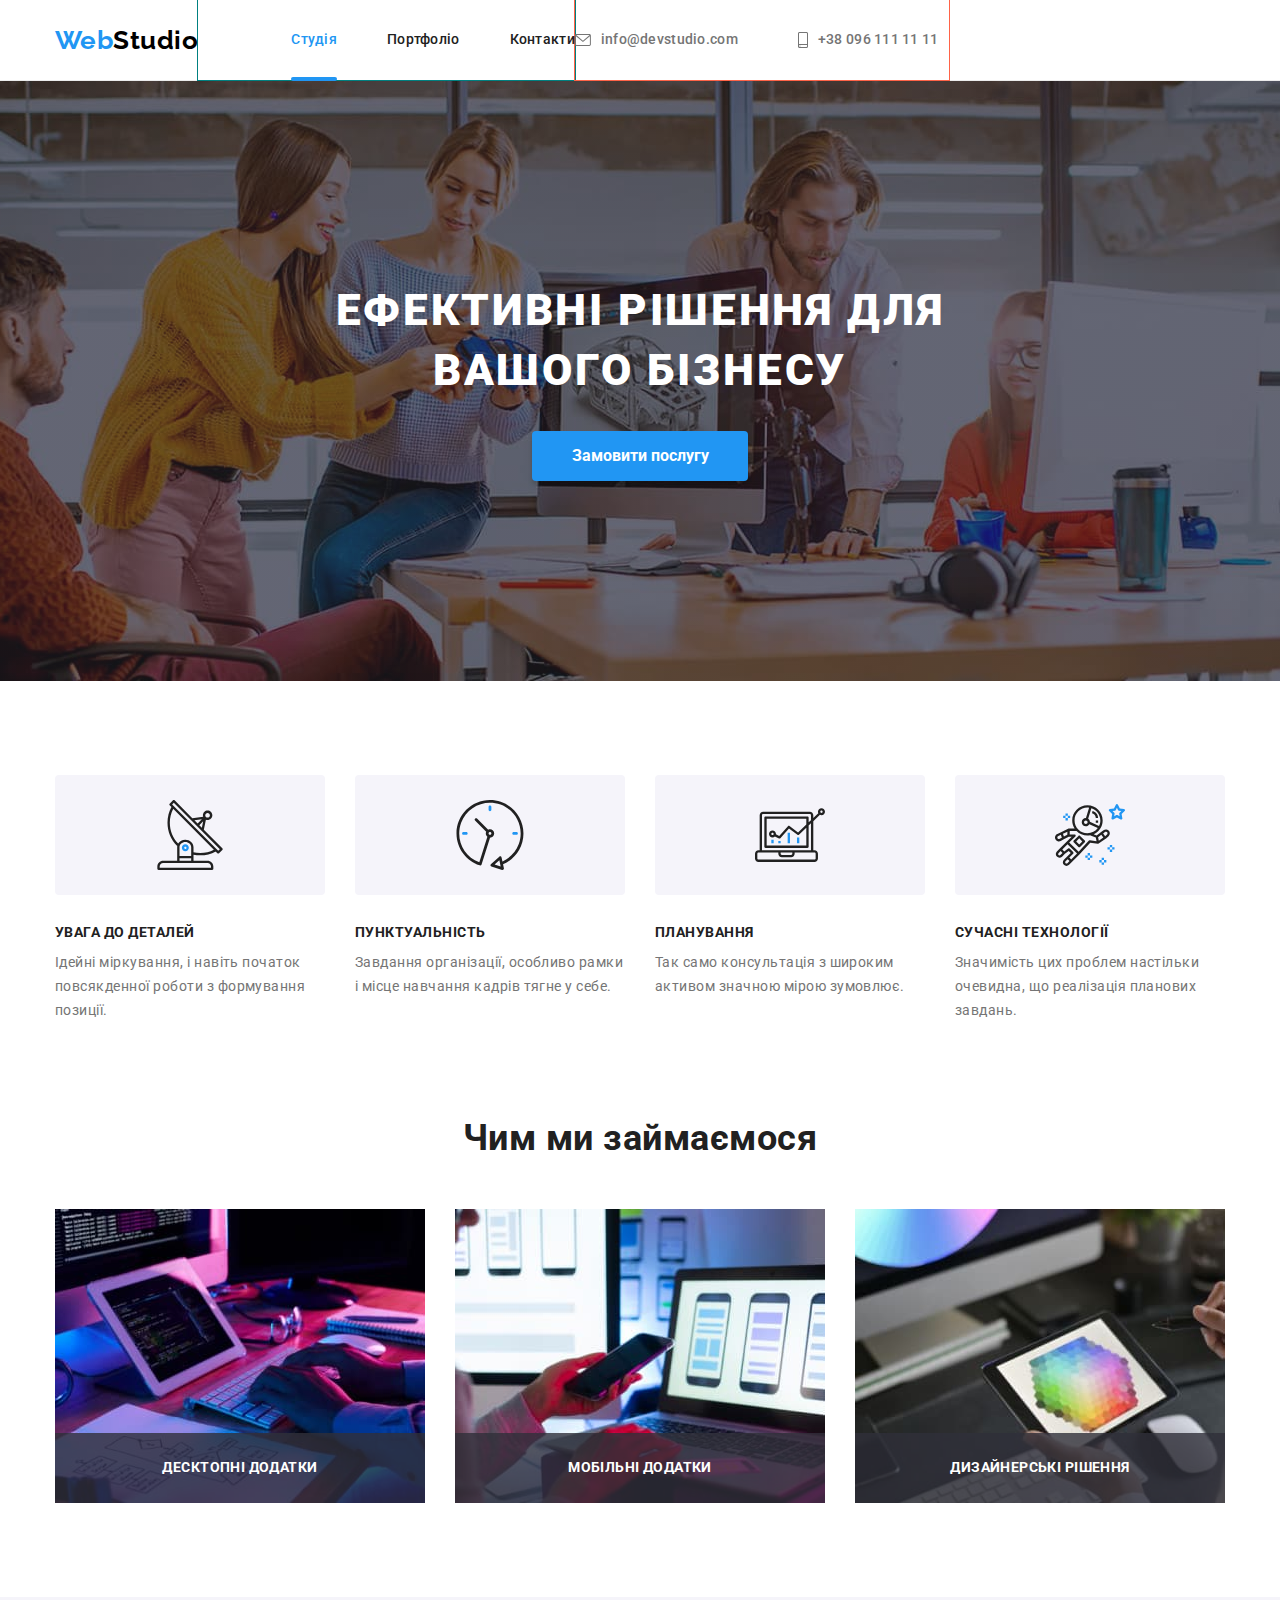
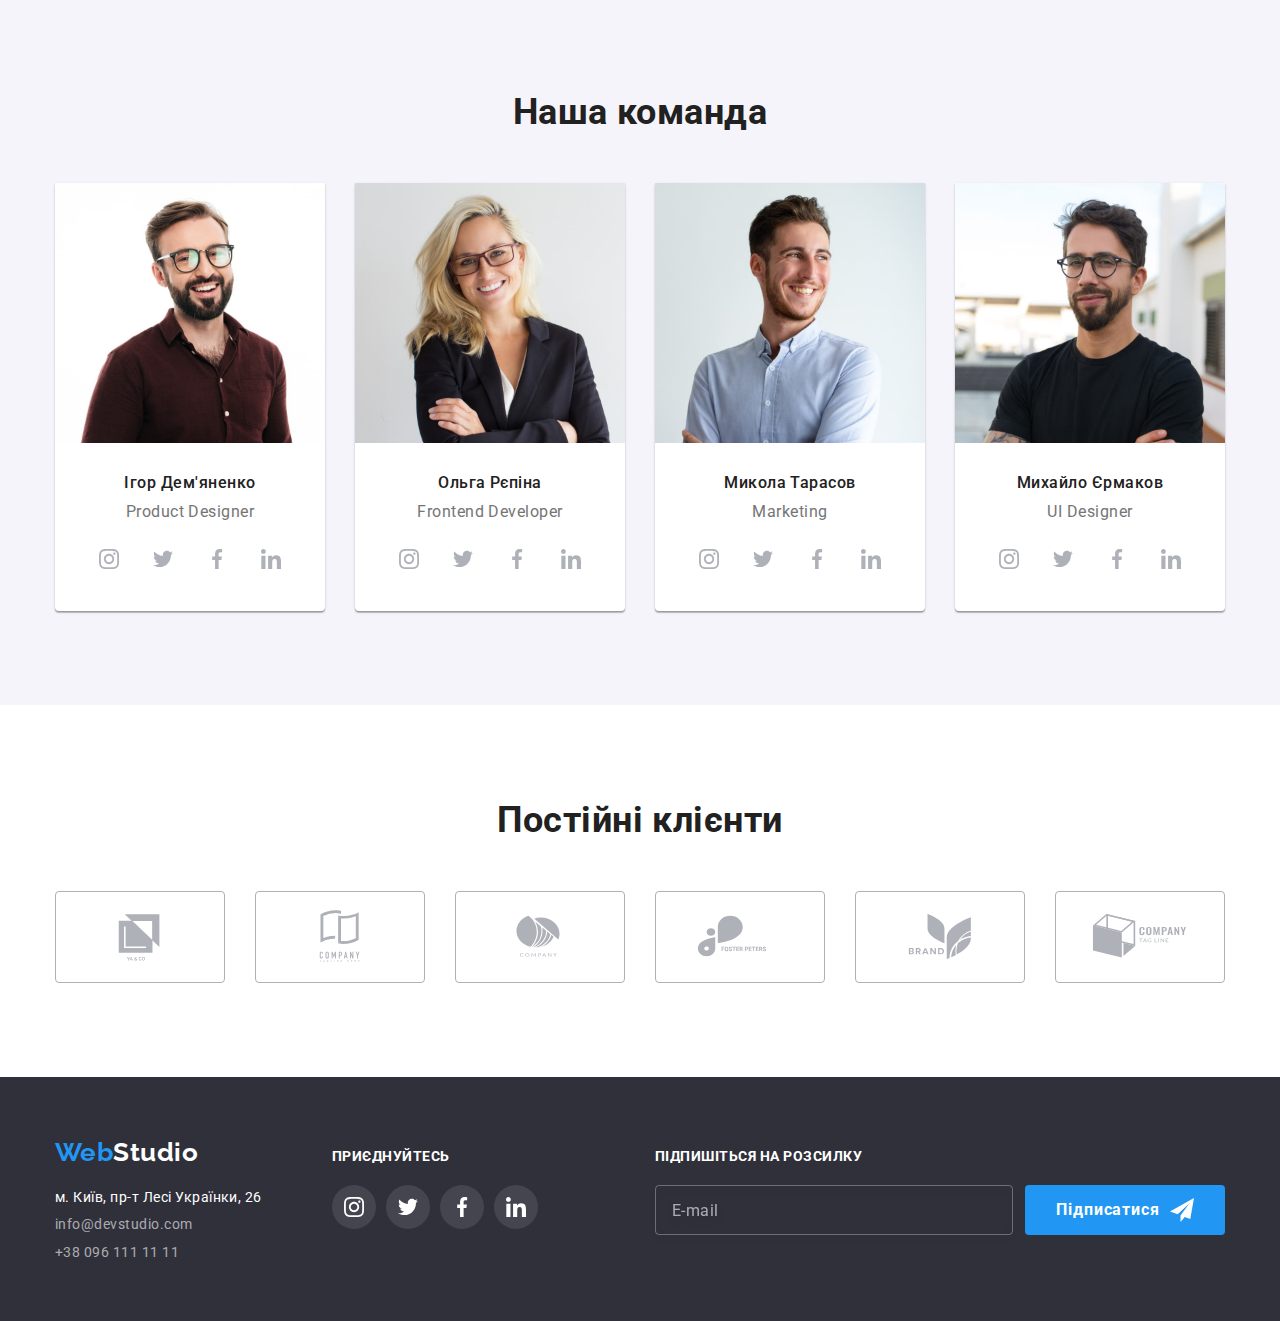
==== index.html @ 0c23ea00 "Update" ====
<!DOCTYPE html>
<html lang="uk">
<head>
    <meta charset="UTF-8">
    <meta http-equiv="X-UA-Compatible" content="IE=edge">
    <meta name="viewport" content="width=device-width, initial-scale=1.0">
    <title>Document</title>
    <link rel="preconnect" href="https://fonts.googleapis.com">
    <link rel="preconnect" href="https://fonts.gstatic.com">
    <link rel="preconnect" href="https://fonts.gstatic.com" crossorigin>
    <link href="https://fonts.googleapis.com/css2?family=Raleway:wght@700&family=Roboto:wght@400;500;700;900&display=swap"
        rel="stylesheet">
    <link rel="stylesheet" href="https://cdnjs.cloudflare.com/ajax/libs/modern-normalize/1.1.0/modern-normalize.min.css">
    <link rel="stylesheet" href="./css/main.min.css">
    </head>
<body>
    <!--Шапка сайта-->
    <header class="header">
        <div class="container main-nav">
            <nav class="header__nav">
                <a href="./index.html" class="header__logo"> <span class="logo">Web</span>Studio</a>
                <button class="menu-button " 
                type="button" 
                aria-expanded="false" 
                aria-controls="menu-container"
                data-menu-button>
                    <svg width="40" height="40" aria-label="Перемикач мобільного меню">
                        <use class="icon-close" href="./images/icons.svg#menu-close"></use>
                        <use class="icon-menu" href="./images/icons.svg#menu"></use>
                    </svg>
                </button>
                <div class="menu-container " id="menu-container" data-menu>
                    <div class="navigation">
                        <ul class="site-nav list">
                            <li class="site-nav__item">
                                <a class="site-nav__link site-nav__link--current" href="./index.html">Студія</a>
                            </li>
                            <li class="site-nav__item">
                                <a class="site-nav__link" href="./portfolio.html">Портфоліо</a>
                            </li>
                            <li class="site-nav__item">
                                <a class="site-nav__link" href="#">Контакти</a>
                            </li>
                        </ul>
                    </div>
                    <div class="contacts">
                        <ul class="contact list">
                            <li class="contact__item">
                                <a class="contact__link" href="mailto:info@devstudio.com">
                                    <svg class="contact__icon" width="16" height="12">
                                        <use href="./images/icons.svg#envelope"></use>
                                    </svg>
                                    info@devstudio.com</a>
                            </li>
                            <li class="contact__item">
                                <a class="contact__link" href="tel:+380961111111">
                                    <svg class="contact__icon" width="10" height="16">
                                        <use href="./images/icons.svg#smartphone"></use>
                                    </svg>
                                    +38 096 111 11 11</a>
                            </li>
                        </ul>
                    </div>
                </div>
                <!-- <ul class="site-nav list">
                    <li class="site-nav__item">
                        <a class="site-nav__link site-nav__link--current" href="./index.html">Студія</a>
                    </li>
                    <li class="site-nav__item">
                        <a class="site-nav__link" href="./portfolio.html">Портфоліо</a>
                    </li>
                    <li class="site-nav__item">
                        <a class="site-nav__link" href="#">Контакти</a>
                    </li>
                </ul>
            </nav>
            <ul class="contact list">
                <li class="contact__item">
                    <a class="contact__link" href="mailto:info@devstudio.com">
                        <svg class="contact__icon" width="16" height="12">
                            <use href="./images/icons.svg#envelope"></use>
                        </svg>
                        info@devstudio.com</a>
                </li>
                <li class="contact__item">
                    <a class="contact__link" href="tel:+380961111111">
                        <svg class="contact__icon" width="10" height="16">
                            <use href="./images/icons.svg#smartphone"></use>
                        </svg>
                        +38 096 111 11 11</a>
                </li>
            </ul> -->
        </div>
    </header>
    <!--Унікальний контент-->
    <main>
        <!--Герой-->
        <section class="hero section">
            <div class="container">
                <h1 class="hero__title">Ефективні рішення для вашого бізнесу</h1>
                <button data-modal-open="" type="button" class="hero__button">Замовити послугу</button>
            </div>
        </section>
        <!--Чим ми займаємось-->
        <section class="features section">
            <div class="container">
                <h2 class="features__title visually-hidden">Наші особливості</h2>
                <ul class="feature list">
                    <li class="feature__item">
                        <div class="feature__bg">
                            <svg class="feature__icon">
                                <use href="./images/icons.svg#antenna_1"></use>
                            </svg>
                        </div>
                        <h3 class="feature__title">Увага до деталей</h3>
                        <p class="feature__text">Ідейні міркування, і навіть початок повсякденної роботи з формування
                            позиції.</p>
                    </li>
                    <li class="feature__item ">
                        <div class="feature__bg">
                            <svg class="feature__icon">
                                <use href="./images/icons.svg#clock_1"></use>
                            </svg>
                        </div>
                        <h3 class="feature__title">Пунктуальність</h3>
                        <p class="feature__text">Завдання організації, особливо рамки і місце навчання кадрів тягне у себе.
                        </p>
                    </li>
                    <li class="feature__item ">
                        <div class="feature__bg">
                            <svg class="feature__icon">
                                <use href="./images/icons.svg#diagram_1"></use>
                            </svg>
                        </div>
                        <h3 class="feature__title">Планування</h3>
                        <p class="feature__text">Так само консультація з широким активом значною мірою зумовлює.</p>
                    </li>
                    <li class="feature__item ">
                        <div class="feature__bg">
                            <svg class="feature__icon">
                                <use href="./images/icons.svg#astronaut_1"></use>
                            </svg>
                        </div>
                        <h3 class="feature__title">Сучасні технології</h3>
                        <p class="feature__text">Значимість цих проблем настільки очевидна, що реалізація планових завдань.
                        </p>
                    </li>
                </ul>
            </div>
        </section>
        <section class="work section">
            <div class="container">
                <h2 class="work__title">Чим ми займаємося</h2>
                <ul class="work__list list">
                    <li class="work__item"><img src="./images/img1.jpg" alt="Людина працює за комп'ютером" width="370">
                        <div class="work__bg">
                            <p class="work__text">Десктопні додатки</p>
                        </div>
                    </li>
                    <li class="work__item"><img src="./images/img2.jpg" alt="Людина обирає макет для мобільної версії"
                            width="370">
                        <div class="work__bg">
                            <p class="work__text">Мобільні додатки</p>
                        </div>
                    </li>
                    <li class="work__item"><img src="./images/img3.jpg" alt="Людина обирає колір" width="370">
                        <div class="work__bg">
                            <p class="work__text">Дизайнерські рішення</p>
                        </div>
                    </li>
                </ul>
            </div>
        </section>
        <!--Наша команда-->
        <section class="team section">
            <div class="container">
                <h2 class="team__title">Наша команда</h2>
                <ul class="team__list list">
                    <li class="team__item">
                        <img src="./images/team_card_1.jpg" alt="Ігор Дем'яненко" width="270">
                        <div class="team-card">
                            <h3 class="team-card__title">Ігор Дем'яненко</h3>
                            <p class="team-card__text">Product Designer</p>
                            <ul class="team-card-social list">
                                <li>
                                    <a href="#" class="team-card-social__link">
                                        <svg class="team-card-social__icon">
                                            <use href="./images/icons.svg#instagram-2"></use>
                                        </svg>
                                    </a>
                                </li>
                                <li>
                                    <a href="#" class="team-card-social__link">
                                        <svg class="team-card-social__icon">
                                            <use href="./images/icons.svg#twitter-1"></use>
                                        </svg>
                                    </a>
                                </li>
                                <li>
                                    <a href="#" class="team-card-social__link">
                                        <svg class="team-card-social__icon">
                                            <use href="./images/icons.svg#facebook-1"></use>
                                        </svg>
                                    </a>
                                </li>
                                <li>
                                    <a href="#" class="team-card-social__link">
                                        <svg class="team-card-social__icon">
                                            <use href="./images/icons.svg#linkedin-1"></use>
                                        </svg>
                                    </a>
                                </li>
                            </ul>
                        </div>
                    </li>
                    <li class="team__item">
                        <img src="./images/team_card_2.jpg" alt="Ольга Рєпіна" width="270">
                        <div class="team-card">
                            <h3 class="team-card__title">Ольга Рєпіна</h3>
                            <p class="team-card__text">Frontend Developer</p>
                            <ul class="team-card-social list">
                                <li>
                                    <a href="#" class="team-card-social__link">
                                        <svg class="team-card-social__icon">
                                            <use href="./images/icons.svg#instagram-2"></use>
                                        </svg>
                                    </a>
                                </li>
                                <li>
                                    <a href="#" class="team-card-social__link">
                                        <svg class="team-card-social__icon">
                                            <use href="./images/icons.svg#twitter-1"></use>
                                        </svg>
                                    </a>
                                </li>
                                <li>
                                    <a href="#" class="team-card-social__link">
                                        <svg class="team-card-social__icon">
                                            <use href="./images/icons.svg#facebook-1"></use>
                                        </svg>
                                    </a>
                                </li>
                                <li>
                                    <a href="#" class="team-card-social__link">
                                        <svg class="team-card-social__icon">
                                            <use href="./images/icons.svg#linkedin-1"></use>
                                        </svg>
                                    </a>
                                </li>
                            </ul>
                        </div>
                    </li>
                    <li class="team__item">
                        <img src="./images/team_card_3.jpg" alt="Микола Тарасов" width="270">
                        <div class="team-card">
                            <h3 class="team-card__title">Микола Тарасов</h3>
                            <p class="team-card__text">Marketing</p>
                            <ul class="team-card-social list">
                                <li>
                                    <a href="#" class="team-card-social__link">
                                        <svg class="team-card-social__icon">
                                            <use href="./images/icons.svg#instagram-2"></use>
                                        </svg>
                                    </a>
                                </li>
                                <li>
                                    <a href="#" class="team-card-social__link">
                                        <svg class="team-card-social__icon">
                                            <use href="./images/icons.svg#twitter-1"></use>
                                        </svg>
                                    </a>
                                </li>
                                <li>
                                    <a href="#" class="team-card-social__link">
                                        <svg class="team-card-social__icon">
                                            <use href="./images/icons.svg#facebook-1"></use>
                                        </svg>
                                    </a>
                                </li>
                                <li>
                                    <a href="#" class="team-card-social__link">
                                        <svg class="team-card-social__icon">
                                            <use href="./images/icons.svg#linkedin-1"></use>
                                        </svg>
                                    </a>
                                </li>
                            </ul>
                        </div>
                    </li>
                    <li class="team__item">
                        <img src="./images/team_card_4.jpg" alt="Михайло Єрмаков" width="270">
                        <div class="team-card">
                            <h3 class="team-card__title">Михайло Єрмаков</h3>
                            <p class="team-card__text">UI Designer</p>
                            <ul class="team-card-social list">
                                <li>
                                    <a href="#" class="team-card-social__link">
                                        <svg class="team-card-social__icon">
                                            <use href="./images/icons.svg#instagram-2"></use>
                                        </svg>
                                    </a>
                                </li>
                                <li>
                                    <a href="#" class="team-card-social__link">
                                        <svg class="team-card-social__icon">
                                            <use href="./images/icons.svg#twitter-1"></use>
                                        </svg>
                                    </a>
                                </li>
                                <li>
                                    <a href="#" class="team-card-social__link">
                                        <svg class="team-card-social__icon">
                                            <use href="./images/icons.svg#facebook-1"></use>
                                        </svg>
                                    </a>
                                </li>
                                <li>
                                    <a href="#" class="team-card-social__link">
                                        <svg class="team-card-social__icon">
                                            <use href="./images/icons.svg#linkedin-1"></use>
                                        </svg>
                                    </a>
                                </li>
                            </ul>
                        </div>
                    </li>
                </ul>
            </div>
        </section>
        <section class="clients section">
            <div class="container">
                <h2 class="clients__title">Постійні клієнти</h2>
                <ul class="clients__list list">
                    <li class="clients__item" >
                        <a href="#" class="clients__link">
                            <svg class="clients__icon">
                                <use href="./images/icons.svg#logo1"></use>
                            </svg>
                        </a>
                    </li>
                    <li class="clients__item">
                        <a href="#" class="clients__link">
                            <svg class="clients__icon">
                                <use href="./images/icons.svg#logo2"></use>
                            </svg>
                        </a>
                    </li>
                    <li class="clients__item">
                        <a href="#" class="clients__link">
                            <svg class="clients__icon">
                                <use href="./images/icons.svg#logo3"></use>
                            </svg>
                        </a>
                    </li>
                    <li class="clients__item">
                        <a href="#" class="clients__link">
                            <svg class="clients__icon">
                                <use href="./images/icons.svg#logo4"></use>
                            </svg>
                        </a>
                    </li>
                    <li class="clients__item">
                        <a href="#" class="clients__link">
                            <svg class="clients__icon">
                                <use href="./images/icons.svg#logo5"></use>
                            </svg>
                        </a>
                    </li>
                    <li class="clients__item">
                        <a href="#" class="clients__link">
                            <svg class="clients__icon">
                                <use href="./images/icons.svg#logo6"></use>
                            </svg>
                        </a>
                    </li>
                </ul>
            </div>
        </section>
    </main>
    <!--Футер-->
    <footer class="footer">
        <div class="container footer-block">
            <div class="footer-address">
                <a href="./index.html" class="footer__logo"> <span class="logo">Web</span>Studio</a>
                <address class="address">
                    <ul class="address__list list">
                        <li class="address__item"><a href="https://goo.gl/maps/CPtrU1FHBa2aNyZL9" target="_blank"
                                rel="noopener noreferrer nofollow" class="address__link">м. Київ, пр-т Лесі Українки, 26</a>
                        </li>
                        <li class="address__item"><a href="mailto:info@devstudio.com"
                                class="address__contact">info@devstudio.com</a></li>
                        <li class="address__item"><a href="tel:+380961111111" class="address__contact">+38 096 111 11 11</a>
                        </li>
                    </ul>
                </address>
            </div>
            <div class="footer-social">
                <p class="footer-social__title">Приєднуйтесь</p>
                <ul class="footer-social__list list">
                    <li class="footer-social__item">
                        <a href="#" class="footer-social__link">
                            <svg class="footer-social__icon">
                                <use href="./images/icons.svg#instagram-2f"></use>
                            </svg>
                        </a>
                    </li>
                    <li class="footer-social__item">
                        <a href="#" class="footer-social__link">
                            <svg class="footer-social__icon">
                                <use href="./images/icons.svg#twitter-1f"></use>
                            </svg>
                        </a>
                    </li>
                    <li class="footer-social__item">
                        <a href="#" class="footer-social__link">
                            <svg class="footer-social__icon">
                                <use href="./images/icons.svg#facebook-1f"></use>
                            </svg>
                        </a>
                    </li>
                    <li class="footer-social__item">
                        <a href="#" class="footer-social__link">
                            <svg class="footer-social__icon">
                                <use href="./images/icons.svg#linkedin-1f"></use>
                            </svg>
                        </a>
                    </li>
                </ul>
            </div>
            <div class="footer-form-block">
                <p class="footer-form__title">Підпишіться на розсилку</p>
                <form class="footer-form">
                    <label>
                        <input class="footer-form__input" type="email" name="footer-mail" placeholder="E-mail">
                    </label>
                    <button class="footer-form__button" type="submit"> Підписатися
                        <svg class="footer-form__icon" width="24" height="24">
                            <use href="./images/icons.svg#icon-send"></use>
                        </svg>
                    </button>
                </form>
            </div>
        </div>
    </footer>
    <div class="backdrop backdrop--hidden" data-modal="">
        <div class="modal">
            <button data-modal-close="" class="modal__button">
                <svg class="modal__icon">
                    <use href="./images/icons.svg#modal-exit"></use>
                </svg>
            </button>
            <form class="form">
                <p class="form__title">Залиште свої дані, ми вам передзвонимо</p>
                <div class="form__field">
                    <label class="form__label">
                        Ім'я
                        <span class="form__icon-place">
                            <input type="text" class="form__input" name="name">
                            <svg class="form__icon">
                                <use href="./images/icons.svg#form-person"></use>
                            </svg>
                        </span>
                    </label>
                </div>
                <div class="form__field">
                    <label class="form__label">
                        Телефон
                        <span class="form__icon-place">
                            <input type="tel" class="form__input" name="tel">
                            <svg class="form__icon">
                                <use href="./images/icons.svg#form-phone"></use>
                            </svg>
                        </span>
                    </label>
                </div>
                <div class="form__field">
                    <label class="form__label">
                        Пошта
                        <span class="form__icon-place">
                            <input type="email" class="form__input" name="mail">
                            <svg class="form__icon">
                                <use href="./images/icons.svg#form-email"></use>
                            </svg>
                        </span>
                    </label>
                </div>
                <div class="feedback">
                    <label class="form__label">
                        Коментар
                        <textarea class="feedback__text" name="feedback" rows="5" placeholder="Введіть текст"></textarea>
                    </label>
                </div>
                <div class="checkbox">
                    <label class="checkbox__label">
                        <input class="checkbox__input" type="checkbox" name="policy" value="">
                        <svg class="checkbox__icon">
                            <use href="./images/icons.svg#icon-check"></use>
                        </svg>
                        Погоджуюся з розсилкою та приймаю &nbsp;<a class="checkbox__policy" href="#">Умови договору</a>
                    </label>
                </div>
                <button type="submit" class="form__button">Відправити</button>
            </form>
        </div>
    </div>
    <script src="./js/modal.js"></script>
    <script src="./js/menu.js"></script>
</body>
</html>
---- css/main.min.css ----
:root{--title-text-color: #212121;--body-color: #757575;--logo-first-part: #2196F3;--logo-second-part-top: #000000;--logo-second-part-down: #FFFFFF;--header-link-color: #212121;--link-color-focus: #2196F3;--contact__link-color: #757575;--header-border: #ECECEC;--link-fill: #FFFFFF;--link-fill-second: #AFB1B8;--link-color: #2196F3;--footer-bg-color: #2F303A;--footer-info-color: rgba(255, 255, 255, 0.6);--footer-address-link: #FFFFFF;--bg-color: #FFFFFF;--hero-title-color: #FFFFFF;--hero-bg-color: #2F303A;--team-bg-color: #F5F4FA;--team-card-bg-color: #FFFFFF;--button-color: #FFFFFF;--button-bg-color: #2196F3;--buton-bg-color-focus: #188CE8;--button-filter-color: #212121;--button-filter-bg-color: #F5F4FA;--button-filter-focus: #FFFFFF;--portfolio-card-border: #EEEEEE;--transition-dur-and-func: 250ms cubic-bezier(0.4, 0, 0.2, 1)}.visually-hidden{position:absolute;white-space:nowrap;width:1px;height:1px;overflow:hidden;border:0;padding:0;clip:rect(0 0 0 0);clip-path:inset(50%);margin:-1px}*{box-sizing:border-box}h2,h3,p{margin-top:0;margin-bottom:0}img{display:block;max-width:100%;height:auto}input{outline:none}body{background-color:var(--bg-color);color:var(--body-color);font-family:"Roboto",sans-serif;letter-spacing:.03em}body.modal-open{overflow:hidden}.list{margin:0;padding:0;list-style-type:none}.section{padding-top:94px;padding-bottom:94px}@media screen and (max-width: 1199px){.section{padding-top:60px;padding-bottom:60px}}.container{padding-left:15px;padding-right:15px;margin-left:auto;margin-right:auto}@media screen and (min-width: 480px){.container{width:480px}}@media screen and (min-width: 768px){.container{width:768px}}@media screen and (min-width: 1200px){.container{width:1200px}}.modal__button{position:absolute;top:8px;right:8px;background-color:rgba(0,0,0,0);width:30px;height:30px;border:1px solid rgba(0,0,0,.1);cursor:pointer;padding:0;border-radius:50%;display:flex;justify-content:center;align-items:center;fill:var(--logo-second-part-top);transition:fill var(--transition-dur-and-func)}.modal__button:focus,.modal__button:hover{fill:var(--button-bg-color)}.modal__icon{width:18px;height:18px}.features__title,.work__title,.team__title,.clients__title{color:var(--title-text-color);margin-bottom:50px}@media screen and (max-width: 1199px){.features__title,.work__title,.team__title,.clients__title{margin-bottom:30px}}.work__title{text-align:center;font-weight:700;font-size:36px;line-height:1.17}.team__title{font-weight:700;font-size:36px;line-height:1.17;text-align:center}.clients__title{text-align:center;font-weight:700;font-size:36px;line-height:1.17}.logo{color:var(--logo-first-part)}.backdrop{position:fixed;top:0;left:0;width:100%;height:100%;background-color:rgba(0,0,0,.2);z-index:100;opacity:1;transition:opacity var(--transition-dur-and-func),visibility var(--transition-dur-and-func)}@media screen and (max-width: 767px){.backdrop{padding:93px 15px 94px;overflow-y:scroll}}.backdrop--hidden{visibility:hidden;opacity:0;pointer-events:none}.modal{position:absolute;top:50%;left:50%;transform:translate(-50%, -50%);padding:40px;background-color:var(--bg-color);box-shadow:0px 1px 3px rgba(0,0,0,.12),0px 1px 1px rgba(0,0,0,.14),0px 2px 1px rgba(0,0,0,.2);border-radius:4px}@media screen and (max-width: 1199px){.modal{max-width:450px}}.form{width:448px}@media screen and (max-width: 1199px){.form{width:370px}}.form__title{font-weight:700;font-size:20px;line-height:1.15;letter-spacing:.03em;color:var(--title-text-color);display:flex;justify-content:center;margin-bottom:12px}@media screen and (max-width: 1199px){.form__title{line-height:1.5;text-align:center}}.form__field{display:flex;flex-direction:column;margin-bottom:10px}.form__label{font-weight:400;font-size:12px;line-height:1.17;letter-spacing:.01em;color:var(--body-color)}.form__icon-place{position:relative;fill:var(--button-filter-color)}.form__input{margin-top:4px;height:40px;width:100%;padding:12px 42px;border:1px solid rgba(33,33,33,.2);border-radius:4px;transition:border-color var(--transition-dur-and-func)}.form__input:focus{border-color:var(--button-bg-color)}.form__input:focus+.form__icon{fill:var(--link-color)}.form__icon{position:absolute;top:50%;left:12px;width:18px;height:18px;transform:translateY(-50%);transition:fill var(--transition-dur-and-func)}.feedback{display:flex;flex-direction:column}.feedback__text{margin-top:4px;height:120px;width:100%;resize:none;font-weight:400;font-size:12px;line-height:1.17;letter-spacing:.01em;padding:12px 16px;border:1px solid rgba(33,33,33,.2);border-radius:4px;outline:none;transition:border-color var(--transition-dur-and-func)}.feedback__text:focus{border-color:var(--button-bg-color)}.feedback__text::placeholder{color:rgba(117,117,117,.5)}.checkbox{display:flex;flex-direction:column;margin-top:20px;margin-bottom:30px}.checkbox__label{font-weight:400;font-size:14px;line-height:1.71;display:flex;align-items:center;justify-content:center}@media screen and (max-width: 1199px){.checkbox__label{font-size:12px;line-height:1.17}}.checkbox__input{position:absolute;width:1px;height:1px;overflow:hidden;border:0;padding:0;clip:rect(0 0 0 0);margin:-1px;transition:background-color var(--transition-dur-and-func);transition:border-color var(--transition-dur-and-func);transition:filter var(--transition-dur-and-func);transition:box-shadow var(--transition-dur-and-func)}.checkbox__input:checked+.checkbox__icon{background-color:var(--button-bg-color);border-color:var(--button-bg-color);filter:drop-shadow(0px 4px 4px rgba(0, 0, 0, 0.25))}.checkbox__input:focus+.checkbox__icon{box-shadow:0 0 0 2px rgba(0,0,255,.5)}.checkbox__icon{width:16px;height:15px;fill:#fff;margin-right:7px;border-radius:2px;border:2px solid var(--button-filter-color)}.checkbox__policy{font-weight:400;font-size:14px;line-height:1.17;color:var(--link-color)}@media screen and (max-width: 1199px){.checkbox__policy{font-size:12px;line-height:1.17}}.form__button{font-weight:700;font-size:16px;line-height:1.88;letter-spacing:.06em;border:none;padding:10px 32px;width:200px;box-shadow:0px 4px 4px rgba(0,0,0,.15);border-radius:4px;margin:0 auto;display:block;cursor:pointer;color:var(--button-color);background-color:var(--button-bg-color);font-family:inherit;transition:background-color var(--transition-dur-and-func)}.form__button:hover,.form__button:focus{background-color:var(--buton-bg-color-focus)}.header{background-color:var(--bg-color);align-items:center;border-bottom:1px solid var(--header-border);position:relative}.header__logo{color:var(--logo-second-part-top);text-decoration:none;font-family:"Raleway",sans-serif;font-weight:700;font-size:26px;line-height:1.19}.main-nav{display:flex;align-items:center}.header__nav{display:flex;align-items:center}.site-nav{display:flex;margin-left:93px}.site-nav__item:not(:last-child){margin-right:50px}.site-nav__link{color:var(--header-link-color)}.site-nav__link:hover,.site-nav__link:focus{color:var(--link-color-focus)}.site-nav__link,.contact__link{position:relative;font-weight:500;font-size:14px;line-height:1.14;letter-spacing:.02em;text-decoration:none;padding:32px 0;display:inline-block;transition:color var(--transition-dur-and-func)}.contact{display:flex;margin-left:auto}.contact__link{display:flex;align-items:center;color:var(--contact__link-color);fill:currentColor}.contact__link:hover,.contact__link:focus{color:var(--link-color-focus)}.site-nav__link--current{color:var(--link-color-focus);opacity:1}.site-nav__link--current::after{content:"";position:absolute;left:0;bottom:-1px;width:100%;height:4px;display:block;background-color:var(--link-color);border-radius:2px}.contact__item{display:flex;margin-right:10px}.contact__item:not(:first-child){margin-left:50px}.contact__icon{margin-right:10px}.menu-button{display:flex;margin:0;padding:0;border:none;background-color:rgba(0,0,0,0)}@media screen and (min-width: 768px){.menu-button{display:none}}.menu-button .icon-close{display:none}.menu-button.is-open .icon-close{display:block}.menu-button.is-open .icon-menu{display:none}.menu-container{background-color:var(--bg-color);padding:0;text-align:center;font-size:20px;display:none}@media screen and (max-width: 767px){.menu-container{display:none;position:absolute;top:100%;left:0;width:100%}.menu-container.is-open{display:block}}@media screen and (min-width: 768px){.menu-container{display:flex}}.navigation{outline:1px solid teal}.contacts{outline:1px solid tomato}@media screen and (min-width: 768px){.contacts{display:flex}}.hero{background-color:var(--hero-bg-color);text-align:center;background-image:linear-gradient(rgba(47, 48, 58, 0.4), rgba(47, 48, 58, 0.4)),url(../images/hero_image.jpg);max-width:1600px;margin-left:auto;margin-right:auto;background-size:cover;background-position:center;background-repeat:no-repeat}@media screen and (min-width: 480px){.hero{padding-top:118px;padding-bottom:118px;height:400px}}@media screen and (min-width: 1200px){.hero{padding-top:200px;padding-bottom:200px;height:600px}}.hero__title{color:var(--hero-title-color);text-transform:uppercase;font-weight:900;letter-spacing:.06em;margin-top:0;margin-bottom:30px;margin-left:auto;margin-right:auto;text-align:center}@media screen and (min-width: 480px){.hero__title{font-size:26px;line-height:1.62;width:360px}}@media screen and (min-width: 1200px){.hero__title{font-size:44px;line-height:1.36;width:696px}}.hero__button{color:var(--button-color);background-color:var(--button-bg-color);font-family:inherit;font-weight:700;font-size:16px;line-height:1.88;cursor:pointer;border:none;box-shadow:0px 4px 4px rgba(0,0,0,.15);border-radius:4px;transition:background-color var(--transition-dur-and-func)}.hero__button:hover,.hero__button:focus{background-color:var(--buton-bg-color-focus);box-shadow:0px 4px 4px rgba(0,0,0,.15);border-radius:4px}@media screen and (min-width: 480px){.hero__button{width:200px;padding:10px 24px}}@media screen and (min-width: 1200px){.hero__button{width:216px;padding:10px 32px}}@media screen and (min-width: 1200px){.features{margin-bottom:-94px}}@media screen and (min-width: 480px){.feature{display:grid;margin:-15px}}@media screen and (min-width: 768px){.feature{display:flex;flex-wrap:wrap;margin:-15px}}@media screen and (min-width: 1200px){.feature{display:flex;margin:-15px}}@media screen and (min-width: 480px){.feature__item{width:450px;margin:15px}}@media screen and (min-width: 768px){.feature__item{width:354px;margin:15px}}@media screen and (min-width: 1200px){.feature__item{width:270px;margin:15px}}.feature__bg{padding:0;width:100%;height:120px;display:flex;align-items:center;justify-content:center;background-color:var(--team-bg-color);border-radius:4px;margin-bottom:30px}.feature__icon{width:70px;height:70px;display:block}.feature__title{text-transform:uppercase;font-weight:700;font-size:14px;line-height:1.14;margin-bottom:10px;color:var(--title-text-color)}@media screen and (min-width: 480px){.feature__title{display:flex;justify-content:center}}@media screen and (min-width: 768px){.feature__title{display:block}}@media screen and (min-width: 1200px){.feature__title{display:block}}.feature__text{font-weight:400;font-size:14px;line-height:1.71}@media screen and (max-width: 1199px){.work{display:none}}.work__list{display:flex}.work__item{position:relative;width:370px}.work__item:not(:last-child){margin-right:30px}.work__bg{position:absolute;width:370px;height:70px;bottom:0px;background:rgba(47,48,58,.8);display:flex;justify-content:center;align-items:center}.work__text{font-weight:700;font-size:14px;line-height:1.14;letter-spacing:.03em;text-transform:uppercase;color:var(--hero-title-color)}.team{background-color:var(--team-bg-color)}@media screen and (min-width: 480px){.team__list{display:grid;margin:-15px}}@media screen and (min-width: 768px){.team__list{display:flex;flex-wrap:wrap;margin:-15px}}@media screen and (min-width: 1200px){.team__list{display:flex;margin:-15px}}.team__item{background-color:var(--team-card-bg-color);display:block;box-shadow:0px 1px 3px rgba(0,0,0,.12),0px 1px 1px rgba(0,0,0,.14),0px 2px 1px rgba(0,0,0,.2);border-radius:0px 0px 4px 4px}@media screen and (min-width: 480px){.team__item{width:450px;margin:15px}}@media screen and (min-width: 768px){.team__item{width:354px;margin:15px}}@media screen and (min-width: 1200px){.team__item{width:270px;margin:15px}}.team-card-social{display:flex;justify-content:space-between;margin:0 auto}.team-card-social__link{display:flex;align-items:center;justify-content:center;height:44px;width:44px;border-radius:50%;fill:var(--link-fill-second);transition:fill var(--transition-dur-and-func),background-color var(--transition-dur-and-func)}.team-card-social__link:not(:last-child){margin-right:10px}.team-card-social__link:hover,.team-card-social__link:focus{background-color:var(--link-color);fill:var(--link-fill)}.team-card-social__icon{width:20px;height:20px}.team-card__title{text-align:center;font-weight:500;font-size:16px;line-height:1.19;color:var(--title-text-color)}.team-card__text{text-align:center;font-size:16px;line-height:1.19;margin-top:10px;margin-bottom:16px}@media screen and (min-width: 480px){.team-card{padding:30px 122px 24px}}@media screen and (min-width: 768px){.team-card{padding:30px 74px 24px}}@media screen and (min-width: 1200px){.team-card{padding:30px 32px 30px}}.clients__list{display:flex;margin:0 auto}@media screen and (min-width: 480px){.clients__list{flex-wrap:wrap;margin:-15px}}@media screen and (min-width: 480px){.clients__item{margin:15px}}.clients__link{display:flex;align-items:center;justify-content:center;height:92px;border:1px solid var(--link-fill-second);border-radius:4px;fill:var(--link-fill-second);transition:fill var(--transition-dur-and-func),border-color var(--transition-dur-and-func)}.clients__link:hover,.clients__link:focus{border-color:var(--link-color-focus);fill:var(--link-color-focus)}.clients__link:not(:last-child){margin-right:30px}@media screen and (min-width: 480px){.clients__link{width:210px}}@media screen and (min-width: 480px){.clients__link{width:226px}}@media screen and (min-width: 480px){.clients__link{width:170px}}.clients__icon{width:106px;height:60px}.footer{background-color:var(--footer-bg-color);padding-top:60px;padding-bottom:60px}@media screen and (min-width: 480px){.footer{text-align:center}}.footer__logo{color:var(--logo-second-part-down);text-decoration:none;font-family:"Raleway",sans-serif;font-weight:700;font-size:26px;line-height:1.19}.address{font-style:normal;margin-top:20px}@media screen and (min-width: 480px){.footer-address{text-align:center;margin-bottom:60px}}@media screen and (min-width: 1200px){.footer-address{text-align:left;margin-bottom:0}}.address__item:not(:last-child){margin-bottom:9px}.address__link{color:var(--footer-address-link);text-decoration:none;font-weight:400;font-size:14px;line-height:1.17}.address__contact{color:var(--footer-info-color);text-decoration:none;font-weight:400;font-size:14px;line-height:1.17;display:inline-block;transition:color var(--transition-dur-and-func)}.address__contact:hover,.address__contact:focus{color:var(--link-color-focus)}.footer-block{align-items:baseline}@media screen and (min-width: 768px){.footer-block{display:flex;flex-wrap:wrap;justify-content:space-around}}.footer-social{display:inline-block;align-items:baseline}@media screen and (min-width: 480px){.footer-social{text-align:center;margin-bottom:60px}}@media screen and (min-width: 1200px){.footer-social{text-align:left;margin-bottom:0;margin-left:70px}}.footer-social__title{color:var(--link-fill);text-transform:uppercase;font-weight:700;font-size:14px;line-height:1.14;margin-bottom:20px}.footer-social__list{display:flex;justify-content:space-between;margin:0 auto}.footer-social__link{display:flex;align-items:center;justify-content:center;height:44px;width:44px;border-radius:50%;background-color:rgba(255,255,255,.1);fill:var(--link-fill);transition:background-color var(--transition-dur-and-func)}.footer-social__link:hover,.footer-social__link:focus{background-color:var(--link-color-focus);fill:var(--link-fill)}.footer-social__item:not(:last-child){margin-right:10px}.footer-social__icon{width:20px;height:20px}@media screen and (min-width: 768px){.footer-form-block{display:inline}}@media screen and (min-width: 1200px){.footer-form-block{display:inline;margin-left:auto;text-align:left}}.footer-form__title{color:var(--link-fill);text-transform:uppercase;font-weight:700;font-size:14px;line-height:1.14;margin-bottom:20px}@media screen and (min-width: 1200px){.footer-form{display:flex}}.footer-form__input{font-weight:400;font-size:16px;line-height:1.25;height:50px;padding:15px 0px 15px 16px;border:1px solid rgba(255,255,255,.3);filter:drop-shadow(0px 4px 4px rgba(0, 0, 0, 0.15));border-radius:4px;background-color:rgba(0,0,0,0);color:var(--bg-color);display:flex}.footer-form__input::placeholder{font-weight:400;font-size:16px;line-height:1.25;letter-spacing:.03em;color:rgba(255,255,255,.6)}@media screen and (min-width: 480px){.footer-form__input{margin-bottom:20px;width:450px}}@media screen and (min-width: 1200px){.footer-form__input{margin-bottom:0;width:358px}}.footer-form__button{font-weight:700;font-size:16px;line-height:1.88;letter-spacing:.06em;border:none;padding:10px 28px;width:200px;border-radius:4px;cursor:pointer;display:flex;align-items:center;justify-content:center;color:var(--button-color);background-color:var(--button-bg-color);font-family:inherit;transition:background-color var(--transition-dur-and-func),box-shadow var(--transition-dur-and-func)}.footer-form__button:hover,.footer-form__button:focus{background-color:var(--buton-bg-color-focus);box-shadow:0px 4px 4px rgba(0,0,0,.15)}@media screen and (min-width: 480px){.footer-form__button{margin:auto}}@media screen and (min-width: 1200px){.footer-form__button{margin-left:12px}}.footer-form__icon{fill:var(--button-color);margin-left:10px}.filter__list{display:flex}@media screen and (min-width: 480px){.filter__list{flex-wrap:wrap}}@media screen and (min-width: 768px){.filter__list{justify-content:center}}.filter__item:not(:last-child){margin-right:8px}.filter__button{color:var(--button-filter-color);background-color:var(--button-filter-bg-color);font-family:inherit;font-weight:500;font-size:16px;line-height:1.63;cursor:pointer;border-radius:4px;border:none;padding:6px 22px;transition:color var(--transition-dur-and-func),background-color var(--transition-dur-and-func),box-shadow var(--transition-dur-and-func)}.filter__button:hover,.filter__button:focus{color:var(--button-filter-focus);background-color:var(--link-color-focus);box-shadow:0px 3px 1px rgba(0,0,0,.1),0px 1px 2px rgba(0,0,0,.08),0px 2px 2px rgba(0,0,0,.12)}.filter__button:first-child{padding:6px 25px}.cards{display:flex;flex-wrap:wrap;margin-right:-30px;margin-bottom:-30px}@media screen and (min-width: 480px){.cards{margin-top:40px}}@media screen and (min-width: 768px){.cards{margin-top:30px}}@media screen and (min-width: 1200px){.cards{margin-top:50px}}.cards__item{margin-right:30px;margin-bottom:30px}@media screen and (min-width: 480px){.cards__item{width:450px}}@media screen and (min-width: 768px){.cards__item{width:354px}}@media screen and (min-width: 1200px){.cards__item{width:370px}}.cards__link{text-decoration:none;display:inline-block;transition:box-shadow var(--transition-dur-and-func)}.cards__link:hover,.cards__link:focus{box-shadow:0px 1px 1px rgba(0,0,0,.12),0px 4px 4px rgba(0,0,0,.06),1px 4px 6px rgba(0,0,0,.16)}.cards__link:hover .cards__overlay,.cards__link:focus .cards__overlay{transform:translateY(0%)}.cards__title{font-weight:700;font-size:18px;line-height:2;letter-spacing:.06em;color:var(--title-text-color)}.cards__text{color:var(--body-color);font-weight:400;font-size:16px;line-height:1.88;margin-top:4px}.cards__wrapper{position:relative;overflow:hidden}.cards__overlay{position:absolute;top:0;left:0;height:100%;width:100%;color:var(--hero-title-color);background-color:rgba(33,150,243,.9);font-weight:400;font-size:18px;line-height:1.55;letter-spacing:.03em;padding:63px 24px;overflow:auto;transform:translateY(100%);transition:transform var(--transition-dur-and-func)}.cards__border{padding:20px 24px;border:1px solid var(--portfolio-card-border)}@media screen and (min-width: 480px){.cards__border{width:450px}}@media screen and (min-width: 768px){.cards__border{width:354px;height:146px}}@media screen and (min-width: 1200px){.cards__border{width:370px;height:auto}}/*# sourceMappingURL=main.min.css.map */
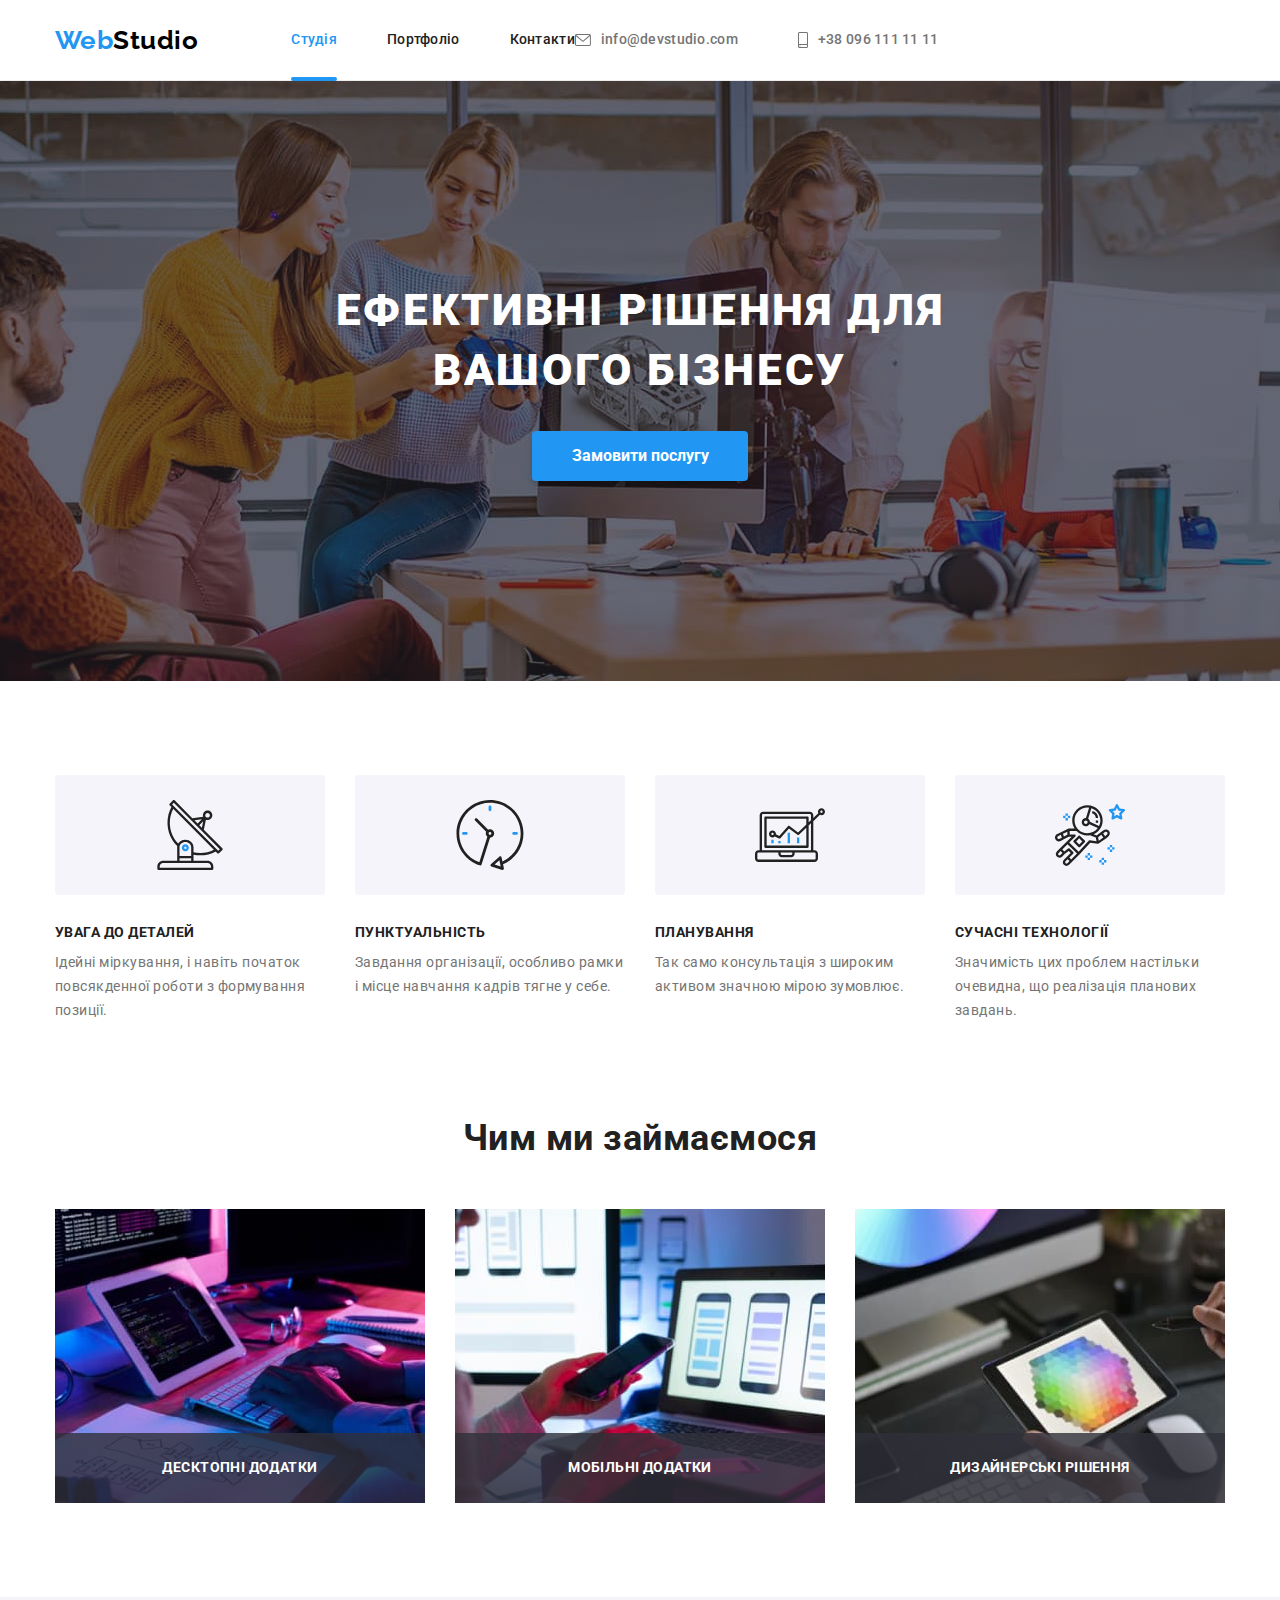
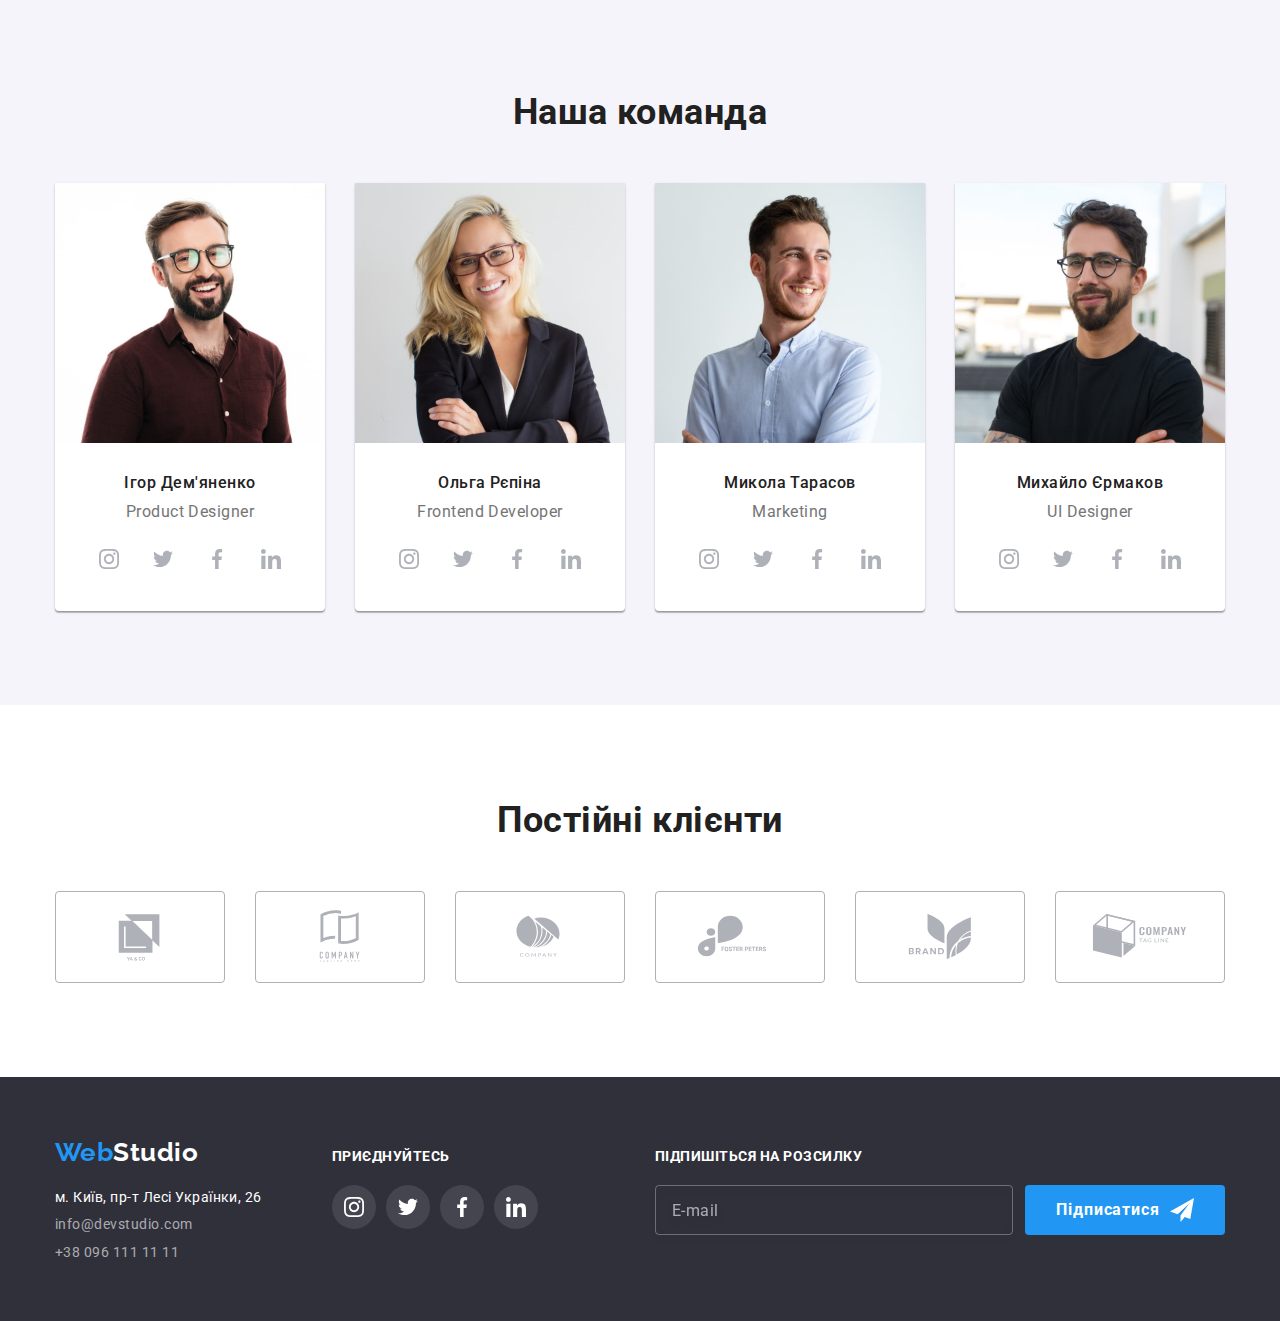
==== commit 57c9d512: "Update" ====
--- a/index.html
+++ b/index.html
@@ -504,6 +504,6 @@
         </div>
     </div>
     <script src="./js/modal.js"></script>
-    <script src="./js/menu.js"></script>
+    <script src="./js/mobile-menu.js"></script>
 </body>
 </html>--- a/css/main.min.css
+++ b/css/main.min.css
@@ -1 +1 @@
-:root{--title-text-color: #212121;--body-color: #757575;--logo-first-part: #2196F3;--logo-second-part-top: #000000;--logo-second-part-down: #FFFFFF;--header-link-color: #212121;--link-color-focus: #2196F3;--contact__link-color: #757575;--header-border: #ECECEC;--link-fill: #FFFFFF;--link-fill-second: #AFB1B8;--link-color: #2196F3;--footer-bg-color: #2F303A;--footer-info-color: rgba(255, 255, 255, 0.6);--footer-address-link: #FFFFFF;--bg-color: #FFFFFF;--hero-title-color: #FFFFFF;--hero-bg-color: #2F303A;--team-bg-color: #F5F4FA;--team-card-bg-color: #FFFFFF;--button-color: #FFFFFF;--button-bg-color: #2196F3;--buton-bg-color-focus: #188CE8;--button-filter-color: #212121;--button-filter-bg-color: #F5F4FA;--button-filter-focus: #FFFFFF;--portfolio-card-border: #EEEEEE;--transition-dur-and-func: 250ms cubic-bezier(0.4, 0, 0.2, 1)}.visually-hidden{position:absolute;white-space:nowrap;width:1px;height:1px;overflow:hidden;border:0;padding:0;clip:rect(0 0 0 0);clip-path:inset(50%);margin:-1px}*{box-sizing:border-box}h2,h3,p{margin-top:0;margin-bottom:0}img{display:block;max-width:100%;height:auto}input{outline:none}body{background-color:var(--bg-color);color:var(--body-color);font-family:"Roboto",sans-serif;letter-spacing:.03em}body.modal-open{overflow:hidden}.list{margin:0;padding:0;list-style-type:none}.section{padding-top:94px;padding-bottom:94px}@media screen and (max-width: 1199px){.section{padding-top:60px;padding-bottom:60px}}.container{padding-left:15px;padding-right:15px;margin-left:auto;margin-right:auto}@media screen and (min-width: 480px){.container{width:480px}}@media screen and (min-width: 768px){.container{width:768px}}@media screen and (min-width: 1200px){.container{width:1200px}}.modal__button{position:absolute;top:8px;right:8px;background-color:rgba(0,0,0,0);width:30px;height:30px;border:1px solid rgba(0,0,0,.1);cursor:pointer;padding:0;border-radius:50%;display:flex;justify-content:center;align-items:center;fill:var(--logo-second-part-top);transition:fill var(--transition-dur-and-func)}.modal__button:focus,.modal__button:hover{fill:var(--button-bg-color)}.modal__icon{width:18px;height:18px}.features__title,.work__title,.team__title,.clients__title{color:var(--title-text-color);margin-bottom:50px}@media screen and (max-width: 1199px){.features__title,.work__title,.team__title,.clients__title{margin-bottom:30px}}.work__title{text-align:center;font-weight:700;font-size:36px;line-height:1.17}.team__title{font-weight:700;font-size:36px;line-height:1.17;text-align:center}.clients__title{text-align:center;font-weight:700;font-size:36px;line-height:1.17}.logo{color:var(--logo-first-part)}.backdrop{position:fixed;top:0;left:0;width:100%;height:100%;background-color:rgba(0,0,0,.2);z-index:100;opacity:1;transition:opacity var(--transition-dur-and-func),visibility var(--transition-dur-and-func)}@media screen and (max-width: 767px){.backdrop{padding:93px 15px 94px;overflow-y:scroll}}.backdrop--hidden{visibility:hidden;opacity:0;pointer-events:none}.modal{position:absolute;top:50%;left:50%;transform:translate(-50%, -50%);padding:40px;background-color:var(--bg-color);box-shadow:0px 1px 3px rgba(0,0,0,.12),0px 1px 1px rgba(0,0,0,.14),0px 2px 1px rgba(0,0,0,.2);border-radius:4px}@media screen and (max-width: 1199px){.modal{max-width:450px}}.form{width:448px}@media screen and (max-width: 1199px){.form{width:370px}}.form__title{font-weight:700;font-size:20px;line-height:1.15;letter-spacing:.03em;color:var(--title-text-color);display:flex;justify-content:center;margin-bottom:12px}@media screen and (max-width: 1199px){.form__title{line-height:1.5;text-align:center}}.form__field{display:flex;flex-direction:column;margin-bottom:10px}.form__label{font-weight:400;font-size:12px;line-height:1.17;letter-spacing:.01em;color:var(--body-color)}.form__icon-place{position:relative;fill:var(--button-filter-color)}.form__input{margin-top:4px;height:40px;width:100%;padding:12px 42px;border:1px solid rgba(33,33,33,.2);border-radius:4px;transition:border-color var(--transition-dur-and-func)}.form__input:focus{border-color:var(--button-bg-color)}.form__input:focus+.form__icon{fill:var(--link-color)}.form__icon{position:absolute;top:50%;left:12px;width:18px;height:18px;transform:translateY(-50%);transition:fill var(--transition-dur-and-func)}.feedback{display:flex;flex-direction:column}.feedback__text{margin-top:4px;height:120px;width:100%;resize:none;font-weight:400;font-size:12px;line-height:1.17;letter-spacing:.01em;padding:12px 16px;border:1px solid rgba(33,33,33,.2);border-radius:4px;outline:none;transition:border-color var(--transition-dur-and-func)}.feedback__text:focus{border-color:var(--button-bg-color)}.feedback__text::placeholder{color:rgba(117,117,117,.5)}.checkbox{display:flex;flex-direction:column;margin-top:20px;margin-bottom:30px}.checkbox__label{font-weight:400;font-size:14px;line-height:1.71;display:flex;align-items:center;justify-content:center}@media screen and (max-width: 1199px){.checkbox__label{font-size:12px;line-height:1.17}}.checkbox__input{position:absolute;width:1px;height:1px;overflow:hidden;border:0;padding:0;clip:rect(0 0 0 0);margin:-1px;transition:background-color var(--transition-dur-and-func);transition:border-color var(--transition-dur-and-func);transition:filter var(--transition-dur-and-func);transition:box-shadow var(--transition-dur-and-func)}.checkbox__input:checked+.checkbox__icon{background-color:var(--button-bg-color);border-color:var(--button-bg-color);filter:drop-shadow(0px 4px 4px rgba(0, 0, 0, 0.25))}.checkbox__input:focus+.checkbox__icon{box-shadow:0 0 0 2px rgba(0,0,255,.5)}.checkbox__icon{width:16px;height:15px;fill:#fff;margin-right:7px;border-radius:2px;border:2px solid var(--button-filter-color)}.checkbox__policy{font-weight:400;font-size:14px;line-height:1.17;color:var(--link-color)}@media screen and (max-width: 1199px){.checkbox__policy{font-size:12px;line-height:1.17}}.form__button{font-weight:700;font-size:16px;line-height:1.88;letter-spacing:.06em;border:none;padding:10px 32px;width:200px;box-shadow:0px 4px 4px rgba(0,0,0,.15);border-radius:4px;margin:0 auto;display:block;cursor:pointer;color:var(--button-color);background-color:var(--button-bg-color);font-family:inherit;transition:background-color var(--transition-dur-and-func)}.form__button:hover,.form__button:focus{background-color:var(--buton-bg-color-focus)}.header{background-color:var(--bg-color);align-items:center;border-bottom:1px solid var(--header-border);position:relative}.header__logo{color:var(--logo-second-part-top);text-decoration:none;font-family:"Raleway",sans-serif;font-weight:700;font-size:26px;line-height:1.19}.main-nav{display:flex;align-items:center}.header__nav{display:flex;align-items:center}.site-nav{display:flex;margin-left:93px}.site-nav__item:not(:last-child){margin-right:50px}.site-nav__link{color:var(--header-link-color)}.site-nav__link:hover,.site-nav__link:focus{color:var(--link-color-focus)}.site-nav__link,.contact__link{position:relative;font-weight:500;font-size:14px;line-height:1.14;letter-spacing:.02em;text-decoration:none;padding:32px 0;display:inline-block;transition:color var(--transition-dur-and-func)}.contact{display:flex;margin-left:auto}.contact__link{display:flex;align-items:center;color:var(--contact__link-color);fill:currentColor}.contact__link:hover,.contact__link:focus{color:var(--link-color-focus)}.site-nav__link--current{color:var(--link-color-focus);opacity:1}.site-nav__link--current::after{content:"";position:absolute;left:0;bottom:-1px;width:100%;height:4px;display:block;background-color:var(--link-color);border-radius:2px}.contact__item{display:flex;margin-right:10px}.contact__item:not(:first-child){margin-left:50px}.contact__icon{margin-right:10px}.menu-button{display:flex;margin:0;padding:0;border:none;background-color:rgba(0,0,0,0)}@media screen and (min-width: 768px){.menu-button{display:none}}.menu-button .icon-close{display:none}.menu-button.is-open .icon-close{display:block}.menu-button.is-open .icon-menu{display:none}.menu-container{background-color:var(--bg-color);padding:0;text-align:center;font-size:20px;display:none}@media screen and (max-width: 767px){.menu-container{display:none;position:absolute;top:100%;left:0;width:100%}.menu-container.is-open{display:block}}@media screen and (min-width: 768px){.menu-container{display:flex}}.navigation{outline:1px solid teal}.contacts{outline:1px solid tomato}@media screen and (min-width: 768px){.contacts{display:flex}}.hero{background-color:var(--hero-bg-color);text-align:center;background-image:linear-gradient(rgba(47, 48, 58, 0.4), rgba(47, 48, 58, 0.4)),url(../images/hero_image.jpg);max-width:1600px;margin-left:auto;margin-right:auto;background-size:cover;background-position:center;background-repeat:no-repeat}@media screen and (min-width: 480px){.hero{padding-top:118px;padding-bottom:118px;height:400px}}@media screen and (min-width: 1200px){.hero{padding-top:200px;padding-bottom:200px;height:600px}}.hero__title{color:var(--hero-title-color);text-transform:uppercase;font-weight:900;letter-spacing:.06em;margin-top:0;margin-bottom:30px;margin-left:auto;margin-right:auto;text-align:center}@media screen and (min-width: 480px){.hero__title{font-size:26px;line-height:1.62;width:360px}}@media screen and (min-width: 1200px){.hero__title{font-size:44px;line-height:1.36;width:696px}}.hero__button{color:var(--button-color);background-color:var(--button-bg-color);font-family:inherit;font-weight:700;font-size:16px;line-height:1.88;cursor:pointer;border:none;box-shadow:0px 4px 4px rgba(0,0,0,.15);border-radius:4px;transition:background-color var(--transition-dur-and-func)}.hero__button:hover,.hero__button:focus{background-color:var(--buton-bg-color-focus);box-shadow:0px 4px 4px rgba(0,0,0,.15);border-radius:4px}@media screen and (min-width: 480px){.hero__button{width:200px;padding:10px 24px}}@media screen and (min-width: 1200px){.hero__button{width:216px;padding:10px 32px}}@media screen and (min-width: 1200px){.features{margin-bottom:-94px}}@media screen and (min-width: 480px){.feature{display:grid;margin:-15px}}@media screen and (min-width: 768px){.feature{display:flex;flex-wrap:wrap;margin:-15px}}@media screen and (min-width: 1200px){.feature{display:flex;margin:-15px}}@media screen and (min-width: 480px){.feature__item{width:450px;margin:15px}}@media screen and (min-width: 768px){.feature__item{width:354px;margin:15px}}@media screen and (min-width: 1200px){.feature__item{width:270px;margin:15px}}.feature__bg{padding:0;width:100%;height:120px;display:flex;align-items:center;justify-content:center;background-color:var(--team-bg-color);border-radius:4px;margin-bottom:30px}.feature__icon{width:70px;height:70px;display:block}.feature__title{text-transform:uppercase;font-weight:700;font-size:14px;line-height:1.14;margin-bottom:10px;color:var(--title-text-color)}@media screen and (min-width: 480px){.feature__title{display:flex;justify-content:center}}@media screen and (min-width: 768px){.feature__title{display:block}}@media screen and (min-width: 1200px){.feature__title{display:block}}.feature__text{font-weight:400;font-size:14px;line-height:1.71}@media screen and (max-width: 1199px){.work{display:none}}.work__list{display:flex}.work__item{position:relative;width:370px}.work__item:not(:last-child){margin-right:30px}.work__bg{position:absolute;width:370px;height:70px;bottom:0px;background:rgba(47,48,58,.8);display:flex;justify-content:center;align-items:center}.work__text{font-weight:700;font-size:14px;line-height:1.14;letter-spacing:.03em;text-transform:uppercase;color:var(--hero-title-color)}.team{background-color:var(--team-bg-color)}@media screen and (min-width: 480px){.team__list{display:grid;margin:-15px}}@media screen and (min-width: 768px){.team__list{display:flex;flex-wrap:wrap;margin:-15px}}@media screen and (min-width: 1200px){.team__list{display:flex;margin:-15px}}.team__item{background-color:var(--team-card-bg-color);display:block;box-shadow:0px 1px 3px rgba(0,0,0,.12),0px 1px 1px rgba(0,0,0,.14),0px 2px 1px rgba(0,0,0,.2);border-radius:0px 0px 4px 4px}@media screen and (min-width: 480px){.team__item{width:450px;margin:15px}}@media screen and (min-width: 768px){.team__item{width:354px;margin:15px}}@media screen and (min-width: 1200px){.team__item{width:270px;margin:15px}}.team-card-social{display:flex;justify-content:space-between;margin:0 auto}.team-card-social__link{display:flex;align-items:center;justify-content:center;height:44px;width:44px;border-radius:50%;fill:var(--link-fill-second);transition:fill var(--transition-dur-and-func),background-color var(--transition-dur-and-func)}.team-card-social__link:not(:last-child){margin-right:10px}.team-card-social__link:hover,.team-card-social__link:focus{background-color:var(--link-color);fill:var(--link-fill)}.team-card-social__icon{width:20px;height:20px}.team-card__title{text-align:center;font-weight:500;font-size:16px;line-height:1.19;color:var(--title-text-color)}.team-card__text{text-align:center;font-size:16px;line-height:1.19;margin-top:10px;margin-bottom:16px}@media screen and (min-width: 480px){.team-card{padding:30px 122px 24px}}@media screen and (min-width: 768px){.team-card{padding:30px 74px 24px}}@media screen and (min-width: 1200px){.team-card{padding:30px 32px 30px}}.clients__list{display:flex;margin:0 auto}@media screen and (min-width: 480px){.clients__list{flex-wrap:wrap;margin:-15px}}@media screen and (min-width: 480px){.clients__item{margin:15px}}.clients__link{display:flex;align-items:center;justify-content:center;height:92px;border:1px solid var(--link-fill-second);border-radius:4px;fill:var(--link-fill-second);transition:fill var(--transition-dur-and-func),border-color var(--transition-dur-and-func)}.clients__link:hover,.clients__link:focus{border-color:var(--link-color-focus);fill:var(--link-color-focus)}.clients__link:not(:last-child){margin-right:30px}@media screen and (min-width: 480px){.clients__link{width:210px}}@media screen and (min-width: 480px){.clients__link{width:226px}}@media screen and (min-width: 480px){.clients__link{width:170px}}.clients__icon{width:106px;height:60px}.footer{background-color:var(--footer-bg-color);padding-top:60px;padding-bottom:60px}@media screen and (min-width: 480px){.footer{text-align:center}}.footer__logo{color:var(--logo-second-part-down);text-decoration:none;font-family:"Raleway",sans-serif;font-weight:700;font-size:26px;line-height:1.19}.address{font-style:normal;margin-top:20px}@media screen and (min-width: 480px){.footer-address{text-align:center;margin-bottom:60px}}@media screen and (min-width: 1200px){.footer-address{text-align:left;margin-bottom:0}}.address__item:not(:last-child){margin-bottom:9px}.address__link{color:var(--footer-address-link);text-decoration:none;font-weight:400;font-size:14px;line-height:1.17}.address__contact{color:var(--footer-info-color);text-decoration:none;font-weight:400;font-size:14px;line-height:1.17;display:inline-block;transition:color var(--transition-dur-and-func)}.address__contact:hover,.address__contact:focus{color:var(--link-color-focus)}.footer-block{align-items:baseline}@media screen and (min-width: 768px){.footer-block{display:flex;flex-wrap:wrap;justify-content:space-around}}.footer-social{display:inline-block;align-items:baseline}@media screen and (min-width: 480px){.footer-social{text-align:center;margin-bottom:60px}}@media screen and (min-width: 1200px){.footer-social{text-align:left;margin-bottom:0;margin-left:70px}}.footer-social__title{color:var(--link-fill);text-transform:uppercase;font-weight:700;font-size:14px;line-height:1.14;margin-bottom:20px}.footer-social__list{display:flex;justify-content:space-between;margin:0 auto}.footer-social__link{display:flex;align-items:center;justify-content:center;height:44px;width:44px;border-radius:50%;background-color:rgba(255,255,255,.1);fill:var(--link-fill);transition:background-color var(--transition-dur-and-func)}.footer-social__link:hover,.footer-social__link:focus{background-color:var(--link-color-focus);fill:var(--link-fill)}.footer-social__item:not(:last-child){margin-right:10px}.footer-social__icon{width:20px;height:20px}@media screen and (min-width: 768px){.footer-form-block{display:inline}}@media screen and (min-width: 1200px){.footer-form-block{display:inline;margin-left:auto;text-align:left}}.footer-form__title{color:var(--link-fill);text-transform:uppercase;font-weight:700;font-size:14px;line-height:1.14;margin-bottom:20px}@media screen and (min-width: 1200px){.footer-form{display:flex}}.footer-form__input{font-weight:400;font-size:16px;line-height:1.25;height:50px;padding:15px 0px 15px 16px;border:1px solid rgba(255,255,255,.3);filter:drop-shadow(0px 4px 4px rgba(0, 0, 0, 0.15));border-radius:4px;background-color:rgba(0,0,0,0);color:var(--bg-color);display:flex}.footer-form__input::placeholder{font-weight:400;font-size:16px;line-height:1.25;letter-spacing:.03em;color:rgba(255,255,255,.6)}@media screen and (min-width: 480px){.footer-form__input{margin-bottom:20px;width:450px}}@media screen and (min-width: 1200px){.footer-form__input{margin-bottom:0;width:358px}}.footer-form__button{font-weight:700;font-size:16px;line-height:1.88;letter-spacing:.06em;border:none;padding:10px 28px;width:200px;border-radius:4px;cursor:pointer;display:flex;align-items:center;justify-content:center;color:var(--button-color);background-color:var(--button-bg-color);font-family:inherit;transition:background-color var(--transition-dur-and-func),box-shadow var(--transition-dur-and-func)}.footer-form__button:hover,.footer-form__button:focus{background-color:var(--buton-bg-color-focus);box-shadow:0px 4px 4px rgba(0,0,0,.15)}@media screen and (min-width: 480px){.footer-form__button{margin:auto}}@media screen and (min-width: 1200px){.footer-form__button{margin-left:12px}}.footer-form__icon{fill:var(--button-color);margin-left:10px}.filter__list{display:flex}@media screen and (min-width: 480px){.filter__list{flex-wrap:wrap}}@media screen and (min-width: 768px){.filter__list{justify-content:center}}.filter__item:not(:last-child){margin-right:8px}.filter__button{color:var(--button-filter-color);background-color:var(--button-filter-bg-color);font-family:inherit;font-weight:500;font-size:16px;line-height:1.63;cursor:pointer;border-radius:4px;border:none;padding:6px 22px;transition:color var(--transition-dur-and-func),background-color var(--transition-dur-and-func),box-shadow var(--transition-dur-and-func)}.filter__button:hover,.filter__button:focus{color:var(--button-filter-focus);background-color:var(--link-color-focus);box-shadow:0px 3px 1px rgba(0,0,0,.1),0px 1px 2px rgba(0,0,0,.08),0px 2px 2px rgba(0,0,0,.12)}.filter__button:first-child{padding:6px 25px}.cards{display:flex;flex-wrap:wrap;margin-right:-30px;margin-bottom:-30px}@media screen and (min-width: 480px){.cards{margin-top:40px}}@media screen and (min-width: 768px){.cards{margin-top:30px}}@media screen and (min-width: 1200px){.cards{margin-top:50px}}.cards__item{margin-right:30px;margin-bottom:30px}@media screen and (min-width: 480px){.cards__item{width:450px}}@media screen and (min-width: 768px){.cards__item{width:354px}}@media screen and (min-width: 1200px){.cards__item{width:370px}}.cards__link{text-decoration:none;display:inline-block;transition:box-shadow var(--transition-dur-and-func)}.cards__link:hover,.cards__link:focus{box-shadow:0px 1px 1px rgba(0,0,0,.12),0px 4px 4px rgba(0,0,0,.06),1px 4px 6px rgba(0,0,0,.16)}.cards__link:hover .cards__overlay,.cards__link:focus .cards__overlay{transform:translateY(0%)}.cards__title{font-weight:700;font-size:18px;line-height:2;letter-spacing:.06em;color:var(--title-text-color)}.cards__text{color:var(--body-color);font-weight:400;font-size:16px;line-height:1.88;margin-top:4px}.cards__wrapper{position:relative;overflow:hidden}.cards__overlay{position:absolute;top:0;left:0;height:100%;width:100%;color:var(--hero-title-color);background-color:rgba(33,150,243,.9);font-weight:400;font-size:18px;line-height:1.55;letter-spacing:.03em;padding:63px 24px;overflow:auto;transform:translateY(100%);transition:transform var(--transition-dur-and-func)}.cards__border{padding:20px 24px;border:1px solid var(--portfolio-card-border)}@media screen and (min-width: 480px){.cards__border{width:450px}}@media screen and (min-width: 768px){.cards__border{width:354px;height:146px}}@media screen and (min-width: 1200px){.cards__border{width:370px;height:auto}}/*# sourceMappingURL=main.min.css.map */+:root{--title-text-color: #212121;--body-color: #757575;--logo-first-part: #2196F3;--logo-second-part-top: #000000;--logo-second-part-down: #FFFFFF;--header-link-color: #212121;--link-color-focus: #2196F3;--contact__link-color: #757575;--header-border: #ECECEC;--link-fill: #FFFFFF;--link-fill-second: #AFB1B8;--link-color: #2196F3;--footer-bg-color: #2F303A;--footer-info-color: rgba(255, 255, 255, 0.6);--footer-address-link: #FFFFFF;--bg-color: #FFFFFF;--hero-title-color: #FFFFFF;--hero-bg-color: #2F303A;--team-bg-color: #F5F4FA;--team-card-bg-color: #FFFFFF;--button-color: #FFFFFF;--button-bg-color: #2196F3;--buton-bg-color-focus: #188CE8;--button-filter-color: #212121;--button-filter-bg-color: #F5F4FA;--button-filter-focus: #FFFFFF;--portfolio-card-border: #EEEEEE;--transition-dur-and-func: 250ms cubic-bezier(0.4, 0, 0.2, 1)}.visually-hidden{position:absolute;white-space:nowrap;width:1px;height:1px;overflow:hidden;border:0;padding:0;clip:rect(0 0 0 0);clip-path:inset(50%);margin:-1px}*{box-sizing:border-box}h2,h3,p{margin-top:0;margin-bottom:0}img{display:block;max-width:100%;height:auto}input{outline:none}body{background-color:var(--bg-color);color:var(--body-color);font-family:"Roboto",sans-serif;letter-spacing:.03em}body.modal-open{overflow:hidden}.list{margin:0;padding:0;list-style-type:none}.section{padding-top:94px;padding-bottom:94px}@media screen and (max-width: 1199px){.section{padding-top:60px;padding-bottom:60px}}.container{padding-left:15px;padding-right:15px;margin-left:auto;margin-right:auto}@media screen and (min-width: 480px){.container{width:480px}}@media screen and (min-width: 768px){.container{width:768px}}@media screen and (min-width: 1200px){.container{width:1200px}}.modal__button{position:absolute;top:8px;right:8px;background-color:rgba(0,0,0,0);width:30px;height:30px;border:1px solid rgba(0,0,0,.1);cursor:pointer;padding:0;border-radius:50%;display:flex;justify-content:center;align-items:center;fill:var(--logo-second-part-top);transition:fill var(--transition-dur-and-func)}.modal__button:focus,.modal__button:hover{fill:var(--button-bg-color)}.modal__icon{width:18px;height:18px}.features__title,.work__title,.team__title,.clients__title{color:var(--title-text-color);margin-bottom:50px}@media screen and (max-width: 1199px){.features__title,.work__title,.team__title,.clients__title{margin-bottom:30px}}.work__title{text-align:center;font-weight:700;font-size:36px;line-height:1.17}.team__title{font-weight:700;font-size:36px;line-height:1.17;text-align:center}.clients__title{text-align:center;font-weight:700;font-size:36px;line-height:1.17}.logo{color:var(--logo-first-part)}.backdrop{position:fixed;top:0;left:0;width:100%;height:100%;background-color:rgba(0,0,0,.2);z-index:100;opacity:1;transition:opacity var(--transition-dur-and-func),visibility var(--transition-dur-and-func)}@media screen and (max-width: 767px){.backdrop{padding:93px 15px 94px;overflow-y:scroll}}.backdrop--hidden{visibility:hidden;opacity:0;pointer-events:none}.modal{position:absolute;top:50%;left:50%;transform:translate(-50%, -50%);padding:40px;background-color:var(--bg-color);box-shadow:0px 1px 3px rgba(0,0,0,.12),0px 1px 1px rgba(0,0,0,.14),0px 2px 1px rgba(0,0,0,.2);border-radius:4px}@media screen and (max-width: 1199px){.modal{max-width:450px}}.form{width:448px}@media screen and (max-width: 1199px){.form{width:370px}}.form__title{font-weight:700;font-size:20px;line-height:1.15;letter-spacing:.03em;color:var(--title-text-color);display:flex;justify-content:center;margin-bottom:12px}@media screen and (max-width: 1199px){.form__title{line-height:1.5;text-align:center}}.form__field{display:flex;flex-direction:column;margin-bottom:10px}.form__label{font-weight:400;font-size:12px;line-height:1.17;letter-spacing:.01em;color:var(--body-color)}.form__icon-place{position:relative;fill:var(--button-filter-color)}.form__input{margin-top:4px;height:40px;width:100%;padding:12px 42px;border:1px solid rgba(33,33,33,.2);border-radius:4px;transition:border-color var(--transition-dur-and-func)}.form__input:focus{border-color:var(--button-bg-color)}.form__input:focus+.form__icon{fill:var(--link-color)}.form__icon{position:absolute;top:50%;left:12px;width:18px;height:18px;transform:translateY(-50%);transition:fill var(--transition-dur-and-func)}.feedback{display:flex;flex-direction:column}.feedback__text{margin-top:4px;height:120px;width:100%;resize:none;font-weight:400;font-size:12px;line-height:1.17;letter-spacing:.01em;padding:12px 16px;border:1px solid rgba(33,33,33,.2);border-radius:4px;outline:none;transition:border-color var(--transition-dur-and-func)}.feedback__text:focus{border-color:var(--button-bg-color)}.feedback__text::placeholder{color:rgba(117,117,117,.5)}.checkbox{display:flex;flex-direction:column;margin-top:20px;margin-bottom:30px}.checkbox__label{font-weight:400;font-size:14px;line-height:1.71;display:flex;align-items:center;justify-content:center}@media screen and (max-width: 1199px){.checkbox__label{font-size:12px;line-height:1.17}}.checkbox__input{position:absolute;width:1px;height:1px;overflow:hidden;border:0;padding:0;clip:rect(0 0 0 0);margin:-1px;transition:background-color var(--transition-dur-and-func);transition:border-color var(--transition-dur-and-func);transition:filter var(--transition-dur-and-func);transition:box-shadow var(--transition-dur-and-func)}.checkbox__input:checked+.checkbox__icon{background-color:var(--button-bg-color);border-color:var(--button-bg-color);filter:drop-shadow(0px 4px 4px rgba(0, 0, 0, 0.25))}.checkbox__input:focus+.checkbox__icon{box-shadow:0 0 0 2px rgba(0,0,255,.5)}.checkbox__icon{width:16px;height:15px;fill:#fff;margin-right:7px;border-radius:2px;border:2px solid var(--button-filter-color)}.checkbox__policy{font-weight:400;font-size:14px;line-height:1.17;color:var(--link-color)}@media screen and (max-width: 1199px){.checkbox__policy{font-size:12px;line-height:1.17}}.form__button{font-weight:700;font-size:16px;line-height:1.88;letter-spacing:.06em;border:none;padding:10px 32px;width:200px;box-shadow:0px 4px 4px rgba(0,0,0,.15);border-radius:4px;margin:0 auto;display:block;cursor:pointer;color:var(--button-color);background-color:var(--button-bg-color);font-family:inherit;transition:background-color var(--transition-dur-and-func)}.form__button:hover,.form__button:focus{background-color:var(--buton-bg-color-focus)}.header{background-color:var(--bg-color);align-items:center;border-bottom:1px solid var(--header-border);position:relative}.header__logo{color:var(--logo-second-part-top);text-decoration:none;font-family:"Raleway",sans-serif;font-weight:700;font-size:26px;line-height:1.19}.main-nav{display:flex;align-items:center}.header__nav{display:flex;align-items:center}.site-nav{display:block}@media screen and (max-width: 767px){.site-nav{margin-left:40px}}@media screen and (min-width: 768px){.site-nav{display:flex;margin-left:93px}}@media screen and (min-width: 768px){.site-nav__item:not(:last-child){margin-right:50px}}.site-nav__link{color:var(--header-link-color)}.site-nav__link:hover,.site-nav__link:focus{color:var(--link-color-focus)}.site-nav__link,.contact__link{position:relative;font-weight:500;font-size:14px;line-height:1.14;letter-spacing:.02em;text-decoration:none;padding:32px 0;display:inline-block;transition:color var(--transition-dur-and-func)}@media screen and (max-width: 767px){.site-nav__link{font-weight:500;font-size:40px;line-height:1.18}}.contact{display:flex;margin-left:auto}@media screen and (min-width: 768px)and (max-width: 1199px){.contact{display:block}}.contact__link{display:flex;align-items:center;color:var(--contact__link-color);fill:currentColor}.contact__link:hover,.contact__link:focus{color:var(--link-color-focus)}.site-nav__link--current{color:var(--link-color-focus);opacity:1}@media screen and (min-width: 768px){.site-nav__link--current::after{content:"";position:absolute;left:0;bottom:-1px;width:100%;height:4px;display:block;background-color:var(--link-color);border-radius:2px}}.contact__item{display:flex}@media screen and (min-width: 1200px){.contact__item{margin-right:10px}.contact__item:not(:first-child){margin-left:50px}}.contact__icon{margin-right:10px}.menu-button{display:flex;margin:0;padding:0;border:none;background-color:rgba(0,0,0,0)}@media screen and (min-width: 768px){.menu-button{display:none}}.menu-button .icon-close{display:none}.menu-button.is-open .icon-close{display:block}.menu-button.is-open .icon-menu{display:none}.menu-container{background-color:var(--bg-color);padding:0;font-size:20px;display:none}@media screen and (max-width: 767px){.menu-container{display:none;position:absolute;top:100%;left:0;width:100%}.menu-container.is-open{display:block}}@media screen and (min-width: 768px){.menu-container{display:flex}}@media screen and (min-width: 768px){.navigation{display:flex}}.hero{background-color:var(--hero-bg-color);text-align:center;background-image:linear-gradient(rgba(47, 48, 58, 0.4), rgba(47, 48, 58, 0.4)),url(../images/hero_image.jpg);max-width:1600px;margin-left:auto;margin-right:auto;background-size:cover;background-position:center;background-repeat:no-repeat}@media screen and (min-width: 480px){.hero{padding-top:118px;padding-bottom:118px;height:400px}}@media screen and (min-width: 1200px){.hero{padding-top:200px;padding-bottom:200px;height:600px}}.hero__title{color:var(--hero-title-color);text-transform:uppercase;font-weight:900;letter-spacing:.06em;margin-top:0;margin-bottom:30px;margin-left:auto;margin-right:auto;text-align:center}@media screen and (min-width: 480px){.hero__title{font-size:26px;line-height:1.62;width:360px}}@media screen and (min-width: 1200px){.hero__title{font-size:44px;line-height:1.36;width:696px}}.hero__button{color:var(--button-color);background-color:var(--button-bg-color);font-family:inherit;font-weight:700;font-size:16px;line-height:1.88;cursor:pointer;border:none;box-shadow:0px 4px 4px rgba(0,0,0,.15);border-radius:4px;transition:background-color var(--transition-dur-and-func)}.hero__button:hover,.hero__button:focus{background-color:var(--buton-bg-color-focus);box-shadow:0px 4px 4px rgba(0,0,0,.15);border-radius:4px}@media screen and (min-width: 480px){.hero__button{width:200px;padding:10px 24px}}@media screen and (min-width: 1200px){.hero__button{width:216px;padding:10px 32px}}@media screen and (min-width: 1200px){.features{margin-bottom:-94px}}@media screen and (min-width: 480px){.feature{display:grid;margin:-15px}}@media screen and (min-width: 768px){.feature{display:flex;flex-wrap:wrap;margin:-15px}}@media screen and (min-width: 1200px){.feature{display:flex;margin:-15px}}@media screen and (min-width: 480px){.feature__item{width:450px;margin:15px}}@media screen and (min-width: 768px){.feature__item{width:354px;margin:15px}}@media screen and (min-width: 1200px){.feature__item{width:270px;margin:15px}}.feature__bg{padding:0;width:100%;height:120px;display:flex;align-items:center;justify-content:center;background-color:var(--team-bg-color);border-radius:4px;margin-bottom:30px}.feature__icon{width:70px;height:70px;display:block}.feature__title{text-transform:uppercase;font-weight:700;font-size:14px;line-height:1.14;margin-bottom:10px;color:var(--title-text-color)}@media screen and (min-width: 480px){.feature__title{display:flex;justify-content:center}}@media screen and (min-width: 768px){.feature__title{display:block}}@media screen and (min-width: 1200px){.feature__title{display:block}}.feature__text{font-weight:400;font-size:14px;line-height:1.71}@media screen and (max-width: 1199px){.work{display:none}}.work__list{display:flex}.work__item{position:relative;width:370px}.work__item:not(:last-child){margin-right:30px}.work__bg{position:absolute;width:370px;height:70px;bottom:0px;background:rgba(47,48,58,.8);display:flex;justify-content:center;align-items:center}.work__text{font-weight:700;font-size:14px;line-height:1.14;letter-spacing:.03em;text-transform:uppercase;color:var(--hero-title-color)}.team{background-color:var(--team-bg-color)}@media screen and (min-width: 480px){.team__list{display:grid;margin:-15px}}@media screen and (min-width: 768px){.team__list{display:flex;flex-wrap:wrap;margin:-15px}}@media screen and (min-width: 1200px){.team__list{display:flex;margin:-15px}}.team__item{background-color:var(--team-card-bg-color);display:block;box-shadow:0px 1px 3px rgba(0,0,0,.12),0px 1px 1px rgba(0,0,0,.14),0px 2px 1px rgba(0,0,0,.2);border-radius:0px 0px 4px 4px}@media screen and (min-width: 480px){.team__item{width:450px;margin:15px}}@media screen and (min-width: 768px){.team__item{width:354px;margin:15px}}@media screen and (min-width: 1200px){.team__item{width:270px;margin:15px}}.team-card-social{display:flex;justify-content:space-between;margin:0 auto}.team-card-social__link{display:flex;align-items:center;justify-content:center;height:44px;width:44px;border-radius:50%;fill:var(--link-fill-second);transition:fill var(--transition-dur-and-func),background-color var(--transition-dur-and-func)}.team-card-social__link:not(:last-child){margin-right:10px}.team-card-social__link:hover,.team-card-social__link:focus{background-color:var(--link-color);fill:var(--link-fill)}.team-card-social__icon{width:20px;height:20px}.team-card__title{text-align:center;font-weight:500;font-size:16px;line-height:1.19;color:var(--title-text-color)}.team-card__text{text-align:center;font-size:16px;line-height:1.19;margin-top:10px;margin-bottom:16px}@media screen and (min-width: 480px){.team-card{padding:30px 122px 24px}}@media screen and (min-width: 768px){.team-card{padding:30px 74px 24px}}@media screen and (min-width: 1200px){.team-card{padding:30px 32px 30px}}.clients__list{display:flex;margin:0 auto}@media screen and (min-width: 480px){.clients__list{flex-wrap:wrap;margin:-15px}}@media screen and (min-width: 480px){.clients__item{margin:15px}}.clients__link{display:flex;align-items:center;justify-content:center;height:92px;border:1px solid var(--link-fill-second);border-radius:4px;fill:var(--link-fill-second);transition:fill var(--transition-dur-and-func),border-color var(--transition-dur-and-func)}.clients__link:hover,.clients__link:focus{border-color:var(--link-color-focus);fill:var(--link-color-focus)}.clients__link:not(:last-child){margin-right:30px}@media screen and (min-width: 480px){.clients__link{width:210px}}@media screen and (min-width: 768px){.clients__link{width:226px}}@media screen and (min-width: 1200px){.clients__link{width:170px}}.clients__icon{width:106px;height:60px}.footer{background-color:var(--footer-bg-color);padding-top:60px;padding-bottom:60px}@media screen and (min-width: 480px){.footer{text-align:center}}.footer__logo{color:var(--logo-second-part-down);text-decoration:none;font-family:"Raleway",sans-serif;font-weight:700;font-size:26px;line-height:1.19}.address{font-style:normal;margin-top:20px}@media screen and (min-width: 480px){.footer-address{text-align:center;margin-bottom:60px}}@media screen and (min-width: 1200px){.footer-address{text-align:left;margin-bottom:0}}.address__item:not(:last-child){margin-bottom:9px}.address__link{color:var(--footer-address-link);text-decoration:none;font-weight:400;font-size:14px;line-height:1.17}.address__contact{color:var(--footer-info-color);text-decoration:none;font-weight:400;font-size:14px;line-height:1.17;display:inline-block;transition:color var(--transition-dur-and-func)}.address__contact:hover,.address__contact:focus{color:var(--link-color-focus)}.footer-block{align-items:baseline}@media screen and (min-width: 768px){.footer-block{display:flex;flex-wrap:wrap;justify-content:space-around}}.footer-social{display:inline-block;align-items:baseline}@media screen and (min-width: 480px){.footer-social{text-align:center;margin-bottom:60px}}@media screen and (min-width: 1200px){.footer-social{text-align:left;margin-bottom:0;margin-left:70px}}.footer-social__title{color:var(--link-fill);text-transform:uppercase;font-weight:700;font-size:14px;line-height:1.14;margin-bottom:20px}.footer-social__list{display:flex;justify-content:space-between;margin:0 auto}.footer-social__link{display:flex;align-items:center;justify-content:center;height:44px;width:44px;border-radius:50%;background-color:rgba(255,255,255,.1);fill:var(--link-fill);transition:background-color var(--transition-dur-and-func)}.footer-social__link:hover,.footer-social__link:focus{background-color:var(--link-color-focus);fill:var(--link-fill)}.footer-social__item:not(:last-child){margin-right:10px}.footer-social__icon{width:20px;height:20px}@media screen and (min-width: 768px){.footer-form-block{display:inline}}@media screen and (min-width: 1200px){.footer-form-block{display:inline;margin-left:auto;text-align:left}}.footer-form__title{color:var(--link-fill);text-transform:uppercase;font-weight:700;font-size:14px;line-height:1.14;margin-bottom:20px}@media screen and (min-width: 1200px){.footer-form{display:flex}}.footer-form__input{font-weight:400;font-size:16px;line-height:1.25;height:50px;padding:15px 0px 15px 16px;border:1px solid rgba(255,255,255,.3);filter:drop-shadow(0px 4px 4px rgba(0, 0, 0, 0.15));border-radius:4px;background-color:rgba(0,0,0,0);color:var(--bg-color);display:flex}.footer-form__input::placeholder{font-weight:400;font-size:16px;line-height:1.25;letter-spacing:.03em;color:rgba(255,255,255,.6)}@media screen and (min-width: 480px){.footer-form__input{margin-bottom:20px;width:450px}}@media screen and (min-width: 1200px){.footer-form__input{margin-bottom:0;width:358px}}.footer-form__button{font-weight:700;font-size:16px;line-height:1.88;letter-spacing:.06em;border:none;padding:10px 28px;width:200px;border-radius:4px;cursor:pointer;display:flex;align-items:center;justify-content:center;color:var(--button-color);background-color:var(--button-bg-color);font-family:inherit;transition:background-color var(--transition-dur-and-func),box-shadow var(--transition-dur-and-func)}.footer-form__button:hover,.footer-form__button:focus{background-color:var(--buton-bg-color-focus);box-shadow:0px 4px 4px rgba(0,0,0,.15)}@media screen and (min-width: 480px){.footer-form__button{margin:auto}}@media screen and (min-width: 1200px){.footer-form__button{margin-left:12px}}.footer-form__icon{fill:var(--button-color);margin-left:10px}.filter__list{display:flex}@media screen and (min-width: 480px){.filter__list{flex-wrap:wrap}}@media screen and (min-width: 768px){.filter__list{justify-content:center}}.filter__item:not(:last-child){margin-right:8px}.filter__button{color:var(--button-filter-color);background-color:var(--button-filter-bg-color);font-family:inherit;font-weight:500;font-size:16px;line-height:1.63;cursor:pointer;border-radius:4px;border:none;padding:6px 22px;transition:color var(--transition-dur-and-func),background-color var(--transition-dur-and-func),box-shadow var(--transition-dur-and-func)}.filter__button:hover,.filter__button:focus{color:var(--button-filter-focus);background-color:var(--link-color-focus);box-shadow:0px 3px 1px rgba(0,0,0,.1),0px 1px 2px rgba(0,0,0,.08),0px 2px 2px rgba(0,0,0,.12)}.filter__button:first-child{padding:6px 25px}.cards{display:flex;flex-wrap:wrap;margin-right:-30px;margin-bottom:-30px}@media screen and (min-width: 480px){.cards{margin-top:40px}}@media screen and (min-width: 768px){.cards{margin-top:30px}}@media screen and (min-width: 1200px){.cards{margin-top:50px}}.cards__item{margin-right:30px;margin-bottom:30px}@media screen and (min-width: 480px){.cards__item{width:450px}}@media screen and (min-width: 768px){.cards__item{width:354px}}@media screen and (min-width: 1200px){.cards__item{width:370px}}.cards__link{text-decoration:none;display:inline-block;transition:box-shadow var(--transition-dur-and-func)}.cards__link:hover,.cards__link:focus{box-shadow:0px 1px 1px rgba(0,0,0,.12),0px 4px 4px rgba(0,0,0,.06),1px 4px 6px rgba(0,0,0,.16)}.cards__link:hover .cards__overlay,.cards__link:focus .cards__overlay{transform:translateY(0%)}.cards__title{font-weight:700;font-size:18px;line-height:2;letter-spacing:.06em;color:var(--title-text-color)}.cards__text{color:var(--body-color);font-weight:400;font-size:16px;line-height:1.88;margin-top:4px}.cards__wrapper{position:relative;overflow:hidden}.cards__overlay{position:absolute;top:0;left:0;height:100%;width:100%;color:var(--hero-title-color);background-color:rgba(33,150,243,.9);font-weight:400;font-size:18px;line-height:1.55;letter-spacing:.03em;padding:63px 24px;overflow:auto;transform:translateY(100%);transition:transform var(--transition-dur-and-func)}.cards__border{padding:20px 24px;border:1px solid var(--portfolio-card-border)}@media screen and (min-width: 480px){.cards__border{width:450px}}@media screen and (min-width: 768px){.cards__border{width:354px;height:146px}}@media screen and (min-width: 1200px){.cards__border{width:370px;height:auto}}/*# sourceMappingURL=main.min.css.map */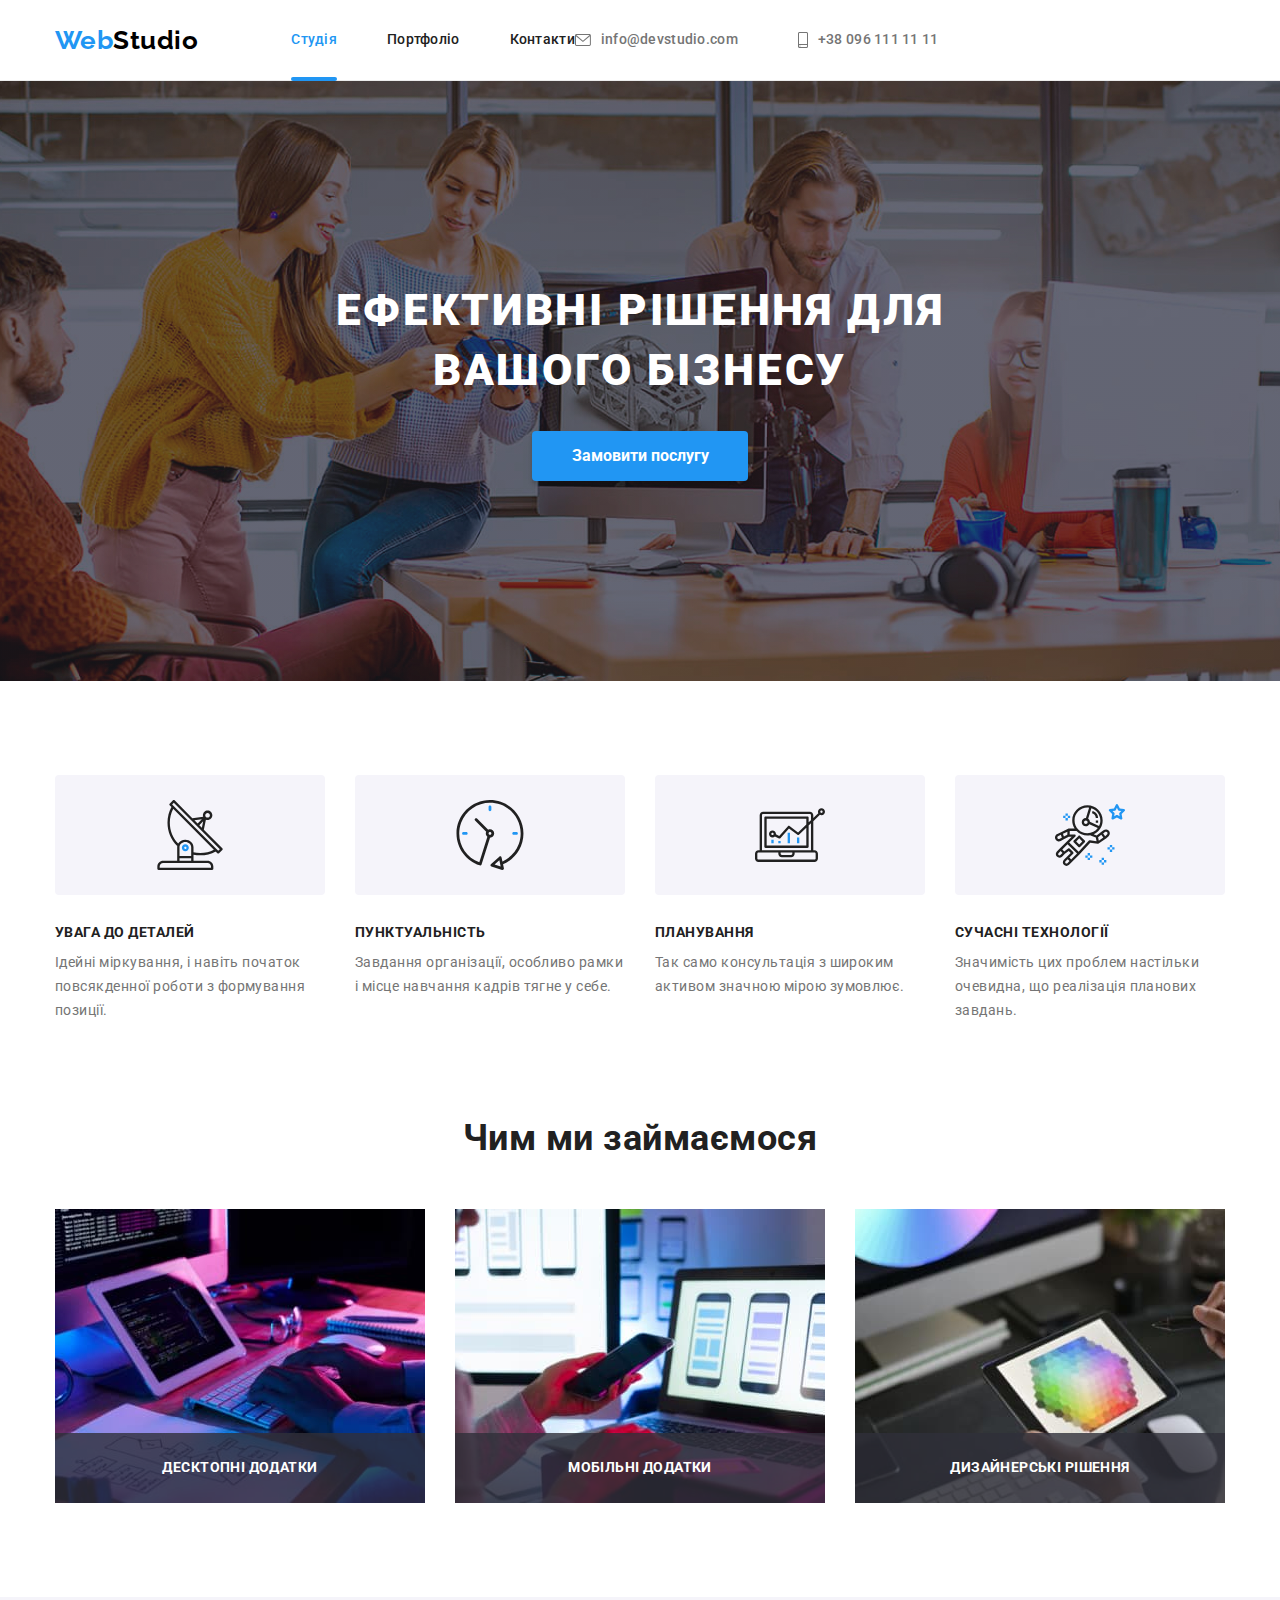
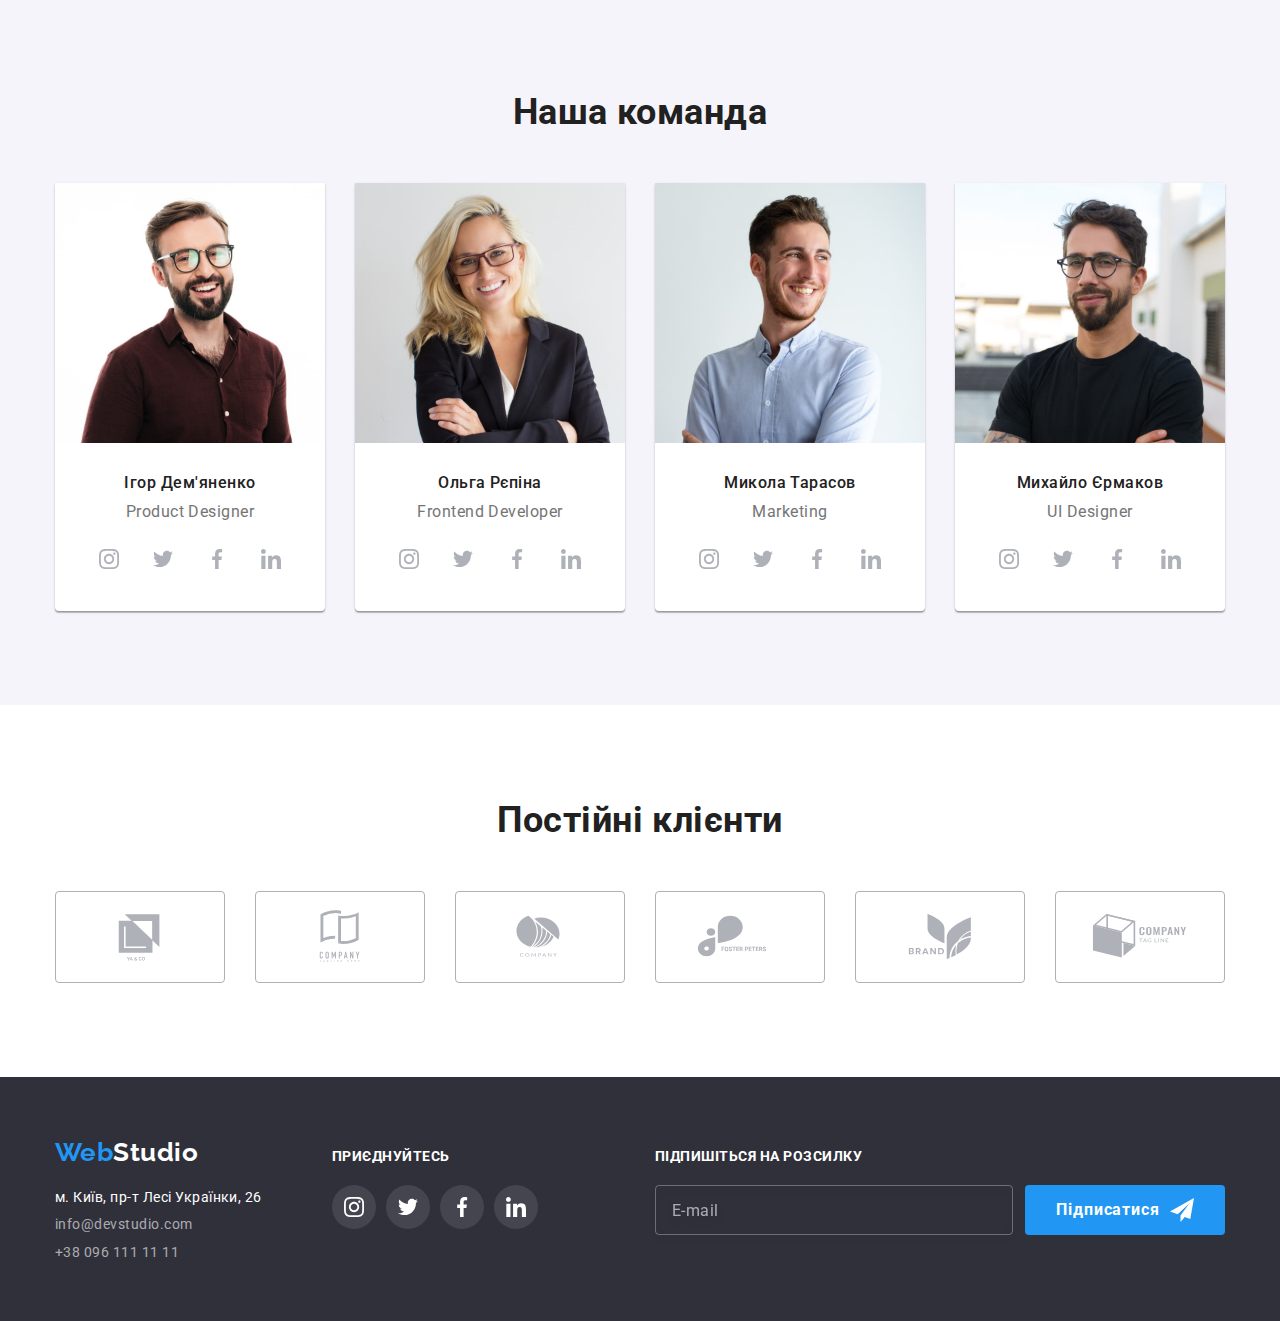
==== commit 3ea2ce7a: "Update" ====
--- a/index.html
+++ b/index.html
@@ -177,7 +177,14 @@
                 <h2 class="team__title">Наша команда</h2>
                 <ul class="team__list list">
                     <li class="team__item">
-                        <img src="./images/team_card_1.jpg" alt="Ігор Дем'яненко" width="270">
+                        <img 
+                        srcset="
+                        ./images/team_card_1_desktop.jpg 1x,
+                        ./images/team_card_1_tablet.jpg 1.5x,
+                        ./images/team_card_1_mobile.jpg 2x"
+                        src="./images/team_card_1_desktop.jpg" 
+                        alt="Ігор Дем'яненко" 
+                        width="270">
                         <div class="team-card">
                             <h3 class="team-card__title">Ігор Дем'яненко</h3>
                             <p class="team-card__text">Product Designer</p>
--- a/css/main.min.css
+++ b/css/main.min.css
@@ -1 +1 @@
-:root{--title-text-color: #212121;--body-color: #757575;--logo-first-part: #2196F3;--logo-second-part-top: #000000;--logo-second-part-down: #FFFFFF;--header-link-color: #212121;--link-color-focus: #2196F3;--contact__link-color: #757575;--header-border: #ECECEC;--link-fill: #FFFFFF;--link-fill-second: #AFB1B8;--link-color: #2196F3;--footer-bg-color: #2F303A;--footer-info-color: rgba(255, 255, 255, 0.6);--footer-address-link: #FFFFFF;--bg-color: #FFFFFF;--hero-title-color: #FFFFFF;--hero-bg-color: #2F303A;--team-bg-color: #F5F4FA;--team-card-bg-color: #FFFFFF;--button-color: #FFFFFF;--button-bg-color: #2196F3;--buton-bg-color-focus: #188CE8;--button-filter-color: #212121;--button-filter-bg-color: #F5F4FA;--button-filter-focus: #FFFFFF;--portfolio-card-border: #EEEEEE;--transition-dur-and-func: 250ms cubic-bezier(0.4, 0, 0.2, 1)}.visually-hidden{position:absolute;white-space:nowrap;width:1px;height:1px;overflow:hidden;border:0;padding:0;clip:rect(0 0 0 0);clip-path:inset(50%);margin:-1px}*{box-sizing:border-box}h2,h3,p{margin-top:0;margin-bottom:0}img{display:block;max-width:100%;height:auto}input{outline:none}body{background-color:var(--bg-color);color:var(--body-color);font-family:"Roboto",sans-serif;letter-spacing:.03em}body.modal-open{overflow:hidden}.list{margin:0;padding:0;list-style-type:none}.section{padding-top:94px;padding-bottom:94px}@media screen and (max-width: 1199px){.section{padding-top:60px;padding-bottom:60px}}.container{padding-left:15px;padding-right:15px;margin-left:auto;margin-right:auto}@media screen and (min-width: 480px){.container{width:480px}}@media screen and (min-width: 768px){.container{width:768px}}@media screen and (min-width: 1200px){.container{width:1200px}}.modal__button{position:absolute;top:8px;right:8px;background-color:rgba(0,0,0,0);width:30px;height:30px;border:1px solid rgba(0,0,0,.1);cursor:pointer;padding:0;border-radius:50%;display:flex;justify-content:center;align-items:center;fill:var(--logo-second-part-top);transition:fill var(--transition-dur-and-func)}.modal__button:focus,.modal__button:hover{fill:var(--button-bg-color)}.modal__icon{width:18px;height:18px}.features__title,.work__title,.team__title,.clients__title{color:var(--title-text-color);margin-bottom:50px}@media screen and (max-width: 1199px){.features__title,.work__title,.team__title,.clients__title{margin-bottom:30px}}.work__title{text-align:center;font-weight:700;font-size:36px;line-height:1.17}.team__title{font-weight:700;font-size:36px;line-height:1.17;text-align:center}.clients__title{text-align:center;font-weight:700;font-size:36px;line-height:1.17}.logo{color:var(--logo-first-part)}.backdrop{position:fixed;top:0;left:0;width:100%;height:100%;background-color:rgba(0,0,0,.2);z-index:100;opacity:1;transition:opacity var(--transition-dur-and-func),visibility var(--transition-dur-and-func)}@media screen and (max-width: 767px){.backdrop{padding:93px 15px 94px;overflow-y:scroll}}.backdrop--hidden{visibility:hidden;opacity:0;pointer-events:none}.modal{position:absolute;top:50%;left:50%;transform:translate(-50%, -50%);padding:40px;background-color:var(--bg-color);box-shadow:0px 1px 3px rgba(0,0,0,.12),0px 1px 1px rgba(0,0,0,.14),0px 2px 1px rgba(0,0,0,.2);border-radius:4px}@media screen and (max-width: 1199px){.modal{max-width:450px}}.form{width:448px}@media screen and (max-width: 1199px){.form{width:370px}}.form__title{font-weight:700;font-size:20px;line-height:1.15;letter-spacing:.03em;color:var(--title-text-color);display:flex;justify-content:center;margin-bottom:12px}@media screen and (max-width: 1199px){.form__title{line-height:1.5;text-align:center}}.form__field{display:flex;flex-direction:column;margin-bottom:10px}.form__label{font-weight:400;font-size:12px;line-height:1.17;letter-spacing:.01em;color:var(--body-color)}.form__icon-place{position:relative;fill:var(--button-filter-color)}.form__input{margin-top:4px;height:40px;width:100%;padding:12px 42px;border:1px solid rgba(33,33,33,.2);border-radius:4px;transition:border-color var(--transition-dur-and-func)}.form__input:focus{border-color:var(--button-bg-color)}.form__input:focus+.form__icon{fill:var(--link-color)}.form__icon{position:absolute;top:50%;left:12px;width:18px;height:18px;transform:translateY(-50%);transition:fill var(--transition-dur-and-func)}.feedback{display:flex;flex-direction:column}.feedback__text{margin-top:4px;height:120px;width:100%;resize:none;font-weight:400;font-size:12px;line-height:1.17;letter-spacing:.01em;padding:12px 16px;border:1px solid rgba(33,33,33,.2);border-radius:4px;outline:none;transition:border-color var(--transition-dur-and-func)}.feedback__text:focus{border-color:var(--button-bg-color)}.feedback__text::placeholder{color:rgba(117,117,117,.5)}.checkbox{display:flex;flex-direction:column;margin-top:20px;margin-bottom:30px}.checkbox__label{font-weight:400;font-size:14px;line-height:1.71;display:flex;align-items:center;justify-content:center}@media screen and (max-width: 1199px){.checkbox__label{font-size:12px;line-height:1.17}}.checkbox__input{position:absolute;width:1px;height:1px;overflow:hidden;border:0;padding:0;clip:rect(0 0 0 0);margin:-1px;transition:background-color var(--transition-dur-and-func);transition:border-color var(--transition-dur-and-func);transition:filter var(--transition-dur-and-func);transition:box-shadow var(--transition-dur-and-func)}.checkbox__input:checked+.checkbox__icon{background-color:var(--button-bg-color);border-color:var(--button-bg-color);filter:drop-shadow(0px 4px 4px rgba(0, 0, 0, 0.25))}.checkbox__input:focus+.checkbox__icon{box-shadow:0 0 0 2px rgba(0,0,255,.5)}.checkbox__icon{width:16px;height:15px;fill:#fff;margin-right:7px;border-radius:2px;border:2px solid var(--button-filter-color)}.checkbox__policy{font-weight:400;font-size:14px;line-height:1.17;color:var(--link-color)}@media screen and (max-width: 1199px){.checkbox__policy{font-size:12px;line-height:1.17}}.form__button{font-weight:700;font-size:16px;line-height:1.88;letter-spacing:.06em;border:none;padding:10px 32px;width:200px;box-shadow:0px 4px 4px rgba(0,0,0,.15);border-radius:4px;margin:0 auto;display:block;cursor:pointer;color:var(--button-color);background-color:var(--button-bg-color);font-family:inherit;transition:background-color var(--transition-dur-and-func)}.form__button:hover,.form__button:focus{background-color:var(--buton-bg-color-focus)}.header{background-color:var(--bg-color);align-items:center;border-bottom:1px solid var(--header-border);position:relative}.header__logo{color:var(--logo-second-part-top);text-decoration:none;font-family:"Raleway",sans-serif;font-weight:700;font-size:26px;line-height:1.19}.main-nav{display:flex;align-items:center}.header__nav{display:flex;align-items:center}.site-nav{display:block}@media screen and (max-width: 767px){.site-nav{margin-left:40px}}@media screen and (min-width: 768px){.site-nav{display:flex;margin-left:93px}}@media screen and (min-width: 768px){.site-nav__item:not(:last-child){margin-right:50px}}.site-nav__link{color:var(--header-link-color)}.site-nav__link:hover,.site-nav__link:focus{color:var(--link-color-focus)}.site-nav__link,.contact__link{position:relative;font-weight:500;font-size:14px;line-height:1.14;letter-spacing:.02em;text-decoration:none;padding:32px 0;display:inline-block;transition:color var(--transition-dur-and-func)}@media screen and (max-width: 767px){.site-nav__link{font-weight:500;font-size:40px;line-height:1.18}}.contact{display:flex;margin-left:auto}@media screen and (min-width: 768px)and (max-width: 1199px){.contact{display:block}}.contact__link{display:flex;align-items:center;color:var(--contact__link-color);fill:currentColor}.contact__link:hover,.contact__link:focus{color:var(--link-color-focus)}.site-nav__link--current{color:var(--link-color-focus);opacity:1}@media screen and (min-width: 768px){.site-nav__link--current::after{content:"";position:absolute;left:0;bottom:-1px;width:100%;height:4px;display:block;background-color:var(--link-color);border-radius:2px}}.contact__item{display:flex}@media screen and (min-width: 1200px){.contact__item{margin-right:10px}.contact__item:not(:first-child){margin-left:50px}}.contact__icon{margin-right:10px}.menu-button{display:flex;margin:0;padding:0;border:none;background-color:rgba(0,0,0,0)}@media screen and (min-width: 768px){.menu-button{display:none}}.menu-button .icon-close{display:none}.menu-button.is-open .icon-close{display:block}.menu-button.is-open .icon-menu{display:none}.menu-container{background-color:var(--bg-color);padding:0;font-size:20px;display:none}@media screen and (max-width: 767px){.menu-container{display:none;position:absolute;top:100%;left:0;width:100%}.menu-container.is-open{display:block}}@media screen and (min-width: 768px){.menu-container{display:flex}}@media screen and (min-width: 768px){.navigation{display:flex}}.hero{background-color:var(--hero-bg-color);text-align:center;background-image:linear-gradient(rgba(47, 48, 58, 0.4), rgba(47, 48, 58, 0.4)),url(../images/hero_image.jpg);max-width:1600px;margin-left:auto;margin-right:auto;background-size:cover;background-position:center;background-repeat:no-repeat}@media screen and (min-width: 480px){.hero{padding-top:118px;padding-bottom:118px;height:400px}}@media screen and (min-width: 1200px){.hero{padding-top:200px;padding-bottom:200px;height:600px}}.hero__title{color:var(--hero-title-color);text-transform:uppercase;font-weight:900;letter-spacing:.06em;margin-top:0;margin-bottom:30px;margin-left:auto;margin-right:auto;text-align:center}@media screen and (min-width: 480px){.hero__title{font-size:26px;line-height:1.62;width:360px}}@media screen and (min-width: 1200px){.hero__title{font-size:44px;line-height:1.36;width:696px}}.hero__button{color:var(--button-color);background-color:var(--button-bg-color);font-family:inherit;font-weight:700;font-size:16px;line-height:1.88;cursor:pointer;border:none;box-shadow:0px 4px 4px rgba(0,0,0,.15);border-radius:4px;transition:background-color var(--transition-dur-and-func)}.hero__button:hover,.hero__button:focus{background-color:var(--buton-bg-color-focus);box-shadow:0px 4px 4px rgba(0,0,0,.15);border-radius:4px}@media screen and (min-width: 480px){.hero__button{width:200px;padding:10px 24px}}@media screen and (min-width: 1200px){.hero__button{width:216px;padding:10px 32px}}@media screen and (min-width: 1200px){.features{margin-bottom:-94px}}@media screen and (min-width: 480px){.feature{display:grid;margin:-15px}}@media screen and (min-width: 768px){.feature{display:flex;flex-wrap:wrap;margin:-15px}}@media screen and (min-width: 1200px){.feature{display:flex;margin:-15px}}@media screen and (min-width: 480px){.feature__item{width:450px;margin:15px}}@media screen and (min-width: 768px){.feature__item{width:354px;margin:15px}}@media screen and (min-width: 1200px){.feature__item{width:270px;margin:15px}}.feature__bg{padding:0;width:100%;height:120px;display:flex;align-items:center;justify-content:center;background-color:var(--team-bg-color);border-radius:4px;margin-bottom:30px}.feature__icon{width:70px;height:70px;display:block}.feature__title{text-transform:uppercase;font-weight:700;font-size:14px;line-height:1.14;margin-bottom:10px;color:var(--title-text-color)}@media screen and (min-width: 480px){.feature__title{display:flex;justify-content:center}}@media screen and (min-width: 768px){.feature__title{display:block}}@media screen and (min-width: 1200px){.feature__title{display:block}}.feature__text{font-weight:400;font-size:14px;line-height:1.71}@media screen and (max-width: 1199px){.work{display:none}}.work__list{display:flex}.work__item{position:relative;width:370px}.work__item:not(:last-child){margin-right:30px}.work__bg{position:absolute;width:370px;height:70px;bottom:0px;background:rgba(47,48,58,.8);display:flex;justify-content:center;align-items:center}.work__text{font-weight:700;font-size:14px;line-height:1.14;letter-spacing:.03em;text-transform:uppercase;color:var(--hero-title-color)}.team{background-color:var(--team-bg-color)}@media screen and (min-width: 480px){.team__list{display:grid;margin:-15px}}@media screen and (min-width: 768px){.team__list{display:flex;flex-wrap:wrap;margin:-15px}}@media screen and (min-width: 1200px){.team__list{display:flex;margin:-15px}}.team__item{background-color:var(--team-card-bg-color);display:block;box-shadow:0px 1px 3px rgba(0,0,0,.12),0px 1px 1px rgba(0,0,0,.14),0px 2px 1px rgba(0,0,0,.2);border-radius:0px 0px 4px 4px}@media screen and (min-width: 480px){.team__item{width:450px;margin:15px}}@media screen and (min-width: 768px){.team__item{width:354px;margin:15px}}@media screen and (min-width: 1200px){.team__item{width:270px;margin:15px}}.team-card-social{display:flex;justify-content:space-between;margin:0 auto}.team-card-social__link{display:flex;align-items:center;justify-content:center;height:44px;width:44px;border-radius:50%;fill:var(--link-fill-second);transition:fill var(--transition-dur-and-func),background-color var(--transition-dur-and-func)}.team-card-social__link:not(:last-child){margin-right:10px}.team-card-social__link:hover,.team-card-social__link:focus{background-color:var(--link-color);fill:var(--link-fill)}.team-card-social__icon{width:20px;height:20px}.team-card__title{text-align:center;font-weight:500;font-size:16px;line-height:1.19;color:var(--title-text-color)}.team-card__text{text-align:center;font-size:16px;line-height:1.19;margin-top:10px;margin-bottom:16px}@media screen and (min-width: 480px){.team-card{padding:30px 122px 24px}}@media screen and (min-width: 768px){.team-card{padding:30px 74px 24px}}@media screen and (min-width: 1200px){.team-card{padding:30px 32px 30px}}.clients__list{display:flex;margin:0 auto}@media screen and (min-width: 480px){.clients__list{flex-wrap:wrap;margin:-15px}}@media screen and (min-width: 480px){.clients__item{margin:15px}}.clients__link{display:flex;align-items:center;justify-content:center;height:92px;border:1px solid var(--link-fill-second);border-radius:4px;fill:var(--link-fill-second);transition:fill var(--transition-dur-and-func),border-color var(--transition-dur-and-func)}.clients__link:hover,.clients__link:focus{border-color:var(--link-color-focus);fill:var(--link-color-focus)}.clients__link:not(:last-child){margin-right:30px}@media screen and (min-width: 480px){.clients__link{width:210px}}@media screen and (min-width: 768px){.clients__link{width:226px}}@media screen and (min-width: 1200px){.clients__link{width:170px}}.clients__icon{width:106px;height:60px}.footer{background-color:var(--footer-bg-color);padding-top:60px;padding-bottom:60px}@media screen and (min-width: 480px){.footer{text-align:center}}.footer__logo{color:var(--logo-second-part-down);text-decoration:none;font-family:"Raleway",sans-serif;font-weight:700;font-size:26px;line-height:1.19}.address{font-style:normal;margin-top:20px}@media screen and (min-width: 480px){.footer-address{text-align:center;margin-bottom:60px}}@media screen and (min-width: 1200px){.footer-address{text-align:left;margin-bottom:0}}.address__item:not(:last-child){margin-bottom:9px}.address__link{color:var(--footer-address-link);text-decoration:none;font-weight:400;font-size:14px;line-height:1.17}.address__contact{color:var(--footer-info-color);text-decoration:none;font-weight:400;font-size:14px;line-height:1.17;display:inline-block;transition:color var(--transition-dur-and-func)}.address__contact:hover,.address__contact:focus{color:var(--link-color-focus)}.footer-block{align-items:baseline}@media screen and (min-width: 768px){.footer-block{display:flex;flex-wrap:wrap;justify-content:space-around}}.footer-social{display:inline-block;align-items:baseline}@media screen and (min-width: 480px){.footer-social{text-align:center;margin-bottom:60px}}@media screen and (min-width: 1200px){.footer-social{text-align:left;margin-bottom:0;margin-left:70px}}.footer-social__title{color:var(--link-fill);text-transform:uppercase;font-weight:700;font-size:14px;line-height:1.14;margin-bottom:20px}.footer-social__list{display:flex;justify-content:space-between;margin:0 auto}.footer-social__link{display:flex;align-items:center;justify-content:center;height:44px;width:44px;border-radius:50%;background-color:rgba(255,255,255,.1);fill:var(--link-fill);transition:background-color var(--transition-dur-and-func)}.footer-social__link:hover,.footer-social__link:focus{background-color:var(--link-color-focus);fill:var(--link-fill)}.footer-social__item:not(:last-child){margin-right:10px}.footer-social__icon{width:20px;height:20px}@media screen and (min-width: 768px){.footer-form-block{display:inline}}@media screen and (min-width: 1200px){.footer-form-block{display:inline;margin-left:auto;text-align:left}}.footer-form__title{color:var(--link-fill);text-transform:uppercase;font-weight:700;font-size:14px;line-height:1.14;margin-bottom:20px}@media screen and (min-width: 1200px){.footer-form{display:flex}}.footer-form__input{font-weight:400;font-size:16px;line-height:1.25;height:50px;padding:15px 0px 15px 16px;border:1px solid rgba(255,255,255,.3);filter:drop-shadow(0px 4px 4px rgba(0, 0, 0, 0.15));border-radius:4px;background-color:rgba(0,0,0,0);color:var(--bg-color);display:flex}.footer-form__input::placeholder{font-weight:400;font-size:16px;line-height:1.25;letter-spacing:.03em;color:rgba(255,255,255,.6)}@media screen and (min-width: 480px){.footer-form__input{margin-bottom:20px;width:450px}}@media screen and (min-width: 1200px){.footer-form__input{margin-bottom:0;width:358px}}.footer-form__button{font-weight:700;font-size:16px;line-height:1.88;letter-spacing:.06em;border:none;padding:10px 28px;width:200px;border-radius:4px;cursor:pointer;display:flex;align-items:center;justify-content:center;color:var(--button-color);background-color:var(--button-bg-color);font-family:inherit;transition:background-color var(--transition-dur-and-func),box-shadow var(--transition-dur-and-func)}.footer-form__button:hover,.footer-form__button:focus{background-color:var(--buton-bg-color-focus);box-shadow:0px 4px 4px rgba(0,0,0,.15)}@media screen and (min-width: 480px){.footer-form__button{margin:auto}}@media screen and (min-width: 1200px){.footer-form__button{margin-left:12px}}.footer-form__icon{fill:var(--button-color);margin-left:10px}.filter__list{display:flex}@media screen and (min-width: 480px){.filter__list{flex-wrap:wrap}}@media screen and (min-width: 768px){.filter__list{justify-content:center}}.filter__item:not(:last-child){margin-right:8px}.filter__button{color:var(--button-filter-color);background-color:var(--button-filter-bg-color);font-family:inherit;font-weight:500;font-size:16px;line-height:1.63;cursor:pointer;border-radius:4px;border:none;padding:6px 22px;transition:color var(--transition-dur-and-func),background-color var(--transition-dur-and-func),box-shadow var(--transition-dur-and-func)}.filter__button:hover,.filter__button:focus{color:var(--button-filter-focus);background-color:var(--link-color-focus);box-shadow:0px 3px 1px rgba(0,0,0,.1),0px 1px 2px rgba(0,0,0,.08),0px 2px 2px rgba(0,0,0,.12)}.filter__button:first-child{padding:6px 25px}.cards{display:flex;flex-wrap:wrap;margin-right:-30px;margin-bottom:-30px}@media screen and (min-width: 480px){.cards{margin-top:40px}}@media screen and (min-width: 768px){.cards{margin-top:30px}}@media screen and (min-width: 1200px){.cards{margin-top:50px}}.cards__item{margin-right:30px;margin-bottom:30px}@media screen and (min-width: 480px){.cards__item{width:450px}}@media screen and (min-width: 768px){.cards__item{width:354px}}@media screen and (min-width: 1200px){.cards__item{width:370px}}.cards__link{text-decoration:none;display:inline-block;transition:box-shadow var(--transition-dur-and-func)}.cards__link:hover,.cards__link:focus{box-shadow:0px 1px 1px rgba(0,0,0,.12),0px 4px 4px rgba(0,0,0,.06),1px 4px 6px rgba(0,0,0,.16)}.cards__link:hover .cards__overlay,.cards__link:focus .cards__overlay{transform:translateY(0%)}.cards__title{font-weight:700;font-size:18px;line-height:2;letter-spacing:.06em;color:var(--title-text-color)}.cards__text{color:var(--body-color);font-weight:400;font-size:16px;line-height:1.88;margin-top:4px}.cards__wrapper{position:relative;overflow:hidden}.cards__overlay{position:absolute;top:0;left:0;height:100%;width:100%;color:var(--hero-title-color);background-color:rgba(33,150,243,.9);font-weight:400;font-size:18px;line-height:1.55;letter-spacing:.03em;padding:63px 24px;overflow:auto;transform:translateY(100%);transition:transform var(--transition-dur-and-func)}.cards__border{padding:20px 24px;border:1px solid var(--portfolio-card-border)}@media screen and (min-width: 480px){.cards__border{width:450px}}@media screen and (min-width: 768px){.cards__border{width:354px;height:146px}}@media screen and (min-width: 1200px){.cards__border{width:370px;height:auto}}/*# sourceMappingURL=main.min.css.map */+:root{--title-text-color: #212121;--body-color: #757575;--logo-first-part: #2196F3;--logo-second-part-top: #000000;--logo-second-part-down: #FFFFFF;--header-link-color: #212121;--link-color-focus: #2196F3;--contact__link-color: #757575;--header-border: #ECECEC;--link-fill: #FFFFFF;--link-fill-second: #AFB1B8;--link-color: #2196F3;--footer-bg-color: #2F303A;--footer-info-color: rgba(255, 255, 255, 0.6);--footer-address-link: #FFFFFF;--bg-color: #FFFFFF;--hero-title-color: #FFFFFF;--hero-bg-color: #2F303A;--team-bg-color: #F5F4FA;--team-card-bg-color: #FFFFFF;--button-color: #FFFFFF;--button-bg-color: #2196F3;--buton-bg-color-focus: #188CE8;--button-filter-color: #212121;--button-filter-bg-color: #F5F4FA;--button-filter-focus: #FFFFFF;--portfolio-card-border: #EEEEEE;--transition-dur-and-func: 250ms cubic-bezier(0.4, 0, 0.2, 1)}.visually-hidden{position:absolute;white-space:nowrap;width:1px;height:1px;overflow:hidden;border:0;padding:0;clip:rect(0 0 0 0);clip-path:inset(50%);margin:-1px}*{box-sizing:border-box}h2,h3,p{margin-top:0;margin-bottom:0}img{display:block;max-width:100%;height:auto}input{outline:none}body{background-color:var(--bg-color);color:var(--body-color);font-family:"Roboto",sans-serif;letter-spacing:.03em}body.modal-open{overflow:hidden}.list{margin:0;padding:0;list-style-type:none}.section{padding-top:94px;padding-bottom:94px}@media screen and (max-width: 1199px){.section{padding-top:60px;padding-bottom:60px}}.container{padding-left:15px;padding-right:15px;margin-left:auto;margin-right:auto}@media screen and (min-width: 480px){.container{width:480px}}@media screen and (min-width: 768px){.container{width:768px}}@media screen and (min-width: 1200px){.container{width:1200px}}.modal__button{position:absolute;top:8px;right:8px;background-color:rgba(0,0,0,0);width:30px;height:30px;border:1px solid rgba(0,0,0,.1);cursor:pointer;padding:0;border-radius:50%;display:flex;justify-content:center;align-items:center;fill:var(--logo-second-part-top);transition:fill var(--transition-dur-and-func)}.modal__button:focus,.modal__button:hover{fill:var(--button-bg-color)}.modal__icon{width:18px;height:18px}.features__title,.work__title,.team__title,.clients__title{color:var(--title-text-color);margin-bottom:50px}@media screen and (max-width: 1199px){.features__title,.work__title,.team__title,.clients__title{margin-bottom:30px}}.work__title{text-align:center;font-weight:700;font-size:36px;line-height:1.17}.team__title{font-weight:700;font-size:36px;line-height:1.17;text-align:center}.clients__title{text-align:center;font-weight:700;font-size:36px;line-height:1.17}.logo{color:var(--logo-first-part)}.backdrop{position:fixed;top:0;left:0;width:100%;height:100%;background-color:rgba(0,0,0,.2);z-index:100;opacity:1;transition:opacity var(--transition-dur-and-func),visibility var(--transition-dur-and-func)}@media screen and (max-width: 767px){.backdrop{padding:93px 15px 94px;overflow-y:scroll}}.backdrop--hidden{visibility:hidden;opacity:0;pointer-events:none}.modal{position:absolute;top:50%;left:50%;transform:translate(-50%, -50%);padding:40px;background-color:var(--bg-color);box-shadow:0px 1px 3px rgba(0,0,0,.12),0px 1px 1px rgba(0,0,0,.14),0px 2px 1px rgba(0,0,0,.2);border-radius:4px}@media screen and (max-width: 1199px){.modal{max-width:450px}}.form{width:448px}@media screen and (max-width: 1199px){.form{width:370px}}.form__title{font-weight:700;font-size:20px;line-height:1.15;letter-spacing:.03em;color:var(--title-text-color);display:flex;justify-content:center;margin-bottom:12px}@media screen and (max-width: 1199px){.form__title{line-height:1.5;text-align:center}}.form__field{display:flex;flex-direction:column;margin-bottom:10px}.form__label{font-weight:400;font-size:12px;line-height:1.17;letter-spacing:.01em;color:var(--body-color)}.form__icon-place{position:relative;fill:var(--button-filter-color)}.form__input{margin-top:4px;height:40px;width:100%;padding:12px 42px;border:1px solid rgba(33,33,33,.2);border-radius:4px;transition:border-color var(--transition-dur-and-func)}.form__input:focus{border-color:var(--button-bg-color)}.form__input:focus+.form__icon{fill:var(--link-color)}.form__icon{position:absolute;top:50%;left:12px;width:18px;height:18px;transform:translateY(-50%);transition:fill var(--transition-dur-and-func)}.feedback{display:flex;flex-direction:column}.feedback__text{margin-top:4px;height:120px;width:100%;resize:none;font-weight:400;font-size:12px;line-height:1.17;letter-spacing:.01em;padding:12px 16px;border:1px solid rgba(33,33,33,.2);border-radius:4px;outline:none;transition:border-color var(--transition-dur-and-func)}.feedback__text:focus{border-color:var(--button-bg-color)}.feedback__text::placeholder{color:rgba(117,117,117,.5)}.checkbox{display:flex;flex-direction:column;margin-top:20px;margin-bottom:30px}.checkbox__label{font-weight:400;font-size:14px;line-height:1.71;display:flex;align-items:center;justify-content:center}@media screen and (max-width: 1199px){.checkbox__label{font-size:12px;line-height:1.17}}.checkbox__input{position:absolute;width:1px;height:1px;overflow:hidden;border:0;padding:0;clip:rect(0 0 0 0);margin:-1px;transition:background-color var(--transition-dur-and-func);transition:border-color var(--transition-dur-and-func);transition:filter var(--transition-dur-and-func);transition:box-shadow var(--transition-dur-and-func)}.checkbox__input:checked+.checkbox__icon{background-color:var(--button-bg-color);border-color:var(--button-bg-color);filter:drop-shadow(0px 4px 4px rgba(0, 0, 0, 0.25))}.checkbox__input:focus+.checkbox__icon{box-shadow:0 0 0 2px rgba(0,0,255,.5)}.checkbox__icon{width:16px;height:15px;fill:#fff;margin-right:7px;border-radius:2px;border:2px solid var(--button-filter-color)}.checkbox__policy{font-weight:400;font-size:14px;line-height:1.17;color:var(--link-color)}@media screen and (max-width: 1199px){.checkbox__policy{font-size:12px;line-height:1.17}}.form__button{font-weight:700;font-size:16px;line-height:1.88;letter-spacing:.06em;border:none;padding:10px 32px;width:200px;box-shadow:0px 4px 4px rgba(0,0,0,.15);border-radius:4px;margin:0 auto;display:block;cursor:pointer;color:var(--button-color);background-color:var(--button-bg-color);font-family:inherit;transition:background-color var(--transition-dur-and-func)}.form__button:hover,.form__button:focus{background-color:var(--buton-bg-color-focus)}.header{background-color:var(--bg-color);align-items:center;border-bottom:1px solid var(--header-border);position:relative}.header__logo{color:var(--logo-second-part-top);text-decoration:none;font-family:"Raleway",sans-serif;font-weight:700;font-size:26px;line-height:1.19}.main-nav{display:flex;align-items:center}.header__nav{display:flex;align-items:center}.site-nav{display:block}@media screen and (max-width: 767px){.site-nav{margin-left:40px}}@media screen and (min-width: 768px){.site-nav{display:flex;margin-left:93px}}@media screen and (min-width: 768px){.site-nav__item:not(:last-child){margin-right:50px}}.site-nav__link{color:var(--header-link-color)}.site-nav__link:hover,.site-nav__link:focus{color:var(--link-color-focus)}.site-nav__link,.contact__link{position:relative;font-weight:500;font-size:14px;line-height:1.14;letter-spacing:.02em;text-decoration:none;padding:32px 0;display:inline-block;transition:color var(--transition-dur-and-func)}@media screen and (max-width: 767px){.site-nav__link{font-weight:500;font-size:40px;line-height:1.18}}.contact{display:flex;margin-left:auto}@media screen and (min-width: 768px)and (max-width: 1199px){.contact{display:block}}.contact__link{display:flex;align-items:center;color:var(--contact__link-color);fill:currentColor}.contact__link:hover,.contact__link:focus{color:var(--link-color-focus)}.site-nav__link--current{color:var(--link-color-focus);opacity:1}@media screen and (min-width: 768px){.site-nav__link--current::after{content:"";position:absolute;left:0;bottom:-1px;width:100%;height:4px;display:block;background-color:var(--link-color);border-radius:2px}}.contact__item{display:flex}@media screen and (min-width: 1200px){.contact__item{margin-right:10px}.contact__item:not(:first-child){margin-left:50px}}.contact__icon{margin-right:10px}.menu-button{display:flex;margin:0;padding:0;border:none;background-color:rgba(0,0,0,0)}@media screen and (min-width: 768px){.menu-button{display:none}}.menu-button .icon-close{display:none}.menu-button.is-open .icon-close{display:block}.menu-button.is-open .icon-menu{display:none}.menu-container{background-color:var(--bg-color);padding:0;font-size:20px;display:none}@media screen and (max-width: 767px){.menu-container{display:none;position:absolute;top:100%;left:0;width:100%}.menu-container.is-open{display:block}}@media screen and (min-width: 768px){.menu-container{display:flex}}@media screen and (min-width: 768px){.navigation{display:flex}}.hero{background-color:var(--hero-bg-color);text-align:center;background-image:linear-gradient(rgba(47, 48, 58, 0.4), rgba(47, 48, 58, 0.4)),url(../images/hero-mobile.jpg);max-width:1600px;margin-left:auto;margin-right:auto;background-size:cover;background-position:center;background-repeat:no-repeat}@media screen and (min-width: 480px){.hero{padding-top:118px;padding-bottom:118px;height:400px}}@media screen and (min-width: 1200px){.hero{padding-top:200px;padding-bottom:200px;height:600px}}@media screen and (min-resolution: 192dpi),screen and (min-resolution: 2dppx){.hero{background-image:linear-gradient(rgba(47, 48, 58, 0.4), rgba(47, 48, 58, 0.4)),url(../images/hero-mobile@2x.jpg)}}@media screen and (min-width: 481px)and (max-width: 768px){.hero{background-image:linear-gradient(rgba(47, 48, 58, 0.4), rgba(47, 48, 58, 0.4)),url(../images/hero-tablet.jpg)}}@media screen and (min-width: 481px)and (max-width: 768px)and (min-resolution: 192dpi),screen and (min-width: 481px)and (max-width: 768px)and (min-resolution: 2dppx){.hero{background-image:linear-gradient(rgba(47, 48, 58, 0.4), rgba(47, 48, 58, 0.4)),url(../images/hero-tablet@2x.jpg)}}@media screen and (min-width: 769px){.hero{background-image:linear-gradient(rgba(47, 48, 58, 0.4), rgba(47, 48, 58, 0.4)),url(../images/hero-desktop.jpg)}}@media screen and (min-width: 769px)and (min-resolution: 192dpi),screen and (min-width: 769px)and (min-resolution: 2dppx){.hero{background-image:linear-gradient(rgba(47, 48, 58, 0.4), rgba(47, 48, 58, 0.4)),url(../images/hero-desktop@2x.jpg)}}.hero__title{color:var(--hero-title-color);text-transform:uppercase;font-weight:900;letter-spacing:.06em;margin-top:0;margin-bottom:30px;margin-left:auto;margin-right:auto;text-align:center}@media screen and (min-width: 480px){.hero__title{font-size:26px;line-height:1.62;width:360px}}@media screen and (min-width: 1200px){.hero__title{font-size:44px;line-height:1.36;width:696px}}.hero__button{color:var(--button-color);background-color:var(--button-bg-color);font-family:inherit;font-weight:700;font-size:16px;line-height:1.88;cursor:pointer;border:none;box-shadow:0px 4px 4px rgba(0,0,0,.15);border-radius:4px;transition:background-color var(--transition-dur-and-func)}.hero__button:hover,.hero__button:focus{background-color:var(--buton-bg-color-focus);box-shadow:0px 4px 4px rgba(0,0,0,.15);border-radius:4px}@media screen and (min-width: 480px){.hero__button{width:200px;padding:10px 24px}}@media screen and (min-width: 1200px){.hero__button{width:216px;padding:10px 32px}}@media screen and (min-width: 1200px){.features{margin-bottom:-94px}}@media screen and (min-width: 480px){.feature{display:grid;margin:-15px}}@media screen and (min-width: 768px){.feature{display:flex;flex-wrap:wrap;margin:-15px}}@media screen and (min-width: 1200px){.feature{display:flex;margin:-15px}}@media screen and (min-width: 480px){.feature__item{width:450px;margin:15px}}@media screen and (min-width: 768px){.feature__item{width:354px;margin:15px}}@media screen and (min-width: 1200px){.feature__item{width:270px;margin:15px}}.feature__bg{padding:0;width:100%;height:120px;display:flex;align-items:center;justify-content:center;background-color:var(--team-bg-color);border-radius:4px;margin-bottom:30px}.feature__icon{width:70px;height:70px;display:block}.feature__title{text-transform:uppercase;font-weight:700;font-size:14px;line-height:1.14;margin-bottom:10px;color:var(--title-text-color)}@media screen and (min-width: 480px){.feature__title{display:flex;justify-content:center}}@media screen and (min-width: 768px){.feature__title{display:block}}@media screen and (min-width: 1200px){.feature__title{display:block}}.feature__text{font-weight:400;font-size:14px;line-height:1.71}@media screen and (max-width: 1199px){.work{display:none}}.work__list{display:flex}.work__item{position:relative;width:370px}.work__item:not(:last-child){margin-right:30px}.work__bg{position:absolute;width:370px;height:70px;bottom:0px;background:rgba(47,48,58,.8);display:flex;justify-content:center;align-items:center}.work__text{font-weight:700;font-size:14px;line-height:1.14;letter-spacing:.03em;text-transform:uppercase;color:var(--hero-title-color)}.team{background-color:var(--team-bg-color)}@media screen and (min-width: 480px){.team__list{display:grid;margin:-15px}}@media screen and (min-width: 768px){.team__list{display:flex;flex-wrap:wrap;margin:-15px}}@media screen and (min-width: 1200px){.team__list{display:flex;margin:-15px}}.team__item{background-color:var(--team-card-bg-color);display:block;box-shadow:0px 1px 3px rgba(0,0,0,.12),0px 1px 1px rgba(0,0,0,.14),0px 2px 1px rgba(0,0,0,.2);border-radius:0px 0px 4px 4px}@media screen and (min-width: 480px){.team__item{width:450px;margin:15px}}@media screen and (min-width: 768px){.team__item{width:354px;margin:15px}}@media screen and (min-width: 1200px){.team__item{width:270px;margin:15px}}.team-card-social{display:flex;justify-content:space-between;margin:0 auto}.team-card-social__link{display:flex;align-items:center;justify-content:center;height:44px;width:44px;border-radius:50%;fill:var(--link-fill-second);transition:fill var(--transition-dur-and-func),background-color var(--transition-dur-and-func)}.team-card-social__link:not(:last-child){margin-right:10px}.team-card-social__link:hover,.team-card-social__link:focus{background-color:var(--link-color);fill:var(--link-fill)}.team-card-social__icon{width:20px;height:20px}.team-card__title{text-align:center;font-weight:500;font-size:16px;line-height:1.19;color:var(--title-text-color)}.team-card__text{text-align:center;font-size:16px;line-height:1.19;margin-top:10px;margin-bottom:16px}@media screen and (min-width: 480px){.team-card{padding:30px 122px 24px}}@media screen and (min-width: 768px){.team-card{padding:30px 74px 24px}}@media screen and (min-width: 1200px){.team-card{padding:30px 32px 30px}}.clients__list{display:flex;margin:0 auto}@media screen and (min-width: 480px){.clients__list{flex-wrap:wrap;margin:-15px}}@media screen and (min-width: 480px){.clients__item{margin:15px}}.clients__link{display:flex;align-items:center;justify-content:center;height:92px;border:1px solid var(--link-fill-second);border-radius:4px;fill:var(--link-fill-second);transition:fill var(--transition-dur-and-func),border-color var(--transition-dur-and-func)}.clients__link:hover,.clients__link:focus{border-color:var(--link-color-focus);fill:var(--link-color-focus)}.clients__link:not(:last-child){margin-right:30px}@media screen and (min-width: 480px){.clients__link{width:210px}}@media screen and (min-width: 768px){.clients__link{width:226px}}@media screen and (min-width: 1200px){.clients__link{width:170px}}.clients__icon{width:106px;height:60px}.footer{background-color:var(--footer-bg-color);padding-top:60px;padding-bottom:60px}@media screen and (min-width: 480px){.footer{text-align:center}}.footer__logo{color:var(--logo-second-part-down);text-decoration:none;font-family:"Raleway",sans-serif;font-weight:700;font-size:26px;line-height:1.19}.address{font-style:normal;margin-top:20px}@media screen and (min-width: 480px){.footer-address{text-align:center;margin-bottom:60px}}@media screen and (min-width: 1200px){.footer-address{text-align:left;margin-bottom:0}}.address__item:not(:last-child){margin-bottom:9px}.address__link{color:var(--footer-address-link);text-decoration:none;font-weight:400;font-size:14px;line-height:1.17}.address__contact{color:var(--footer-info-color);text-decoration:none;font-weight:400;font-size:14px;line-height:1.17;display:inline-block;transition:color var(--transition-dur-and-func)}.address__contact:hover,.address__contact:focus{color:var(--link-color-focus)}.footer-block{align-items:baseline}@media screen and (min-width: 768px){.footer-block{display:flex;flex-wrap:wrap;justify-content:space-around}}.footer-social{display:inline-block;align-items:baseline}@media screen and (min-width: 480px){.footer-social{text-align:center;margin-bottom:60px}}@media screen and (min-width: 1200px){.footer-social{text-align:left;margin-bottom:0;margin-left:70px}}.footer-social__title{color:var(--link-fill);text-transform:uppercase;font-weight:700;font-size:14px;line-height:1.14;margin-bottom:20px}.footer-social__list{display:flex;justify-content:space-between;margin:0 auto}.footer-social__link{display:flex;align-items:center;justify-content:center;height:44px;width:44px;border-radius:50%;background-color:rgba(255,255,255,.1);fill:var(--link-fill);transition:background-color var(--transition-dur-and-func)}.footer-social__link:hover,.footer-social__link:focus{background-color:var(--link-color-focus);fill:var(--link-fill)}.footer-social__item:not(:last-child){margin-right:10px}.footer-social__icon{width:20px;height:20px}@media screen and (min-width: 768px){.footer-form-block{display:inline}}@media screen and (min-width: 1200px){.footer-form-block{display:inline;margin-left:auto;text-align:left}}.footer-form__title{color:var(--link-fill);text-transform:uppercase;font-weight:700;font-size:14px;line-height:1.14;margin-bottom:20px}@media screen and (min-width: 1200px){.footer-form{display:flex}}.footer-form__input{font-weight:400;font-size:16px;line-height:1.25;height:50px;padding:15px 0px 15px 16px;border:1px solid rgba(255,255,255,.3);filter:drop-shadow(0px 4px 4px rgba(0, 0, 0, 0.15));border-radius:4px;background-color:rgba(0,0,0,0);color:var(--bg-color);display:flex}.footer-form__input::placeholder{font-weight:400;font-size:16px;line-height:1.25;letter-spacing:.03em;color:rgba(255,255,255,.6)}@media screen and (min-width: 480px){.footer-form__input{margin-bottom:20px;width:450px}}@media screen and (min-width: 1200px){.footer-form__input{margin-bottom:0;width:358px}}.footer-form__button{font-weight:700;font-size:16px;line-height:1.88;letter-spacing:.06em;border:none;padding:10px 28px;width:200px;border-radius:4px;cursor:pointer;display:flex;align-items:center;justify-content:center;color:var(--button-color);background-color:var(--button-bg-color);font-family:inherit;transition:background-color var(--transition-dur-and-func),box-shadow var(--transition-dur-and-func)}.footer-form__button:hover,.footer-form__button:focus{background-color:var(--buton-bg-color-focus);box-shadow:0px 4px 4px rgba(0,0,0,.15)}@media screen and (min-width: 480px){.footer-form__button{margin:auto}}@media screen and (min-width: 1200px){.footer-form__button{margin-left:12px}}.footer-form__icon{fill:var(--button-color);margin-left:10px}.filter__list{display:flex}@media screen and (min-width: 480px){.filter__list{flex-wrap:wrap}}@media screen and (min-width: 768px){.filter__list{justify-content:center}}.filter__item:not(:last-child){margin-right:8px}.filter__button{color:var(--button-filter-color);background-color:var(--button-filter-bg-color);font-family:inherit;font-weight:500;font-size:16px;line-height:1.63;cursor:pointer;border-radius:4px;border:none;padding:6px 22px;transition:color var(--transition-dur-and-func),background-color var(--transition-dur-and-func),box-shadow var(--transition-dur-and-func)}.filter__button:hover,.filter__button:focus{color:var(--button-filter-focus);background-color:var(--link-color-focus);box-shadow:0px 3px 1px rgba(0,0,0,.1),0px 1px 2px rgba(0,0,0,.08),0px 2px 2px rgba(0,0,0,.12)}.filter__button:first-child{padding:6px 25px}.cards{display:flex;flex-wrap:wrap;margin-right:-30px;margin-bottom:-30px}@media screen and (min-width: 480px){.cards{margin-top:40px}}@media screen and (min-width: 768px){.cards{margin-top:30px}}@media screen and (min-width: 1200px){.cards{margin-top:50px}}.cards__item{margin-right:30px;margin-bottom:30px}@media screen and (min-width: 480px){.cards__item{width:450px}}@media screen and (min-width: 768px){.cards__item{width:354px}}@media screen and (min-width: 1200px){.cards__item{width:370px}}.cards__link{text-decoration:none;display:inline-block;transition:box-shadow var(--transition-dur-and-func)}.cards__link:hover,.cards__link:focus{box-shadow:0px 1px 1px rgba(0,0,0,.12),0px 4px 4px rgba(0,0,0,.06),1px 4px 6px rgba(0,0,0,.16)}.cards__link:hover .cards__overlay,.cards__link:focus .cards__overlay{transform:translateY(0%)}.cards__title{font-weight:700;font-size:18px;line-height:2;letter-spacing:.06em;color:var(--title-text-color)}.cards__text{color:var(--body-color);font-weight:400;font-size:16px;line-height:1.88;margin-top:4px}.cards__wrapper{position:relative;overflow:hidden}.cards__overlay{position:absolute;top:0;left:0;height:100%;width:100%;color:var(--hero-title-color);background-color:rgba(33,150,243,.9);font-weight:400;font-size:18px;line-height:1.55;letter-spacing:.03em;padding:63px 24px;overflow:auto;transform:translateY(100%);transition:transform var(--transition-dur-and-func)}.cards__border{padding:20px 24px;border:1px solid var(--portfolio-card-border)}@media screen and (min-width: 480px){.cards__border{width:450px}}@media screen and (min-width: 768px){.cards__border{width:354px;height:146px}}@media screen and (min-width: 1200px){.cards__border{width:370px;height:auto}}/*# sourceMappingURL=main.min.css.map */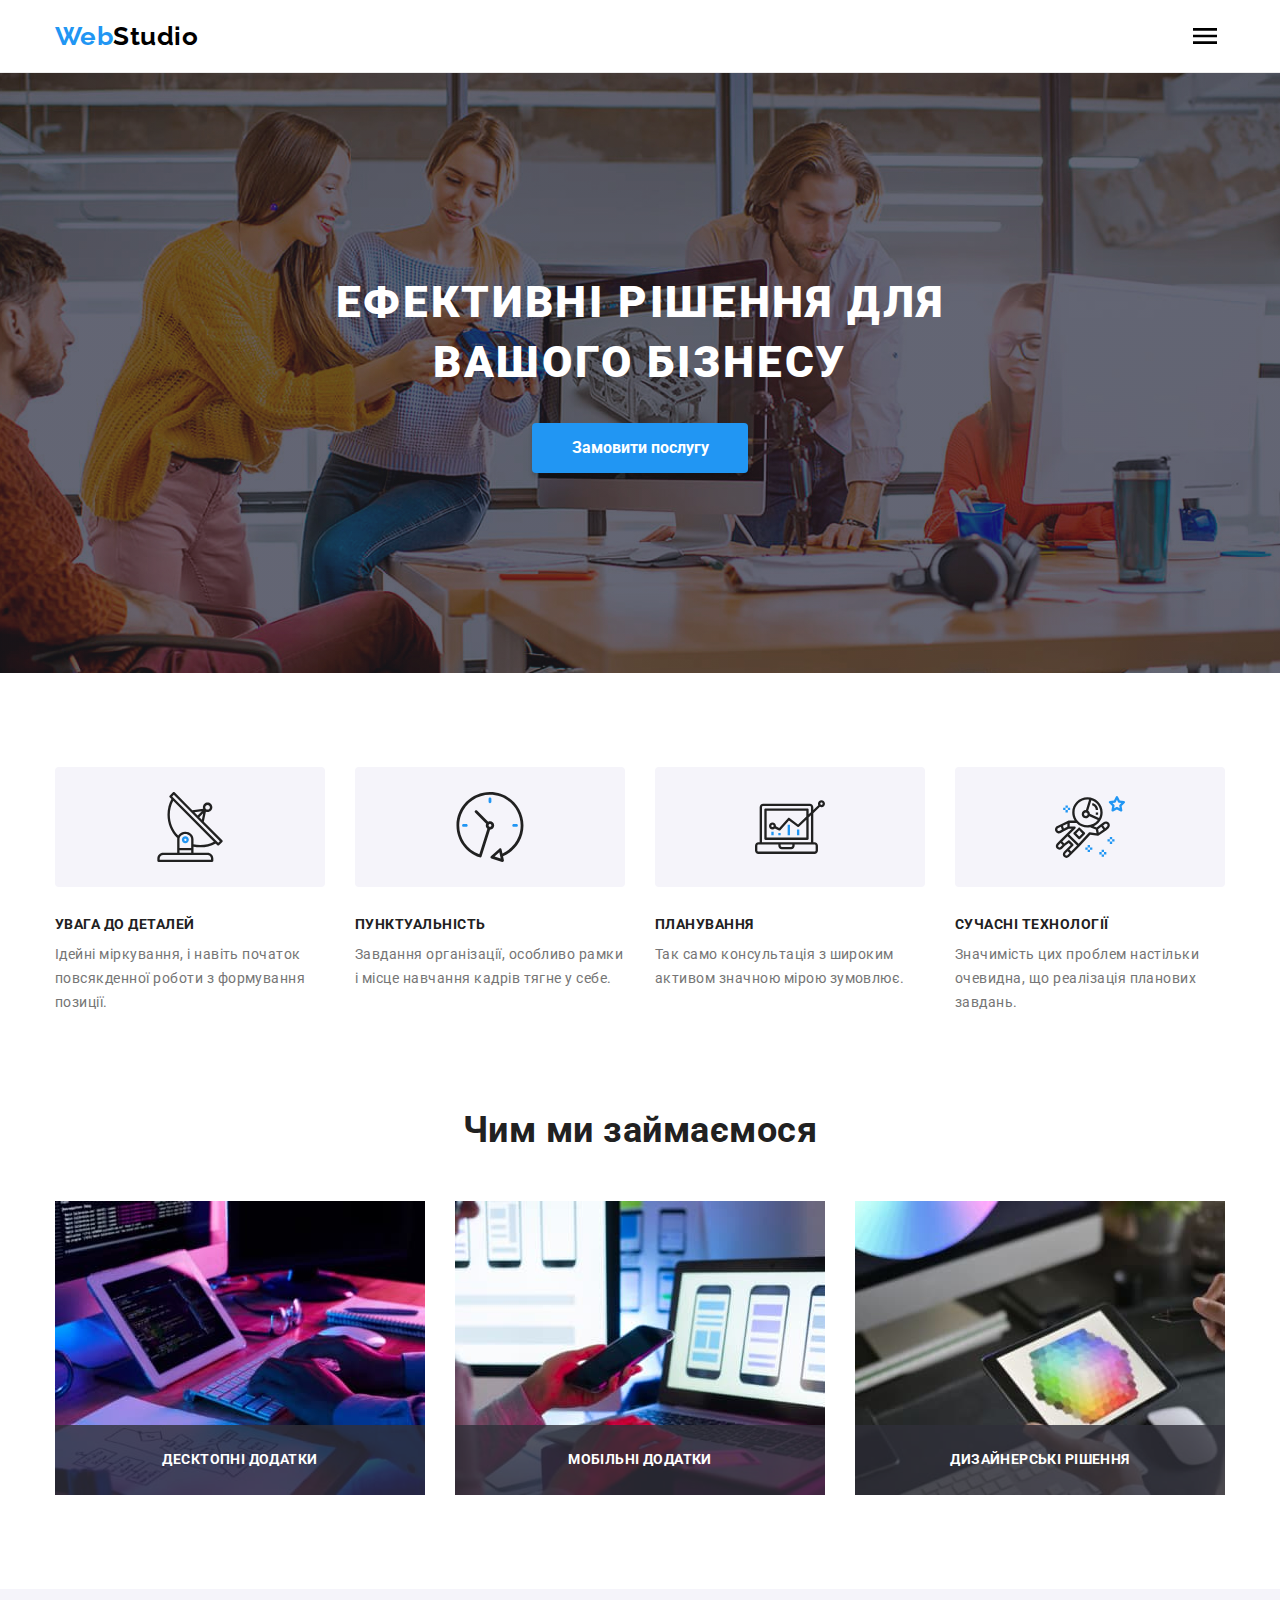
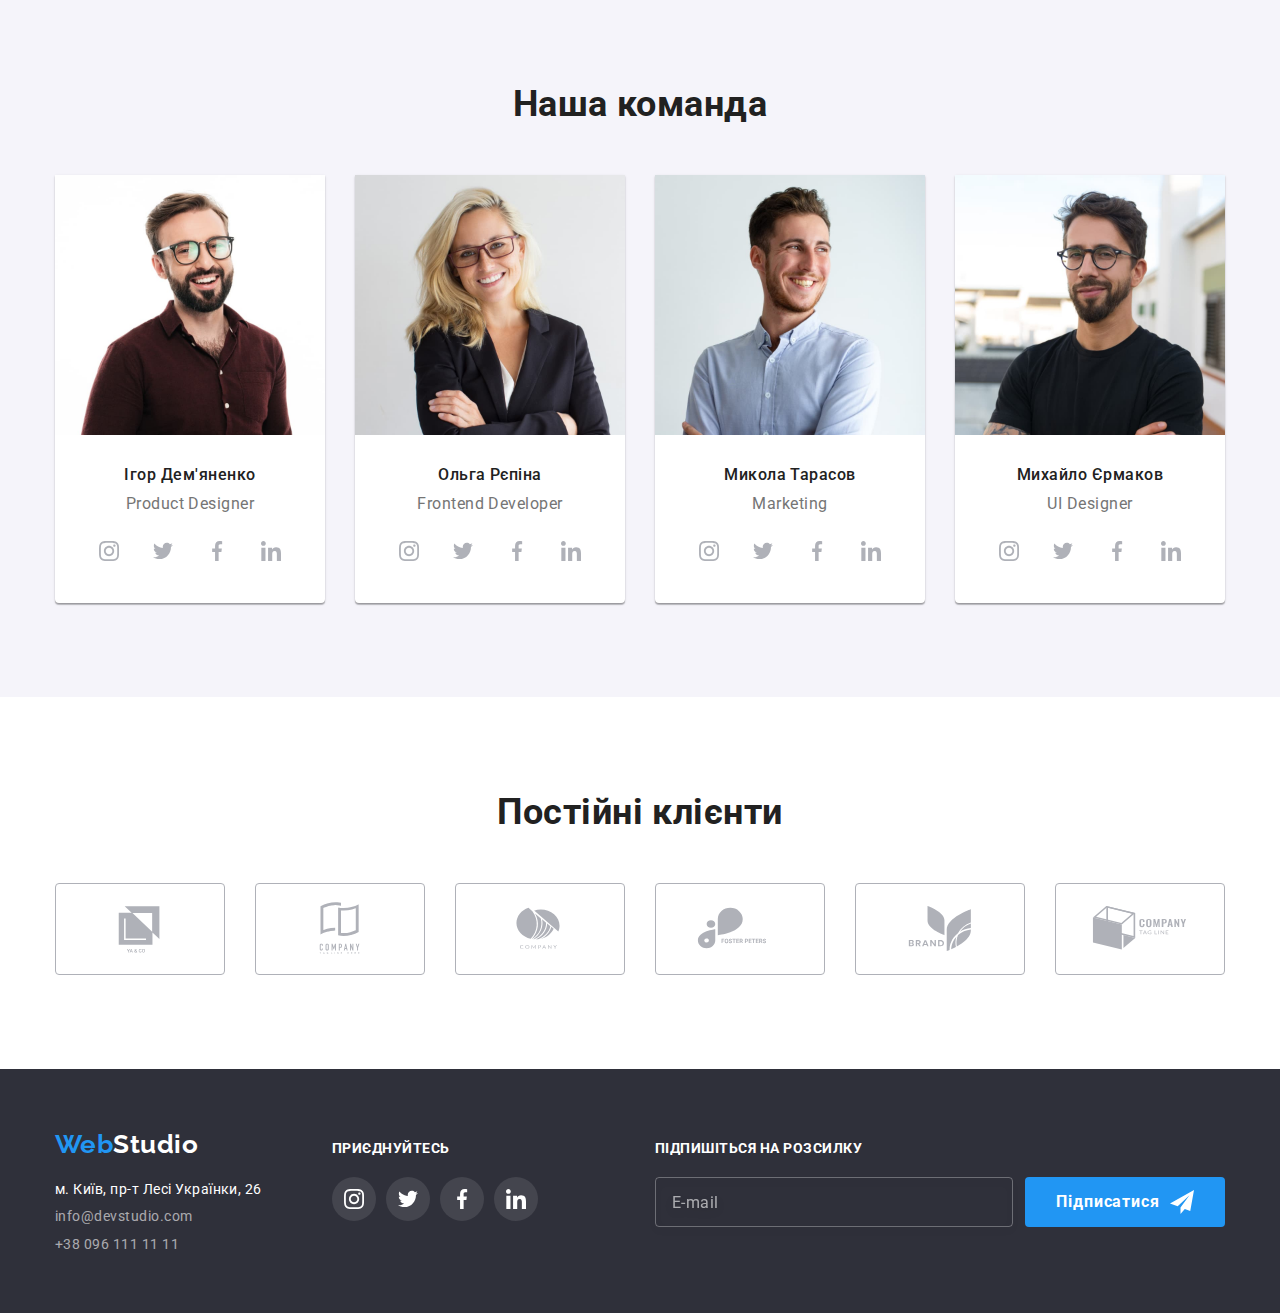
==== commit f7996395: "Update" ====
--- a/index.html
+++ b/index.html
@@ -19,50 +19,50 @@
         <div class="container main-nav">
             <nav class="header__nav">
                 <a href="./index.html" class="header__logo"> <span class="logo">Web</span>Studio</a>
-                <button class="menu-button " 
-                type="button" 
-                aria-expanded="false" 
-                aria-controls="menu-container"
-                data-menu-button>
+                <ul class="site-nav list">
+                    <li class="site-nav__item">
+                        <a class="site-nav__link site-nav__link--current" href="./index.html">Студія</a>
+                    </li>
+                    <li class="site-nav__item">
+                        <a class="site-nav__link" href="./portfolio.html">Портфоліо</a>
+                    </li>
+                    <li class="site-nav__item">
+                        <a class="site-nav__link" href="#">Контакти</a>
+                    </li>
+                </ul>
+                <ul class="contact list">
+                    <li class="contact__item">
+                        <a class="contact__link" href="mailto:info@devstudio.com">
+                            <svg class="contact__icon" width="16" height="12">
+                                <use href="./images/icons.svg#envelope"></use>
+                            </svg>
+                            info@devstudio.com</a>
+                    </li>
+                    <li class="contact__item">
+                        <a class="contact__link" href="tel:+380961111111">
+                            <svg class="contact__icon" width="10" height="16">
+                                <use href="./images/icons.svg#smartphone"></use>
+                            </svg>
+                            +38 096 111 11 11</a>
+                    </li>
+                </ul>
+            </nav>
+            <button class="menu-button-open " 
+            type="button" data-menu-open>
+                <svg width="40" height="40" aria-label="Перемикач мобільного меню">
+                    <use class="icon-menu" href="./images/icons.svg#menu"></use>
+                </svg>
+            </button>
+        </div>
+        <div class="mobile-menu " data-menu>
+            <div class="container mobile-menu__container">
+                <button class="menu-button-close" 
+                type="button" data-menu-close>
                     <svg width="40" height="40" aria-label="Перемикач мобільного меню">
                         <use class="icon-close" href="./images/icons.svg#menu-close"></use>
-                        <use class="icon-menu" href="./images/icons.svg#menu"></use>
                     </svg>
                 </button>
-                <div class="menu-container " id="menu-container" data-menu>
-                    <div class="navigation">
-                        <ul class="site-nav list">
-                            <li class="site-nav__item">
-                                <a class="site-nav__link site-nav__link--current" href="./index.html">Студія</a>
-                            </li>
-                            <li class="site-nav__item">
-                                <a class="site-nav__link" href="./portfolio.html">Портфоліо</a>
-                            </li>
-                            <li class="site-nav__item">
-                                <a class="site-nav__link" href="#">Контакти</a>
-                            </li>
-                        </ul>
-                    </div>
-                    <div class="contacts">
-                        <ul class="contact list">
-                            <li class="contact__item">
-                                <a class="contact__link" href="mailto:info@devstudio.com">
-                                    <svg class="contact__icon" width="16" height="12">
-                                        <use href="./images/icons.svg#envelope"></use>
-                                    </svg>
-                                    info@devstudio.com</a>
-                            </li>
-                            <li class="contact__item">
-                                <a class="contact__link" href="tel:+380961111111">
-                                    <svg class="contact__icon" width="10" height="16">
-                                        <use href="./images/icons.svg#smartphone"></use>
-                                    </svg>
-                                    +38 096 111 11 11</a>
-                            </li>
-                        </ul>
-                    </div>
-                </div>
-                <!-- <ul class="site-nav list">
+                <ul class="site-nav list">
                     <li class="site-nav__item">
                         <a class="site-nav__link site-nav__link--current" href="./index.html">Студія</a>
                     </li>
@@ -73,23 +73,29 @@
                         <a class="site-nav__link" href="#">Контакти</a>
                     </li>
                 </ul>
-            </nav>
-            <ul class="contact list">
-                <li class="contact__item">
-                    <a class="contact__link" href="mailto:info@devstudio.com">
-                        <svg class="contact__icon" width="16" height="12">
-                            <use href="./images/icons.svg#envelope"></use>
-                        </svg>
-                        info@devstudio.com</a>
-                </li>
-                <li class="contact__item">
-                    <a class="contact__link" href="tel:+380961111111">
-                        <svg class="contact__icon" width="10" height="16">
-                            <use href="./images/icons.svg#smartphone"></use>
-                        </svg>
-                        +38 096 111 11 11</a>
-                </li>
-            </ul> -->
+                <ul class="contact list">
+                    <li class="contact__item">
+                        <a class="contact__link" href="tel:+380961111111">
+                            <svg class="contact__icon" width="10" height="16">
+                                <use href="./images/icons.svg#smartphone"></use>
+                            </svg>
+                            +38 096 111 11 11</a>
+                    </li>
+                    <li class="contact__item">
+                        <a class="contact__link" href="mailto:info@devstudio.com">
+                            <svg class="contact__icon" width="16" height="12">
+                                <use href="./images/icons.svg#envelope"></use>
+                            </svg>
+                            info@devstudio.com</a>
+                    </li>
+                </ul>
+                <ul class="list">
+                    <li><a href="#">Instagram</a></li>
+                    <li><a href="#">Twitter</a></li>
+                    <li><a href="#">Facebook</a></li>
+                    <li><a href="#">LinkId</a></li>
+                </ul>
+            </div>
         </div>
     </header>
     <!--Унікальний контент-->
@@ -177,14 +183,12 @@
                 <h2 class="team__title">Наша команда</h2>
                 <ul class="team__list list">
                     <li class="team__item">
-                        <img 
-                        srcset="
-                        ./images/team_card_1_desktop.jpg 1x,
-                        ./images/team_card_1_tablet.jpg 1.5x,
-                        ./images/team_card_1_mobile.jpg 2x"
-                        src="./images/team_card_1_desktop.jpg" 
-                        alt="Ігор Дем'яненко" 
-                        width="270">
+                        <picture>
+                            <source srcset="./images/team_1_desktop.jpg 1x, ./images/team_1_desktop@2x.jpg 2x" media="(min-width:1200px)">
+                            <source srcset="./images/team_1_tablet.jpg 1x, ./images/team_1_tablet@2x.jpg 2x" media="(min-width:768px)">
+                            <source srcset="./images/team_1_mobile.jpg 1x, ./images/team_1_mobile@2x.jpg 2x" media="(max-width:767px)">
+                            <img srcset="./images/team_1_desktop.jpg" src="./images/team_1_desktop.jpg" alt="Ігор Дем'яненко">
+                        </picture>
                         <div class="team-card">
                             <h3 class="team-card__title">Ігор Дем'яненко</h3>
                             <p class="team-card__text">Product Designer</p>
@@ -221,7 +225,12 @@
                         </div>
                     </li>
                     <li class="team__item">
-                        <img src="./images/team_card_2.jpg" alt="Ольга Рєпіна" width="270">
+                        <picture>
+                            <source srcset="./images/team_2_desktop.jpg 1x, ./images/team_2_desktop@2x.jpg 2x" media="(min-width:1200px)">
+                            <source srcset="./images/team_2_tablet.jpg 1x, ./images/team_2_tablet@2x.jpg 2x" media="(min-width:768px)">
+                            <source srcset="./images/team_2_mobile.jpg 1x, ./images/team_2_mobile@2x.jpg 2x" media="(max-width:767px)">
+                            <img srcset="./images/team_2_desktop.jpg" src="./images/team_2_desktop.jpg" alt="Ольга Рєпіна">
+                        </picture>
                         <div class="team-card">
                             <h3 class="team-card__title">Ольга Рєпіна</h3>
                             <p class="team-card__text">Frontend Developer</p>
@@ -258,7 +267,12 @@
                         </div>
                     </li>
                     <li class="team__item">
-                        <img src="./images/team_card_3.jpg" alt="Микола Тарасов" width="270">
+                        <picture>
+                            <source srcset="./images/team_3_desktop.jpg 1x, ./images/team_3_desktop@2x.jpg 2x" media="(min-width:1200px)">
+                            <source srcset="./images/team_3_tablet.jpg 1x, ./images/team_3_tablet@2x.jpg 2x" media="(min-width:768px)">
+                            <source srcset="./images/team_3_mobile.jpg 1x, ./images/team_3_mobile@2x.jpg 2x" media="(max-width:767px)">
+                            <img srcset="./images/team_3_desktop.jpg" src="./images/team_3_desktop.jpg" alt="Микола Тарасов">
+                        </picture>
                         <div class="team-card">
                             <h3 class="team-card__title">Микола Тарасов</h3>
                             <p class="team-card__text">Marketing</p>
@@ -295,7 +309,12 @@
                         </div>
                     </li>
                     <li class="team__item">
-                        <img src="./images/team_card_4.jpg" alt="Михайло Єрмаков" width="270">
+                        <picture>
+                            <source srcset="./images/team_4_desktop.jpg 1x, ./images/team_4_desktop@2x.jpg 2x" media="(min-width:1200px)">
+                            <source srcset="./images/team_4_tablet.jpg 1x, ./images/team_4_tablet@2x.jpg 2x" media="(min-width:768px)">
+                            <source srcset="./images/team_4_mobile.jpg 1x, ./images/team_4_mobile@2x.jpg 2x" media="(max-width:767px)">
+                            <img srcset="./images/team_4_desktop.jpg" src="./images/team_4_desktop.jpg" alt="Михайло Єрмаков">
+                        </picture>
                         <div class="team-card">
                             <h3 class="team-card__title">Михайло Єрмаков</h3>
                             <p class="team-card__text">UI Designer</p>
--- a/css/main.min.css
+++ b/css/main.min.css
@@ -1 +1 @@
-:root{--title-text-color: #212121;--body-color: #757575;--logo-first-part: #2196F3;--logo-second-part-top: #000000;--logo-second-part-down: #FFFFFF;--header-link-color: #212121;--link-color-focus: #2196F3;--contact__link-color: #757575;--header-border: #ECECEC;--link-fill: #FFFFFF;--link-fill-second: #AFB1B8;--link-color: #2196F3;--footer-bg-color: #2F303A;--footer-info-color: rgba(255, 255, 255, 0.6);--footer-address-link: #FFFFFF;--bg-color: #FFFFFF;--hero-title-color: #FFFFFF;--hero-bg-color: #2F303A;--team-bg-color: #F5F4FA;--team-card-bg-color: #FFFFFF;--button-color: #FFFFFF;--button-bg-color: #2196F3;--buton-bg-color-focus: #188CE8;--button-filter-color: #212121;--button-filter-bg-color: #F5F4FA;--button-filter-focus: #FFFFFF;--portfolio-card-border: #EEEEEE;--transition-dur-and-func: 250ms cubic-bezier(0.4, 0, 0.2, 1)}.visually-hidden{position:absolute;white-space:nowrap;width:1px;height:1px;overflow:hidden;border:0;padding:0;clip:rect(0 0 0 0);clip-path:inset(50%);margin:-1px}*{box-sizing:border-box}h2,h3,p{margin-top:0;margin-bottom:0}img{display:block;max-width:100%;height:auto}input{outline:none}body{background-color:var(--bg-color);color:var(--body-color);font-family:"Roboto",sans-serif;letter-spacing:.03em}body.modal-open{overflow:hidden}.list{margin:0;padding:0;list-style-type:none}.section{padding-top:94px;padding-bottom:94px}@media screen and (max-width: 1199px){.section{padding-top:60px;padding-bottom:60px}}.container{padding-left:15px;padding-right:15px;margin-left:auto;margin-right:auto}@media screen and (min-width: 480px){.container{width:480px}}@media screen and (min-width: 768px){.container{width:768px}}@media screen and (min-width: 1200px){.container{width:1200px}}.modal__button{position:absolute;top:8px;right:8px;background-color:rgba(0,0,0,0);width:30px;height:30px;border:1px solid rgba(0,0,0,.1);cursor:pointer;padding:0;border-radius:50%;display:flex;justify-content:center;align-items:center;fill:var(--logo-second-part-top);transition:fill var(--transition-dur-and-func)}.modal__button:focus,.modal__button:hover{fill:var(--button-bg-color)}.modal__icon{width:18px;height:18px}.features__title,.work__title,.team__title,.clients__title{color:var(--title-text-color);margin-bottom:50px}@media screen and (max-width: 1199px){.features__title,.work__title,.team__title,.clients__title{margin-bottom:30px}}.work__title{text-align:center;font-weight:700;font-size:36px;line-height:1.17}.team__title{font-weight:700;font-size:36px;line-height:1.17;text-align:center}.clients__title{text-align:center;font-weight:700;font-size:36px;line-height:1.17}.logo{color:var(--logo-first-part)}.backdrop{position:fixed;top:0;left:0;width:100%;height:100%;background-color:rgba(0,0,0,.2);z-index:100;opacity:1;transition:opacity var(--transition-dur-and-func),visibility var(--transition-dur-and-func)}@media screen and (max-width: 767px){.backdrop{padding:93px 15px 94px;overflow-y:scroll}}.backdrop--hidden{visibility:hidden;opacity:0;pointer-events:none}.modal{position:absolute;top:50%;left:50%;transform:translate(-50%, -50%);padding:40px;background-color:var(--bg-color);box-shadow:0px 1px 3px rgba(0,0,0,.12),0px 1px 1px rgba(0,0,0,.14),0px 2px 1px rgba(0,0,0,.2);border-radius:4px}@media screen and (max-width: 1199px){.modal{max-width:450px}}.form{width:448px}@media screen and (max-width: 1199px){.form{width:370px}}.form__title{font-weight:700;font-size:20px;line-height:1.15;letter-spacing:.03em;color:var(--title-text-color);display:flex;justify-content:center;margin-bottom:12px}@media screen and (max-width: 1199px){.form__title{line-height:1.5;text-align:center}}.form__field{display:flex;flex-direction:column;margin-bottom:10px}.form__label{font-weight:400;font-size:12px;line-height:1.17;letter-spacing:.01em;color:var(--body-color)}.form__icon-place{position:relative;fill:var(--button-filter-color)}.form__input{margin-top:4px;height:40px;width:100%;padding:12px 42px;border:1px solid rgba(33,33,33,.2);border-radius:4px;transition:border-color var(--transition-dur-and-func)}.form__input:focus{border-color:var(--button-bg-color)}.form__input:focus+.form__icon{fill:var(--link-color)}.form__icon{position:absolute;top:50%;left:12px;width:18px;height:18px;transform:translateY(-50%);transition:fill var(--transition-dur-and-func)}.feedback{display:flex;flex-direction:column}.feedback__text{margin-top:4px;height:120px;width:100%;resize:none;font-weight:400;font-size:12px;line-height:1.17;letter-spacing:.01em;padding:12px 16px;border:1px solid rgba(33,33,33,.2);border-radius:4px;outline:none;transition:border-color var(--transition-dur-and-func)}.feedback__text:focus{border-color:var(--button-bg-color)}.feedback__text::placeholder{color:rgba(117,117,117,.5)}.checkbox{display:flex;flex-direction:column;margin-top:20px;margin-bottom:30px}.checkbox__label{font-weight:400;font-size:14px;line-height:1.71;display:flex;align-items:center;justify-content:center}@media screen and (max-width: 1199px){.checkbox__label{font-size:12px;line-height:1.17}}.checkbox__input{position:absolute;width:1px;height:1px;overflow:hidden;border:0;padding:0;clip:rect(0 0 0 0);margin:-1px;transition:background-color var(--transition-dur-and-func);transition:border-color var(--transition-dur-and-func);transition:filter var(--transition-dur-and-func);transition:box-shadow var(--transition-dur-and-func)}.checkbox__input:checked+.checkbox__icon{background-color:var(--button-bg-color);border-color:var(--button-bg-color);filter:drop-shadow(0px 4px 4px rgba(0, 0, 0, 0.25))}.checkbox__input:focus+.checkbox__icon{box-shadow:0 0 0 2px rgba(0,0,255,.5)}.checkbox__icon{width:16px;height:15px;fill:#fff;margin-right:7px;border-radius:2px;border:2px solid var(--button-filter-color)}.checkbox__policy{font-weight:400;font-size:14px;line-height:1.17;color:var(--link-color)}@media screen and (max-width: 1199px){.checkbox__policy{font-size:12px;line-height:1.17}}.form__button{font-weight:700;font-size:16px;line-height:1.88;letter-spacing:.06em;border:none;padding:10px 32px;width:200px;box-shadow:0px 4px 4px rgba(0,0,0,.15);border-radius:4px;margin:0 auto;display:block;cursor:pointer;color:var(--button-color);background-color:var(--button-bg-color);font-family:inherit;transition:background-color var(--transition-dur-and-func)}.form__button:hover,.form__button:focus{background-color:var(--buton-bg-color-focus)}.header{background-color:var(--bg-color);align-items:center;border-bottom:1px solid var(--header-border);position:relative}.header__logo{color:var(--logo-second-part-top);text-decoration:none;font-family:"Raleway",sans-serif;font-weight:700;font-size:26px;line-height:1.19}.main-nav{display:flex;align-items:center}.header__nav{display:flex;align-items:center}.site-nav{display:block}@media screen and (max-width: 767px){.site-nav{margin-left:40px}}@media screen and (min-width: 768px){.site-nav{display:flex;margin-left:93px}}@media screen and (min-width: 768px){.site-nav__item:not(:last-child){margin-right:50px}}.site-nav__link{color:var(--header-link-color)}.site-nav__link:hover,.site-nav__link:focus{color:var(--link-color-focus)}.site-nav__link,.contact__link{position:relative;font-weight:500;font-size:14px;line-height:1.14;letter-spacing:.02em;text-decoration:none;padding:32px 0;display:inline-block;transition:color var(--transition-dur-and-func)}@media screen and (max-width: 767px){.site-nav__link{font-weight:500;font-size:40px;line-height:1.18}}.contact{display:flex;margin-left:auto}@media screen and (min-width: 768px)and (max-width: 1199px){.contact{display:block}}.contact__link{display:flex;align-items:center;color:var(--contact__link-color);fill:currentColor}.contact__link:hover,.contact__link:focus{color:var(--link-color-focus)}.site-nav__link--current{color:var(--link-color-focus);opacity:1}@media screen and (min-width: 768px){.site-nav__link--current::after{content:"";position:absolute;left:0;bottom:-1px;width:100%;height:4px;display:block;background-color:var(--link-color);border-radius:2px}}.contact__item{display:flex}@media screen and (min-width: 1200px){.contact__item{margin-right:10px}.contact__item:not(:first-child){margin-left:50px}}.contact__icon{margin-right:10px}.menu-button{display:flex;margin:0;padding:0;border:none;background-color:rgba(0,0,0,0)}@media screen and (min-width: 768px){.menu-button{display:none}}.menu-button .icon-close{display:none}.menu-button.is-open .icon-close{display:block}.menu-button.is-open .icon-menu{display:none}.menu-container{background-color:var(--bg-color);padding:0;font-size:20px;display:none}@media screen and (max-width: 767px){.menu-container{display:none;position:absolute;top:100%;left:0;width:100%}.menu-container.is-open{display:block}}@media screen and (min-width: 768px){.menu-container{display:flex}}@media screen and (min-width: 768px){.navigation{display:flex}}.hero{background-color:var(--hero-bg-color);text-align:center;background-image:linear-gradient(rgba(47, 48, 58, 0.4), rgba(47, 48, 58, 0.4)),url(../images/hero-mobile.jpg);max-width:1600px;margin-left:auto;margin-right:auto;background-size:cover;background-position:center;background-repeat:no-repeat}@media screen and (min-width: 480px){.hero{padding-top:118px;padding-bottom:118px;height:400px}}@media screen and (min-width: 1200px){.hero{padding-top:200px;padding-bottom:200px;height:600px}}@media screen and (min-resolution: 192dpi),screen and (min-resolution: 2dppx){.hero{background-image:linear-gradient(rgba(47, 48, 58, 0.4), rgba(47, 48, 58, 0.4)),url(../images/hero-mobile@2x.jpg)}}@media screen and (min-width: 481px)and (max-width: 768px){.hero{background-image:linear-gradient(rgba(47, 48, 58, 0.4), rgba(47, 48, 58, 0.4)),url(../images/hero-tablet.jpg)}}@media screen and (min-width: 481px)and (max-width: 768px)and (min-resolution: 192dpi),screen and (min-width: 481px)and (max-width: 768px)and (min-resolution: 2dppx){.hero{background-image:linear-gradient(rgba(47, 48, 58, 0.4), rgba(47, 48, 58, 0.4)),url(../images/hero-tablet@2x.jpg)}}@media screen and (min-width: 769px){.hero{background-image:linear-gradient(rgba(47, 48, 58, 0.4), rgba(47, 48, 58, 0.4)),url(../images/hero-desktop.jpg)}}@media screen and (min-width: 769px)and (min-resolution: 192dpi),screen and (min-width: 769px)and (min-resolution: 2dppx){.hero{background-image:linear-gradient(rgba(47, 48, 58, 0.4), rgba(47, 48, 58, 0.4)),url(../images/hero-desktop@2x.jpg)}}.hero__title{color:var(--hero-title-color);text-transform:uppercase;font-weight:900;letter-spacing:.06em;margin-top:0;margin-bottom:30px;margin-left:auto;margin-right:auto;text-align:center}@media screen and (min-width: 480px){.hero__title{font-size:26px;line-height:1.62;width:360px}}@media screen and (min-width: 1200px){.hero__title{font-size:44px;line-height:1.36;width:696px}}.hero__button{color:var(--button-color);background-color:var(--button-bg-color);font-family:inherit;font-weight:700;font-size:16px;line-height:1.88;cursor:pointer;border:none;box-shadow:0px 4px 4px rgba(0,0,0,.15);border-radius:4px;transition:background-color var(--transition-dur-and-func)}.hero__button:hover,.hero__button:focus{background-color:var(--buton-bg-color-focus);box-shadow:0px 4px 4px rgba(0,0,0,.15);border-radius:4px}@media screen and (min-width: 480px){.hero__button{width:200px;padding:10px 24px}}@media screen and (min-width: 1200px){.hero__button{width:216px;padding:10px 32px}}@media screen and (min-width: 1200px){.features{margin-bottom:-94px}}@media screen and (min-width: 480px){.feature{display:grid;margin:-15px}}@media screen and (min-width: 768px){.feature{display:flex;flex-wrap:wrap;margin:-15px}}@media screen and (min-width: 1200px){.feature{display:flex;margin:-15px}}@media screen and (min-width: 480px){.feature__item{width:450px;margin:15px}}@media screen and (min-width: 768px){.feature__item{width:354px;margin:15px}}@media screen and (min-width: 1200px){.feature__item{width:270px;margin:15px}}.feature__bg{padding:0;width:100%;height:120px;display:flex;align-items:center;justify-content:center;background-color:var(--team-bg-color);border-radius:4px;margin-bottom:30px}.feature__icon{width:70px;height:70px;display:block}.feature__title{text-transform:uppercase;font-weight:700;font-size:14px;line-height:1.14;margin-bottom:10px;color:var(--title-text-color)}@media screen and (min-width: 480px){.feature__title{display:flex;justify-content:center}}@media screen and (min-width: 768px){.feature__title{display:block}}@media screen and (min-width: 1200px){.feature__title{display:block}}.feature__text{font-weight:400;font-size:14px;line-height:1.71}@media screen and (max-width: 1199px){.work{display:none}}.work__list{display:flex}.work__item{position:relative;width:370px}.work__item:not(:last-child){margin-right:30px}.work__bg{position:absolute;width:370px;height:70px;bottom:0px;background:rgba(47,48,58,.8);display:flex;justify-content:center;align-items:center}.work__text{font-weight:700;font-size:14px;line-height:1.14;letter-spacing:.03em;text-transform:uppercase;color:var(--hero-title-color)}.team{background-color:var(--team-bg-color)}@media screen and (min-width: 480px){.team__list{display:grid;margin:-15px}}@media screen and (min-width: 768px){.team__list{display:flex;flex-wrap:wrap;margin:-15px}}@media screen and (min-width: 1200px){.team__list{display:flex;margin:-15px}}.team__item{background-color:var(--team-card-bg-color);display:block;box-shadow:0px 1px 3px rgba(0,0,0,.12),0px 1px 1px rgba(0,0,0,.14),0px 2px 1px rgba(0,0,0,.2);border-radius:0px 0px 4px 4px}@media screen and (min-width: 480px){.team__item{width:450px;margin:15px}}@media screen and (min-width: 768px){.team__item{width:354px;margin:15px}}@media screen and (min-width: 1200px){.team__item{width:270px;margin:15px}}.team-card-social{display:flex;justify-content:space-between;margin:0 auto}.team-card-social__link{display:flex;align-items:center;justify-content:center;height:44px;width:44px;border-radius:50%;fill:var(--link-fill-second);transition:fill var(--transition-dur-and-func),background-color var(--transition-dur-and-func)}.team-card-social__link:not(:last-child){margin-right:10px}.team-card-social__link:hover,.team-card-social__link:focus{background-color:var(--link-color);fill:var(--link-fill)}.team-card-social__icon{width:20px;height:20px}.team-card__title{text-align:center;font-weight:500;font-size:16px;line-height:1.19;color:var(--title-text-color)}.team-card__text{text-align:center;font-size:16px;line-height:1.19;margin-top:10px;margin-bottom:16px}@media screen and (min-width: 480px){.team-card{padding:30px 122px 24px}}@media screen and (min-width: 768px){.team-card{padding:30px 74px 24px}}@media screen and (min-width: 1200px){.team-card{padding:30px 32px 30px}}.clients__list{display:flex;margin:0 auto}@media screen and (min-width: 480px){.clients__list{flex-wrap:wrap;margin:-15px}}@media screen and (min-width: 480px){.clients__item{margin:15px}}.clients__link{display:flex;align-items:center;justify-content:center;height:92px;border:1px solid var(--link-fill-second);border-radius:4px;fill:var(--link-fill-second);transition:fill var(--transition-dur-and-func),border-color var(--transition-dur-and-func)}.clients__link:hover,.clients__link:focus{border-color:var(--link-color-focus);fill:var(--link-color-focus)}.clients__link:not(:last-child){margin-right:30px}@media screen and (min-width: 480px){.clients__link{width:210px}}@media screen and (min-width: 768px){.clients__link{width:226px}}@media screen and (min-width: 1200px){.clients__link{width:170px}}.clients__icon{width:106px;height:60px}.footer{background-color:var(--footer-bg-color);padding-top:60px;padding-bottom:60px}@media screen and (min-width: 480px){.footer{text-align:center}}.footer__logo{color:var(--logo-second-part-down);text-decoration:none;font-family:"Raleway",sans-serif;font-weight:700;font-size:26px;line-height:1.19}.address{font-style:normal;margin-top:20px}@media screen and (min-width: 480px){.footer-address{text-align:center;margin-bottom:60px}}@media screen and (min-width: 1200px){.footer-address{text-align:left;margin-bottom:0}}.address__item:not(:last-child){margin-bottom:9px}.address__link{color:var(--footer-address-link);text-decoration:none;font-weight:400;font-size:14px;line-height:1.17}.address__contact{color:var(--footer-info-color);text-decoration:none;font-weight:400;font-size:14px;line-height:1.17;display:inline-block;transition:color var(--transition-dur-and-func)}.address__contact:hover,.address__contact:focus{color:var(--link-color-focus)}.footer-block{align-items:baseline}@media screen and (min-width: 768px){.footer-block{display:flex;flex-wrap:wrap;justify-content:space-around}}.footer-social{display:inline-block;align-items:baseline}@media screen and (min-width: 480px){.footer-social{text-align:center;margin-bottom:60px}}@media screen and (min-width: 1200px){.footer-social{text-align:left;margin-bottom:0;margin-left:70px}}.footer-social__title{color:var(--link-fill);text-transform:uppercase;font-weight:700;font-size:14px;line-height:1.14;margin-bottom:20px}.footer-social__list{display:flex;justify-content:space-between;margin:0 auto}.footer-social__link{display:flex;align-items:center;justify-content:center;height:44px;width:44px;border-radius:50%;background-color:rgba(255,255,255,.1);fill:var(--link-fill);transition:background-color var(--transition-dur-and-func)}.footer-social__link:hover,.footer-social__link:focus{background-color:var(--link-color-focus);fill:var(--link-fill)}.footer-social__item:not(:last-child){margin-right:10px}.footer-social__icon{width:20px;height:20px}@media screen and (min-width: 768px){.footer-form-block{display:inline}}@media screen and (min-width: 1200px){.footer-form-block{display:inline;margin-left:auto;text-align:left}}.footer-form__title{color:var(--link-fill);text-transform:uppercase;font-weight:700;font-size:14px;line-height:1.14;margin-bottom:20px}@media screen and (min-width: 1200px){.footer-form{display:flex}}.footer-form__input{font-weight:400;font-size:16px;line-height:1.25;height:50px;padding:15px 0px 15px 16px;border:1px solid rgba(255,255,255,.3);filter:drop-shadow(0px 4px 4px rgba(0, 0, 0, 0.15));border-radius:4px;background-color:rgba(0,0,0,0);color:var(--bg-color);display:flex}.footer-form__input::placeholder{font-weight:400;font-size:16px;line-height:1.25;letter-spacing:.03em;color:rgba(255,255,255,.6)}@media screen and (min-width: 480px){.footer-form__input{margin-bottom:20px;width:450px}}@media screen and (min-width: 1200px){.footer-form__input{margin-bottom:0;width:358px}}.footer-form__button{font-weight:700;font-size:16px;line-height:1.88;letter-spacing:.06em;border:none;padding:10px 28px;width:200px;border-radius:4px;cursor:pointer;display:flex;align-items:center;justify-content:center;color:var(--button-color);background-color:var(--button-bg-color);font-family:inherit;transition:background-color var(--transition-dur-and-func),box-shadow var(--transition-dur-and-func)}.footer-form__button:hover,.footer-form__button:focus{background-color:var(--buton-bg-color-focus);box-shadow:0px 4px 4px rgba(0,0,0,.15)}@media screen and (min-width: 480px){.footer-form__button{margin:auto}}@media screen and (min-width: 1200px){.footer-form__button{margin-left:12px}}.footer-form__icon{fill:var(--button-color);margin-left:10px}.filter__list{display:flex}@media screen and (min-width: 480px){.filter__list{flex-wrap:wrap}}@media screen and (min-width: 768px){.filter__list{justify-content:center}}.filter__item:not(:last-child){margin-right:8px}.filter__button{color:var(--button-filter-color);background-color:var(--button-filter-bg-color);font-family:inherit;font-weight:500;font-size:16px;line-height:1.63;cursor:pointer;border-radius:4px;border:none;padding:6px 22px;transition:color var(--transition-dur-and-func),background-color var(--transition-dur-and-func),box-shadow var(--transition-dur-and-func)}.filter__button:hover,.filter__button:focus{color:var(--button-filter-focus);background-color:var(--link-color-focus);box-shadow:0px 3px 1px rgba(0,0,0,.1),0px 1px 2px rgba(0,0,0,.08),0px 2px 2px rgba(0,0,0,.12)}.filter__button:first-child{padding:6px 25px}.cards{display:flex;flex-wrap:wrap;margin-right:-30px;margin-bottom:-30px}@media screen and (min-width: 480px){.cards{margin-top:40px}}@media screen and (min-width: 768px){.cards{margin-top:30px}}@media screen and (min-width: 1200px){.cards{margin-top:50px}}.cards__item{margin-right:30px;margin-bottom:30px}@media screen and (min-width: 480px){.cards__item{width:450px}}@media screen and (min-width: 768px){.cards__item{width:354px}}@media screen and (min-width: 1200px){.cards__item{width:370px}}.cards__link{text-decoration:none;display:inline-block;transition:box-shadow var(--transition-dur-and-func)}.cards__link:hover,.cards__link:focus{box-shadow:0px 1px 1px rgba(0,0,0,.12),0px 4px 4px rgba(0,0,0,.06),1px 4px 6px rgba(0,0,0,.16)}.cards__link:hover .cards__overlay,.cards__link:focus .cards__overlay{transform:translateY(0%)}.cards__title{font-weight:700;font-size:18px;line-height:2;letter-spacing:.06em;color:var(--title-text-color)}.cards__text{color:var(--body-color);font-weight:400;font-size:16px;line-height:1.88;margin-top:4px}.cards__wrapper{position:relative;overflow:hidden}.cards__overlay{position:absolute;top:0;left:0;height:100%;width:100%;color:var(--hero-title-color);background-color:rgba(33,150,243,.9);font-weight:400;font-size:18px;line-height:1.55;letter-spacing:.03em;padding:63px 24px;overflow:auto;transform:translateY(100%);transition:transform var(--transition-dur-and-func)}.cards__border{padding:20px 24px;border:1px solid var(--portfolio-card-border)}@media screen and (min-width: 480px){.cards__border{width:450px}}@media screen and (min-width: 768px){.cards__border{width:354px;height:146px}}@media screen and (min-width: 1200px){.cards__border{width:370px;height:auto}}/*# sourceMappingURL=main.min.css.map */+:root{--title-text-color: #212121;--body-color: #757575;--logo-first-part: #2196F3;--logo-second-part-top: #000000;--logo-second-part-down: #FFFFFF;--header-link-color: #212121;--link-color-focus: #2196F3;--contact__link-color: #757575;--header-border: #ECECEC;--link-fill: #FFFFFF;--link-fill-second: #AFB1B8;--link-color: #2196F3;--footer-bg-color: #2F303A;--footer-info-color: rgba(255, 255, 255, 0.6);--footer-address-link: #FFFFFF;--bg-color: #FFFFFF;--hero-title-color: #FFFFFF;--hero-bg-color: #2F303A;--team-bg-color: #F5F4FA;--team-card-bg-color: #FFFFFF;--button-color: #FFFFFF;--button-bg-color: #2196F3;--buton-bg-color-focus: #188CE8;--button-filter-color: #212121;--button-filter-bg-color: #F5F4FA;--button-filter-focus: #FFFFFF;--portfolio-card-border: #EEEEEE;--transition-dur-and-func: 250ms cubic-bezier(0.4, 0, 0.2, 1)}.visually-hidden{position:absolute;white-space:nowrap;width:1px;height:1px;overflow:hidden;border:0;padding:0;clip:rect(0 0 0 0);clip-path:inset(50%);margin:-1px}*{box-sizing:border-box}h2,h3,p{margin-top:0;margin-bottom:0}img{display:block;max-width:100%;height:auto}input{outline:none}body{background-color:var(--bg-color);color:var(--body-color);font-family:"Roboto",sans-serif;letter-spacing:.03em}body.modal-open{overflow:hidden}.list{margin:0;padding:0;list-style-type:none}.section{padding-top:94px;padding-bottom:94px}@media screen and (max-width: 1199px){.section{padding-top:60px;padding-bottom:60px}}.container{padding-left:15px;padding-right:15px;margin-left:auto;margin-right:auto}@media screen and (min-width: 480px){.container{width:480px}}@media screen and (min-width: 768px){.container{width:768px}}@media screen and (min-width: 1200px){.container{width:1200px}}.modal__button{position:absolute;top:8px;right:8px;background-color:rgba(0,0,0,0);width:30px;height:30px;border:1px solid rgba(0,0,0,.1);cursor:pointer;padding:0;border-radius:50%;display:flex;justify-content:center;align-items:center;fill:var(--logo-second-part-top);transition:fill var(--transition-dur-and-func)}.modal__button:focus,.modal__button:hover{fill:var(--button-bg-color)}.modal__icon{width:18px;height:18px}.features__title,.work__title,.team__title,.clients__title{color:var(--title-text-color);margin-bottom:50px}@media screen and (max-width: 1199px){.features__title,.work__title,.team__title,.clients__title{margin-bottom:30px}}.work__title{text-align:center;font-weight:700;font-size:36px;line-height:1.17}.team__title{font-weight:700;font-size:36px;line-height:1.17;text-align:center}.clients__title{text-align:center;font-weight:700;font-size:36px;line-height:1.17}.logo{color:var(--logo-first-part)}.backdrop{position:fixed;top:0;left:0;width:100%;height:100%;background-color:rgba(0,0,0,.2);z-index:100;opacity:1;transition:opacity var(--transition-dur-and-func),visibility var(--transition-dur-and-func)}@media screen and (max-width: 767px){.backdrop{padding:93px 15px 94px;overflow-y:scroll}}.backdrop--hidden{visibility:hidden;opacity:0;pointer-events:none}.modal{position:absolute;top:50%;left:50%;transform:translate(-50%, -50%);padding:40px;background-color:var(--bg-color);box-shadow:0px 1px 3px rgba(0,0,0,.12),0px 1px 1px rgba(0,0,0,.14),0px 2px 1px rgba(0,0,0,.2);border-radius:4px}@media screen and (max-width: 1199px){.modal{max-width:450px}}.form{width:448px}@media screen and (max-width: 1199px){.form{width:370px}}.form__title{font-weight:700;font-size:20px;line-height:1.15;letter-spacing:.03em;color:var(--title-text-color);display:flex;justify-content:center;margin-bottom:12px}@media screen and (max-width: 1199px){.form__title{line-height:1.5;text-align:center}}.form__field{display:flex;flex-direction:column;margin-bottom:10px}.form__label{font-weight:400;font-size:12px;line-height:1.17;letter-spacing:.01em;color:var(--body-color)}.form__icon-place{position:relative;fill:var(--button-filter-color)}.form__input{margin-top:4px;height:40px;width:100%;padding:12px 42px;border:1px solid rgba(33,33,33,.2);border-radius:4px;transition:border-color var(--transition-dur-and-func)}.form__input:focus{border-color:var(--button-bg-color)}.form__input:focus+.form__icon{fill:var(--link-color)}.form__icon{position:absolute;top:50%;left:12px;width:18px;height:18px;transform:translateY(-50%);transition:fill var(--transition-dur-and-func)}.feedback{display:flex;flex-direction:column}.feedback__text{margin-top:4px;height:120px;width:100%;resize:none;font-weight:400;font-size:12px;line-height:1.17;letter-spacing:.01em;padding:12px 16px;border:1px solid rgba(33,33,33,.2);border-radius:4px;outline:none;transition:border-color var(--transition-dur-and-func)}.feedback__text:focus{border-color:var(--button-bg-color)}.feedback__text::placeholder{color:rgba(117,117,117,.5)}.checkbox{display:flex;flex-direction:column;margin-top:20px;margin-bottom:30px}.checkbox__label{font-weight:400;font-size:14px;line-height:1.71;display:flex;align-items:center;justify-content:center}@media screen and (max-width: 1199px){.checkbox__label{font-size:12px;line-height:1.17}}.checkbox__input{position:absolute;width:1px;height:1px;overflow:hidden;border:0;padding:0;clip:rect(0 0 0 0);margin:-1px;transition:background-color var(--transition-dur-and-func);transition:border-color var(--transition-dur-and-func);transition:filter var(--transition-dur-and-func);transition:box-shadow var(--transition-dur-and-func)}.checkbox__input:checked+.checkbox__icon{background-color:var(--button-bg-color);border-color:var(--button-bg-color);filter:drop-shadow(0px 4px 4px rgba(0, 0, 0, 0.25))}.checkbox__input:focus+.checkbox__icon{box-shadow:0 0 0 2px rgba(0,0,255,.5)}.checkbox__icon{width:16px;height:15px;fill:#fff;margin-right:7px;border-radius:2px;border:2px solid var(--button-filter-color)}.checkbox__policy{font-weight:400;font-size:14px;line-height:1.17;color:var(--link-color)}@media screen and (max-width: 1199px){.checkbox__policy{font-size:12px;line-height:1.17}}.form__button{font-weight:700;font-size:16px;line-height:1.88;letter-spacing:.06em;border:none;padding:10px 32px;width:200px;box-shadow:0px 4px 4px rgba(0,0,0,.15);border-radius:4px;margin:0 auto;display:block;cursor:pointer;color:var(--button-color);background-color:var(--button-bg-color);font-family:inherit;transition:background-color var(--transition-dur-and-func)}.form__button:hover,.form__button:focus{background-color:var(--buton-bg-color-focus)}.header{background-color:var(--bg-color);align-items:center;border-bottom:1px solid var(--header-border)}.header__logo{color:var(--logo-second-part-top);text-decoration:none;font-family:"Raleway",sans-serif;font-weight:700;font-size:26px;line-height:1.19}.main-nav{display:flex;align-items:center;justify-content:space-between;padding-top:16px;padding-bottom:16px}.header__nav{display:flex;align-items:center}.site-nav{display:flex;margin-left:93px}.site-nav__item:not(:last-child){margin-right:50px}.site-nav__link{color:var(--header-link-color)}.site-nav__link:hover,.site-nav__link:focus{color:var(--link-color-focus)}.site-nav__link,.contact__link{position:relative;font-weight:500;font-size:14px;line-height:1.14;letter-spacing:.02em;text-decoration:none;padding:32px 0;display:inline-block;transition:color var(--transition-dur-and-func)}.contact{display:flex;margin-left:auto}.contact__link{display:flex;align-items:center;color:var(--contact__link-color);fill:currentColor}.contact__link:hover,.contact__link:focus{color:var(--link-color-focus)}.site-nav__link--current{color:var(--link-color-focus);opacity:1}.site-nav__link--current::after{content:"";position:absolute;left:0;bottom:-1px;width:100%;height:4px;display:block;background-color:var(--link-color);border-radius:2px}.contact__item{display:flex;margin-right:10px}.contact__item:not(:first-child){margin-left:50px}.contact__icon{margin-right:10px}.site-nav{display:none}.contact{display:none}.menu-button-open{margin:0;padding:0;border:none;background-color:rgba(0,0,0,0);line-height:0;cursor:pointer}.mobile-menu{position:fixed;top:0;left:0;width:100%;height:100%;background-color:#fff;opacity:0;visibility:hidden;pointer-events:none}.menu-button-close{position:absolute;top:10px;right:15px;margin:0;padding:0;border:none;background-color:rgba(0,0,0,0);line-height:0;cursor:pointer}.mobile-menu__container{position:relative;padding-left:40px}.mobile-menu.is-open{opacity:1;visibility:visible;pointer-events:auto}.hero{background-color:var(--hero-bg-color);text-align:center;background-image:linear-gradient(rgba(47, 48, 58, 0.4), rgba(47, 48, 58, 0.4)),url(../images/hero-mobile.jpg);max-width:1600px;margin-left:auto;margin-right:auto;background-size:cover;background-position:center;background-repeat:no-repeat}@media screen and (min-width: 480px){.hero{padding-top:118px;padding-bottom:118px;height:400px}}@media screen and (min-width: 1200px){.hero{padding-top:200px;padding-bottom:200px;height:600px}}@media screen and (min-resolution: 192dpi),screen and (min-resolution: 2dppx){.hero{background-image:linear-gradient(rgba(47, 48, 58, 0.4), rgba(47, 48, 58, 0.4)),url(../images/hero-mobile@2x.jpg)}}@media screen and (min-width: 481px)and (max-width: 768px){.hero{background-image:linear-gradient(rgba(47, 48, 58, 0.4), rgba(47, 48, 58, 0.4)),url(../images/hero-tablet.jpg)}}@media screen and (min-width: 481px)and (max-width: 768px)and (min-resolution: 192dpi),screen and (min-width: 481px)and (max-width: 768px)and (min-resolution: 2dppx){.hero{background-image:linear-gradient(rgba(47, 48, 58, 0.4), rgba(47, 48, 58, 0.4)),url(../images/hero-tablet@2x.jpg)}}@media screen and (min-width: 769px){.hero{background-image:linear-gradient(rgba(47, 48, 58, 0.4), rgba(47, 48, 58, 0.4)),url(../images/hero-desktop.jpg)}}@media screen and (min-width: 769px)and (min-resolution: 192dpi),screen and (min-width: 769px)and (min-resolution: 2dppx){.hero{background-image:linear-gradient(rgba(47, 48, 58, 0.4), rgba(47, 48, 58, 0.4)),url(../images/hero-desktop@2x.jpg)}}.hero__title{color:var(--hero-title-color);text-transform:uppercase;font-weight:900;letter-spacing:.06em;margin-top:0;margin-bottom:30px;margin-left:auto;margin-right:auto;text-align:center}@media screen and (min-width: 480px){.hero__title{font-size:26px;line-height:1.62;width:360px}}@media screen and (min-width: 1200px){.hero__title{font-size:44px;line-height:1.36;width:696px}}.hero__button{color:var(--button-color);background-color:var(--button-bg-color);font-family:inherit;font-weight:700;font-size:16px;line-height:1.88;cursor:pointer;border:none;box-shadow:0px 4px 4px rgba(0,0,0,.15);border-radius:4px;transition:background-color var(--transition-dur-and-func)}.hero__button:hover,.hero__button:focus{background-color:var(--buton-bg-color-focus);box-shadow:0px 4px 4px rgba(0,0,0,.15);border-radius:4px}@media screen and (min-width: 480px){.hero__button{width:200px;padding:10px 24px}}@media screen and (min-width: 1200px){.hero__button{width:216px;padding:10px 32px}}@media screen and (min-width: 1200px){.features{margin-bottom:-94px}}@media screen and (min-width: 480px){.feature{display:grid;margin:-15px}}@media screen and (min-width: 768px){.feature{display:flex;flex-wrap:wrap;margin:-15px}}@media screen and (min-width: 1200px){.feature{display:flex;margin:-15px}}@media screen and (min-width: 480px){.feature__item{width:450px;margin:15px}}@media screen and (min-width: 768px){.feature__item{width:354px;margin:15px}}@media screen and (min-width: 1200px){.feature__item{width:270px;margin:15px}}.feature__bg{padding:0;width:100%;height:120px;display:flex;align-items:center;justify-content:center;background-color:var(--team-bg-color);border-radius:4px;margin-bottom:30px}.feature__icon{width:70px;height:70px;display:block}.feature__title{text-transform:uppercase;font-weight:700;font-size:14px;line-height:1.14;margin-bottom:10px;color:var(--title-text-color)}@media screen and (min-width: 480px){.feature__title{display:flex;justify-content:center}}@media screen and (min-width: 768px){.feature__title{display:block}}@media screen and (min-width: 1200px){.feature__title{display:block}}.feature__text{font-weight:400;font-size:14px;line-height:1.71}@media screen and (max-width: 1199px){.work{display:none}}.work__list{display:flex}.work__item{position:relative;width:370px}.work__item:not(:last-child){margin-right:30px}.work__bg{position:absolute;width:370px;height:70px;bottom:0px;background:rgba(47,48,58,.8);display:flex;justify-content:center;align-items:center}.work__text{font-weight:700;font-size:14px;line-height:1.14;letter-spacing:.03em;text-transform:uppercase;color:var(--hero-title-color)}.team{background-color:var(--team-bg-color)}@media screen and (min-width: 480px){.team__list{display:grid;margin:-15px}}@media screen and (min-width: 768px){.team__list{display:flex;flex-wrap:wrap}}@media screen and (min-width: 1200px){.team__list{display:flex}}.team__item{background-color:var(--team-card-bg-color);display:block;box-shadow:0px 1px 3px rgba(0,0,0,.12),0px 1px 1px rgba(0,0,0,.14),0px 2px 1px rgba(0,0,0,.2);border-radius:0px 0px 4px 4px}@media screen and (min-width: 480px){.team__item{width:450px;margin:15px}}@media screen and (min-width: 768px){.team__item{width:354px}}@media screen and (min-width: 1200px){.team__item{width:270px}}.team-card-social{display:flex;justify-content:space-between;margin:0 auto}.team-card-social__link{display:flex;align-items:center;justify-content:center;height:44px;width:44px;border-radius:50%;fill:var(--link-fill-second);transition:fill var(--transition-dur-and-func),background-color var(--transition-dur-and-func)}.team-card-social__link:not(:last-child){margin-right:10px}.team-card-social__link:hover,.team-card-social__link:focus{background-color:var(--link-color);fill:var(--link-fill)}.team-card-social__icon{width:20px;height:20px}.team-card__title{text-align:center;font-weight:500;font-size:16px;line-height:1.19;color:var(--title-text-color)}.team-card__text{text-align:center;font-size:16px;line-height:1.19;margin-top:10px;margin-bottom:16px}@media screen and (min-width: 480px){.team-card{padding:30px 122px 24px}}@media screen and (min-width: 768px){.team-card{padding:30px 74px 24px}}@media screen and (min-width: 1200px){.team-card{padding:30px 32px 30px}}.clients__list{display:flex;margin:0 auto}@media screen and (min-width: 480px){.clients__list{flex-wrap:wrap;margin:-15px}}@media screen and (min-width: 480px){.clients__item{margin:15px}}.clients__link{display:flex;align-items:center;justify-content:center;height:92px;border:1px solid var(--link-fill-second);border-radius:4px;fill:var(--link-fill-second);transition:fill var(--transition-dur-and-func),border-color var(--transition-dur-and-func)}.clients__link:hover,.clients__link:focus{border-color:var(--link-color-focus);fill:var(--link-color-focus)}.clients__link:not(:last-child){margin-right:30px}@media screen and (min-width: 480px){.clients__link{width:210px}}@media screen and (min-width: 768px){.clients__link{width:226px}}@media screen and (min-width: 1200px){.clients__link{width:170px}}.clients__icon{width:106px;height:60px}.footer{background-color:var(--footer-bg-color);padding-top:60px;padding-bottom:60px}@media screen and (min-width: 480px){.footer{text-align:center}}.footer__logo{color:var(--logo-second-part-down);text-decoration:none;font-family:"Raleway",sans-serif;font-weight:700;font-size:26px;line-height:1.19}.address{font-style:normal;margin-top:20px}@media screen and (min-width: 480px){.footer-address{text-align:center;margin-bottom:60px}}@media screen and (min-width: 1200px){.footer-address{text-align:left;margin-bottom:0}}.address__item:not(:last-child){margin-bottom:9px}.address__link{color:var(--footer-address-link);text-decoration:none;font-weight:400;font-size:14px;line-height:1.17}.address__contact{color:var(--footer-info-color);text-decoration:none;font-weight:400;font-size:14px;line-height:1.17;display:inline-block;transition:color var(--transition-dur-and-func)}.address__contact:hover,.address__contact:focus{color:var(--link-color-focus)}.footer-block{align-items:baseline}@media screen and (min-width: 768px){.footer-block{display:flex;flex-wrap:wrap;justify-content:space-around}}.footer-social{display:inline-block;align-items:baseline}@media screen and (min-width: 480px){.footer-social{text-align:center;margin-bottom:60px}}@media screen and (min-width: 1200px){.footer-social{text-align:left;margin-bottom:0;margin-left:70px}}.footer-social__title{color:var(--link-fill);text-transform:uppercase;font-weight:700;font-size:14px;line-height:1.14;margin-bottom:20px}.footer-social__list{display:flex;justify-content:space-between;margin:0 auto}.footer-social__link{display:flex;align-items:center;justify-content:center;height:44px;width:44px;border-radius:50%;background-color:rgba(255,255,255,.1);fill:var(--link-fill);transition:background-color var(--transition-dur-and-func)}.footer-social__link:hover,.footer-social__link:focus{background-color:var(--link-color-focus);fill:var(--link-fill)}.footer-social__item:not(:last-child){margin-right:10px}.footer-social__icon{width:20px;height:20px}@media screen and (min-width: 768px){.footer-form-block{display:inline}}@media screen and (min-width: 1200px){.footer-form-block{display:inline;margin-left:auto;text-align:left}}.footer-form__title{color:var(--link-fill);text-transform:uppercase;font-weight:700;font-size:14px;line-height:1.14;margin-bottom:20px}@media screen and (min-width: 1200px){.footer-form{display:flex}}.footer-form__input{font-weight:400;font-size:16px;line-height:1.25;height:50px;padding:15px 0px 15px 16px;border:1px solid rgba(255,255,255,.3);filter:drop-shadow(0px 4px 4px rgba(0, 0, 0, 0.15));border-radius:4px;background-color:rgba(0,0,0,0);color:var(--bg-color);display:flex}.footer-form__input::placeholder{font-weight:400;font-size:16px;line-height:1.25;letter-spacing:.03em;color:rgba(255,255,255,.6)}@media screen and (min-width: 480px){.footer-form__input{margin-bottom:20px;width:450px}}@media screen and (min-width: 1200px){.footer-form__input{margin-bottom:0;width:358px}}.footer-form__button{font-weight:700;font-size:16px;line-height:1.88;letter-spacing:.06em;border:none;padding:10px 28px;width:200px;border-radius:4px;cursor:pointer;display:flex;align-items:center;justify-content:center;color:var(--button-color);background-color:var(--button-bg-color);font-family:inherit;transition:background-color var(--transition-dur-and-func),box-shadow var(--transition-dur-and-func)}.footer-form__button:hover,.footer-form__button:focus{background-color:var(--buton-bg-color-focus);box-shadow:0px 4px 4px rgba(0,0,0,.15)}@media screen and (min-width: 480px){.footer-form__button{margin:auto}}@media screen and (min-width: 1200px){.footer-form__button{margin-left:12px}}.footer-form__icon{fill:var(--button-color);margin-left:10px}.filter__list{display:flex}@media screen and (min-width: 480px){.filter__list{flex-wrap:wrap}}@media screen and (min-width: 768px){.filter__list{justify-content:center}}.filter__item:not(:last-child){margin-right:8px}.filter__button{color:var(--button-filter-color);background-color:var(--button-filter-bg-color);font-family:inherit;font-weight:500;font-size:16px;line-height:1.63;cursor:pointer;border-radius:4px;border:none;padding:6px 22px;transition:color var(--transition-dur-and-func),background-color var(--transition-dur-and-func),box-shadow var(--transition-dur-and-func)}.filter__button:hover,.filter__button:focus{color:var(--button-filter-focus);background-color:var(--link-color-focus);box-shadow:0px 3px 1px rgba(0,0,0,.1),0px 1px 2px rgba(0,0,0,.08),0px 2px 2px rgba(0,0,0,.12)}.filter__button:first-child{padding:6px 25px}.cards{display:flex;flex-wrap:wrap;margin-right:-30px;margin-bottom:-30px}@media screen and (min-width: 480px){.cards{margin-top:40px}}@media screen and (min-width: 768px){.cards{margin-top:30px}}@media screen and (min-width: 1200px){.cards{margin-top:50px}}.cards__item{margin-right:30px;margin-bottom:30px}@media screen and (min-width: 480px){.cards__item{width:450px}}@media screen and (min-width: 768px){.cards__item{width:354px}}@media screen and (min-width: 1200px){.cards__item{width:370px}}.cards__link{text-decoration:none;display:inline-block;transition:box-shadow var(--transition-dur-and-func)}.cards__link:hover,.cards__link:focus{box-shadow:0px 1px 1px rgba(0,0,0,.12),0px 4px 4px rgba(0,0,0,.06),1px 4px 6px rgba(0,0,0,.16)}.cards__link:hover .cards__overlay,.cards__link:focus .cards__overlay{transform:translateY(0%)}.cards__title{font-weight:700;font-size:18px;line-height:2;letter-spacing:.06em;color:var(--title-text-color)}.cards__text{color:var(--body-color);font-weight:400;font-size:16px;line-height:1.88;margin-top:4px}.cards__wrapper{position:relative;overflow:hidden}.cards__overlay{position:absolute;top:0;left:0;height:100%;width:100%;color:var(--hero-title-color);background-color:rgba(33,150,243,.9);font-weight:400;font-size:18px;line-height:1.55;letter-spacing:.03em;padding:63px 24px;overflow:auto;transform:translateY(100%);transition:transform var(--transition-dur-and-func)}.cards__border{padding:20px 24px;border:1px solid var(--portfolio-card-border)}@media screen and (min-width: 480px){.cards__border{width:450px}}@media screen and (min-width: 768px){.cards__border{width:354px;height:146px}}@media screen and (min-width: 1200px){.cards__border{width:370px;height:auto}}/*# sourceMappingURL=main.min.css.map */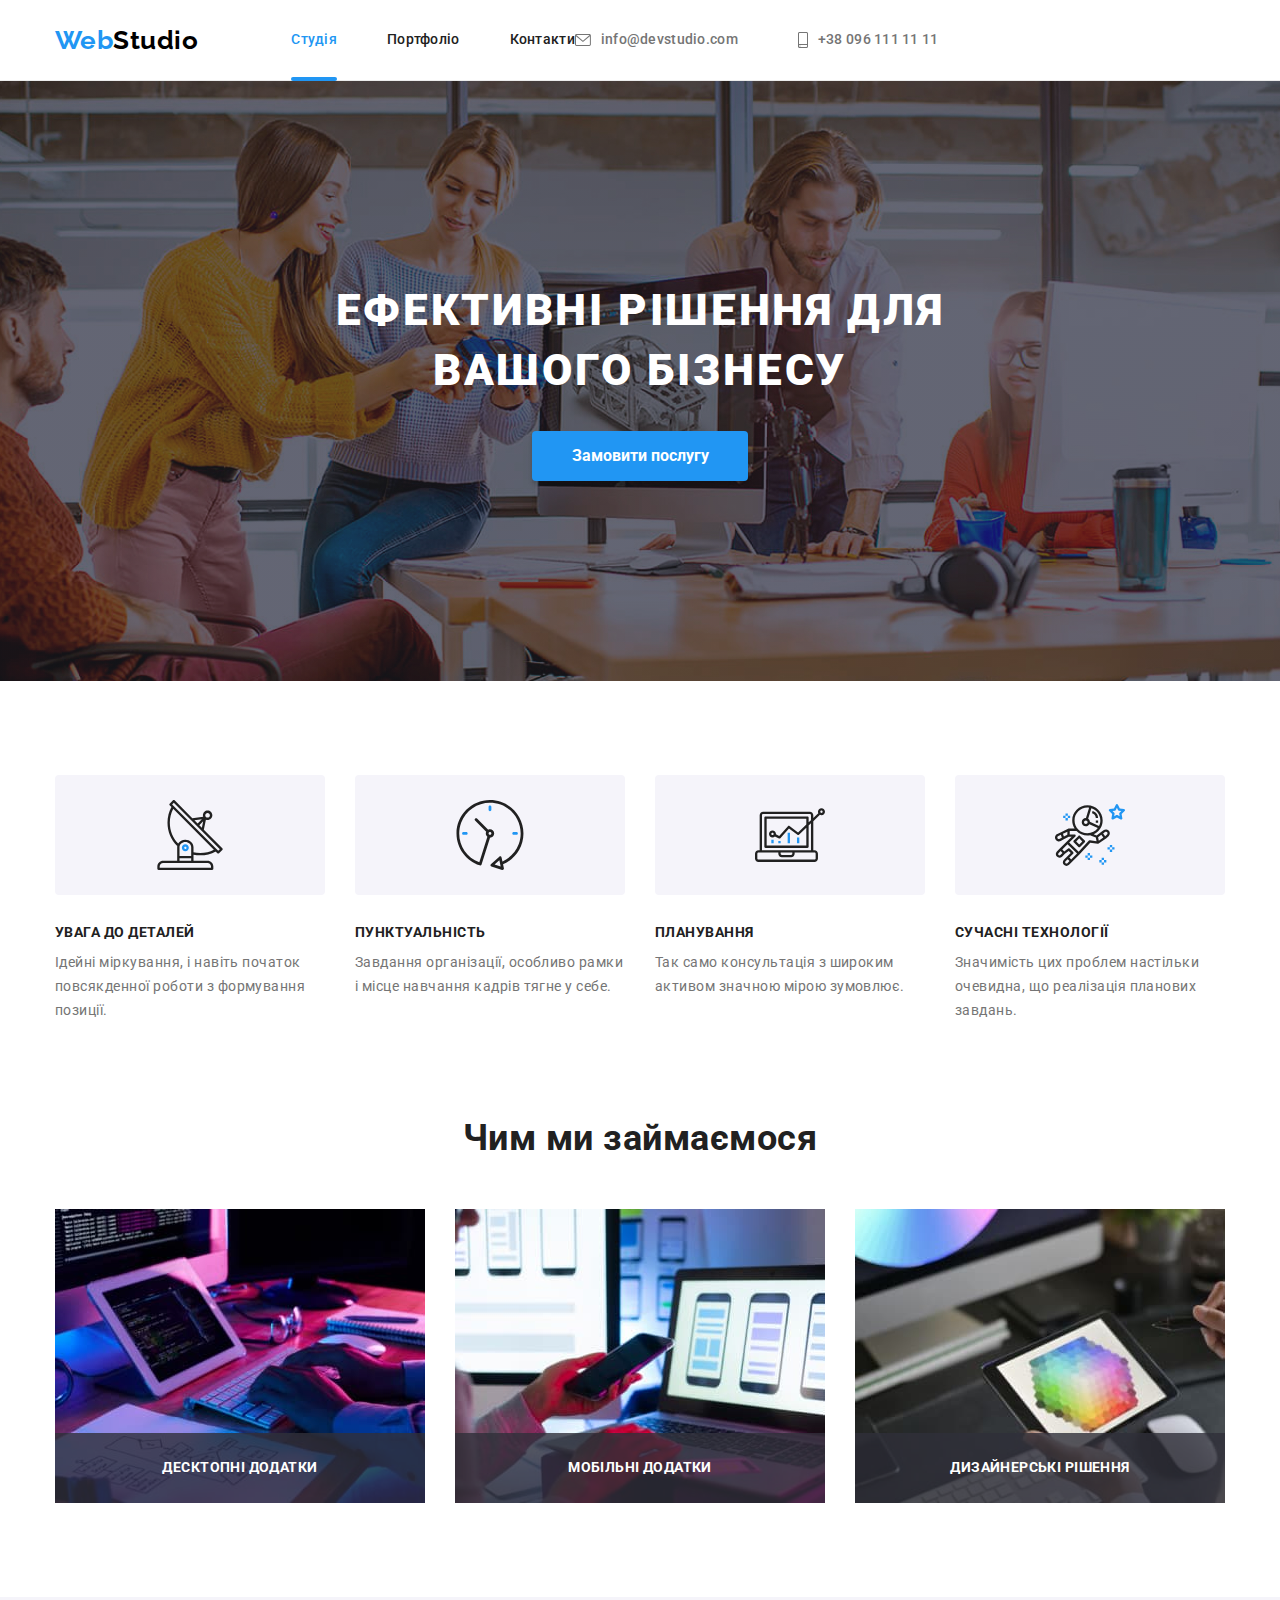
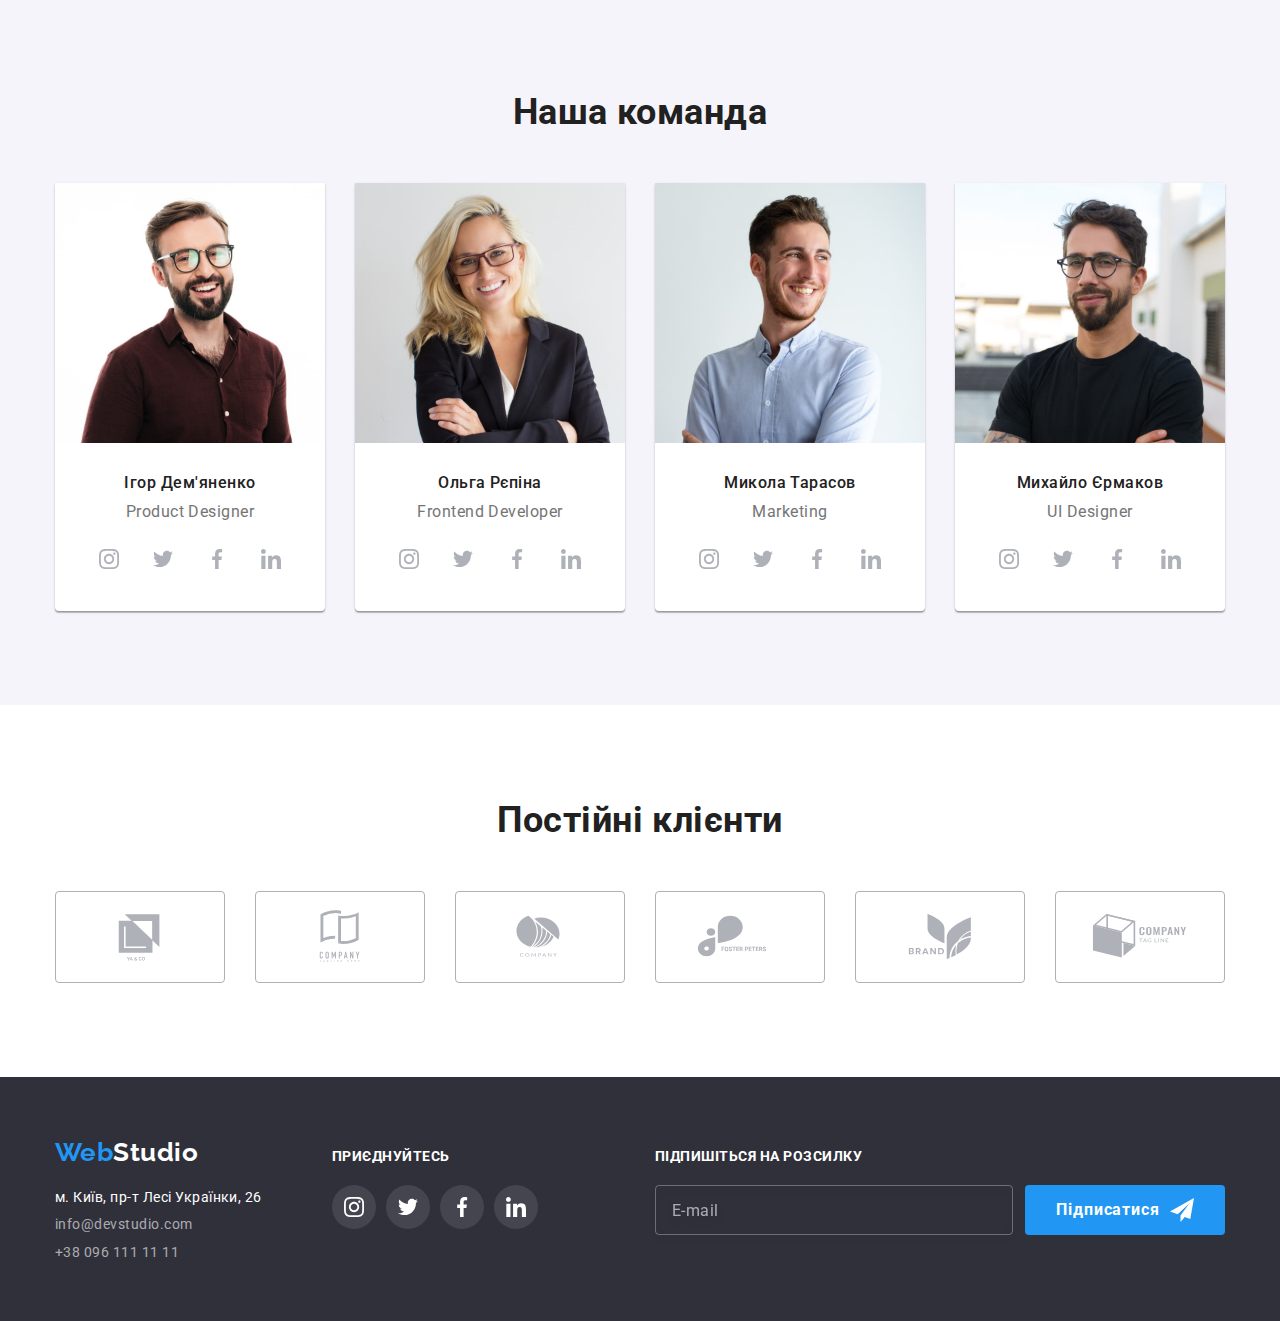
==== commit 4ae9cc1e: "Update" ====
--- a/index.html
+++ b/index.html
@@ -47,53 +47,55 @@
                     </li>
                 </ul>
             </nav>
-            <button class="menu-button-open " 
-            type="button" data-menu-open>
+            <button class="menu-button-open js-open-menu " 
+            aria-expanded="false" 
+            aria-controls="menu-container"
+            type="button">
                 <svg width="40" height="40" aria-label="Перемикач мобільного меню">
                     <use class="icon-menu" href="./images/icons.svg#menu"></use>
                 </svg>
             </button>
         </div>
-        <div class="mobile-menu " data-menu>
+        <div class="mobile-menu js-menu-container">
             <div class="container mobile-menu__container">
-                <button class="menu-button-close" 
-                type="button" data-menu-close>
-                    <svg width="40" height="40" aria-label="Перемикач мобільного меню">
+                <button class="menu-button-close js-close-menu"
+                aria-expanded="false" 
+                aria-controls="menu-container" 
+                type="button">
+                    <svg width="40" height="40"  aria-label="Перемикач мобільного меню">
                         <use class="icon-close" href="./images/icons.svg#menu-close"></use>
                     </svg>
                 </button>
-                <ul class="site-nav list">
-                    <li class="site-nav__item">
-                        <a class="site-nav__link site-nav__link--current" href="./index.html">Студія</a>
-                    </li>
-                    <li class="site-nav__item">
-                        <a class="site-nav__link" href="./portfolio.html">Портфоліо</a>
-                    </li>
-                    <li class="site-nav__item">
-                        <a class="site-nav__link" href="#">Контакти</a>
-                    </li>
-                </ul>
-                <ul class="contact list">
-                    <li class="contact__item">
-                        <a class="contact__link" href="tel:+380961111111">
-                            <svg class="contact__icon" width="10" height="16">
-                                <use href="./images/icons.svg#smartphone"></use>
-                            </svg>
+                <ul class="site-nav-mobile list">
+                    <li class="site-nav-mobile__item">
+                        <a class="site-nav-mobile__link site-nav-mobile__link--current" href="./index.html">Студія</a>
+                    </li>
+                    <li class="site-nav-mobile__item">
+                        <a class="site-nav-mobile__link" href="./portfolio.html">Портфоліо</a>
+                    </li>
+                    <li class="site-nav-mobile__item">
+                        <a class="site-nav-mobile__link" href="#">Контакти</a>
+                    </li>
+                </ul>
+                <ul class="contact-mobile list">
+                    <li class="contact-mobile__item">
+                        <a class="contact-mobile__link phone" href="tel:+380961111111">
                             +38 096 111 11 11</a>
                     </li>
-                    <li class="contact__item">
-                        <a class="contact__link" href="mailto:info@devstudio.com">
-                            <svg class="contact__icon" width="16" height="12">
-                                <use href="./images/icons.svg#envelope"></use>
-                            </svg>
+                    <li class="contact-mobile__item">
+                        <a class="contact-mobile__link" href="mailto:info@devstudio.com">
                             info@devstudio.com</a>
                     </li>
                 </ul>
-                <ul class="list">
-                    <li><a href="#">Instagram</a></li>
-                    <li><a href="#">Twitter</a></li>
-                    <li><a href="#">Facebook</a></li>
-                    <li><a href="#">LinkId</a></li>
+                <ul class="social-mobile list">
+                    <li class="social-mobile__item">
+                        <a class="social-mobile__link" href="#">Instagram</a></li>
+                    <li class="social-mobile__item">
+                        <a class="social-mobile__link" href="#">Twitter</a></li>
+                    <li class="social-mobile__item">
+                        <a class="social-mobile__link" href="#">Facebook</a></li>
+                    <li class="social-mobile__item">
+                        <a class="social-mobile__link" href="#">LinkId</a></li>
                 </ul>
             </div>
         </div>
--- a/css/main.min.css
+++ b/css/main.min.css
@@ -1 +1 @@
-:root{--title-text-color: #212121;--body-color: #757575;--logo-first-part: #2196F3;--logo-second-part-top: #000000;--logo-second-part-down: #FFFFFF;--header-link-color: #212121;--link-color-focus: #2196F3;--contact__link-color: #757575;--header-border: #ECECEC;--link-fill: #FFFFFF;--link-fill-second: #AFB1B8;--link-color: #2196F3;--footer-bg-color: #2F303A;--footer-info-color: rgba(255, 255, 255, 0.6);--footer-address-link: #FFFFFF;--bg-color: #FFFFFF;--hero-title-color: #FFFFFF;--hero-bg-color: #2F303A;--team-bg-color: #F5F4FA;--team-card-bg-color: #FFFFFF;--button-color: #FFFFFF;--button-bg-color: #2196F3;--buton-bg-color-focus: #188CE8;--button-filter-color: #212121;--button-filter-bg-color: #F5F4FA;--button-filter-focus: #FFFFFF;--portfolio-card-border: #EEEEEE;--transition-dur-and-func: 250ms cubic-bezier(0.4, 0, 0.2, 1)}.visually-hidden{position:absolute;white-space:nowrap;width:1px;height:1px;overflow:hidden;border:0;padding:0;clip:rect(0 0 0 0);clip-path:inset(50%);margin:-1px}*{box-sizing:border-box}h2,h3,p{margin-top:0;margin-bottom:0}img{display:block;max-width:100%;height:auto}input{outline:none}body{background-color:var(--bg-color);color:var(--body-color);font-family:"Roboto",sans-serif;letter-spacing:.03em}body.modal-open{overflow:hidden}.list{margin:0;padding:0;list-style-type:none}.section{padding-top:94px;padding-bottom:94px}@media screen and (max-width: 1199px){.section{padding-top:60px;padding-bottom:60px}}.container{padding-left:15px;padding-right:15px;margin-left:auto;margin-right:auto}@media screen and (min-width: 480px){.container{width:480px}}@media screen and (min-width: 768px){.container{width:768px}}@media screen and (min-width: 1200px){.container{width:1200px}}.modal__button{position:absolute;top:8px;right:8px;background-color:rgba(0,0,0,0);width:30px;height:30px;border:1px solid rgba(0,0,0,.1);cursor:pointer;padding:0;border-radius:50%;display:flex;justify-content:center;align-items:center;fill:var(--logo-second-part-top);transition:fill var(--transition-dur-and-func)}.modal__button:focus,.modal__button:hover{fill:var(--button-bg-color)}.modal__icon{width:18px;height:18px}.features__title,.work__title,.team__title,.clients__title{color:var(--title-text-color);margin-bottom:50px}@media screen and (max-width: 1199px){.features__title,.work__title,.team__title,.clients__title{margin-bottom:30px}}.work__title{text-align:center;font-weight:700;font-size:36px;line-height:1.17}.team__title{font-weight:700;font-size:36px;line-height:1.17;text-align:center}.clients__title{text-align:center;font-weight:700;font-size:36px;line-height:1.17}.logo{color:var(--logo-first-part)}.backdrop{position:fixed;top:0;left:0;width:100%;height:100%;background-color:rgba(0,0,0,.2);z-index:100;opacity:1;transition:opacity var(--transition-dur-and-func),visibility var(--transition-dur-and-func)}@media screen and (max-width: 767px){.backdrop{padding:93px 15px 94px;overflow-y:scroll}}.backdrop--hidden{visibility:hidden;opacity:0;pointer-events:none}.modal{position:absolute;top:50%;left:50%;transform:translate(-50%, -50%);padding:40px;background-color:var(--bg-color);box-shadow:0px 1px 3px rgba(0,0,0,.12),0px 1px 1px rgba(0,0,0,.14),0px 2px 1px rgba(0,0,0,.2);border-radius:4px}@media screen and (max-width: 1199px){.modal{max-width:450px}}.form{width:448px}@media screen and (max-width: 1199px){.form{width:370px}}.form__title{font-weight:700;font-size:20px;line-height:1.15;letter-spacing:.03em;color:var(--title-text-color);display:flex;justify-content:center;margin-bottom:12px}@media screen and (max-width: 1199px){.form__title{line-height:1.5;text-align:center}}.form__field{display:flex;flex-direction:column;margin-bottom:10px}.form__label{font-weight:400;font-size:12px;line-height:1.17;letter-spacing:.01em;color:var(--body-color)}.form__icon-place{position:relative;fill:var(--button-filter-color)}.form__input{margin-top:4px;height:40px;width:100%;padding:12px 42px;border:1px solid rgba(33,33,33,.2);border-radius:4px;transition:border-color var(--transition-dur-and-func)}.form__input:focus{border-color:var(--button-bg-color)}.form__input:focus+.form__icon{fill:var(--link-color)}.form__icon{position:absolute;top:50%;left:12px;width:18px;height:18px;transform:translateY(-50%);transition:fill var(--transition-dur-and-func)}.feedback{display:flex;flex-direction:column}.feedback__text{margin-top:4px;height:120px;width:100%;resize:none;font-weight:400;font-size:12px;line-height:1.17;letter-spacing:.01em;padding:12px 16px;border:1px solid rgba(33,33,33,.2);border-radius:4px;outline:none;transition:border-color var(--transition-dur-and-func)}.feedback__text:focus{border-color:var(--button-bg-color)}.feedback__text::placeholder{color:rgba(117,117,117,.5)}.checkbox{display:flex;flex-direction:column;margin-top:20px;margin-bottom:30px}.checkbox__label{font-weight:400;font-size:14px;line-height:1.71;display:flex;align-items:center;justify-content:center}@media screen and (max-width: 1199px){.checkbox__label{font-size:12px;line-height:1.17}}.checkbox__input{position:absolute;width:1px;height:1px;overflow:hidden;border:0;padding:0;clip:rect(0 0 0 0);margin:-1px;transition:background-color var(--transition-dur-and-func);transition:border-color var(--transition-dur-and-func);transition:filter var(--transition-dur-and-func);transition:box-shadow var(--transition-dur-and-func)}.checkbox__input:checked+.checkbox__icon{background-color:var(--button-bg-color);border-color:var(--button-bg-color);filter:drop-shadow(0px 4px 4px rgba(0, 0, 0, 0.25))}.checkbox__input:focus+.checkbox__icon{box-shadow:0 0 0 2px rgba(0,0,255,.5)}.checkbox__icon{width:16px;height:15px;fill:#fff;margin-right:7px;border-radius:2px;border:2px solid var(--button-filter-color)}.checkbox__policy{font-weight:400;font-size:14px;line-height:1.17;color:var(--link-color)}@media screen and (max-width: 1199px){.checkbox__policy{font-size:12px;line-height:1.17}}.form__button{font-weight:700;font-size:16px;line-height:1.88;letter-spacing:.06em;border:none;padding:10px 32px;width:200px;box-shadow:0px 4px 4px rgba(0,0,0,.15);border-radius:4px;margin:0 auto;display:block;cursor:pointer;color:var(--button-color);background-color:var(--button-bg-color);font-family:inherit;transition:background-color var(--transition-dur-and-func)}.form__button:hover,.form__button:focus{background-color:var(--buton-bg-color-focus)}.header{background-color:var(--bg-color);align-items:center;border-bottom:1px solid var(--header-border)}.header__logo{color:var(--logo-second-part-top);text-decoration:none;font-family:"Raleway",sans-serif;font-weight:700;font-size:26px;line-height:1.19}.main-nav{display:flex;align-items:center;justify-content:space-between;padding-top:16px;padding-bottom:16px}.header__nav{display:flex;align-items:center}.site-nav{display:flex;margin-left:93px}.site-nav__item:not(:last-child){margin-right:50px}.site-nav__link{color:var(--header-link-color)}.site-nav__link:hover,.site-nav__link:focus{color:var(--link-color-focus)}.site-nav__link,.contact__link{position:relative;font-weight:500;font-size:14px;line-height:1.14;letter-spacing:.02em;text-decoration:none;padding:32px 0;display:inline-block;transition:color var(--transition-dur-and-func)}.contact{display:flex;margin-left:auto}.contact__link{display:flex;align-items:center;color:var(--contact__link-color);fill:currentColor}.contact__link:hover,.contact__link:focus{color:var(--link-color-focus)}.site-nav__link--current{color:var(--link-color-focus);opacity:1}.site-nav__link--current::after{content:"";position:absolute;left:0;bottom:-1px;width:100%;height:4px;display:block;background-color:var(--link-color);border-radius:2px}.contact__item{display:flex;margin-right:10px}.contact__item:not(:first-child){margin-left:50px}.contact__icon{margin-right:10px}.site-nav{display:none}.contact{display:none}.menu-button-open{margin:0;padding:0;border:none;background-color:rgba(0,0,0,0);line-height:0;cursor:pointer}.mobile-menu{position:fixed;top:0;left:0;width:100%;height:100%;background-color:#fff;opacity:0;visibility:hidden;pointer-events:none}.menu-button-close{position:absolute;top:10px;right:15px;margin:0;padding:0;border:none;background-color:rgba(0,0,0,0);line-height:0;cursor:pointer}.mobile-menu__container{position:relative;padding-left:40px}.mobile-menu.is-open{opacity:1;visibility:visible;pointer-events:auto}.hero{background-color:var(--hero-bg-color);text-align:center;background-image:linear-gradient(rgba(47, 48, 58, 0.4), rgba(47, 48, 58, 0.4)),url(../images/hero-mobile.jpg);max-width:1600px;margin-left:auto;margin-right:auto;background-size:cover;background-position:center;background-repeat:no-repeat}@media screen and (min-width: 480px){.hero{padding-top:118px;padding-bottom:118px;height:400px}}@media screen and (min-width: 1200px){.hero{padding-top:200px;padding-bottom:200px;height:600px}}@media screen and (min-resolution: 192dpi),screen and (min-resolution: 2dppx){.hero{background-image:linear-gradient(rgba(47, 48, 58, 0.4), rgba(47, 48, 58, 0.4)),url(../images/hero-mobile@2x.jpg)}}@media screen and (min-width: 481px)and (max-width: 768px){.hero{background-image:linear-gradient(rgba(47, 48, 58, 0.4), rgba(47, 48, 58, 0.4)),url(../images/hero-tablet.jpg)}}@media screen and (min-width: 481px)and (max-width: 768px)and (min-resolution: 192dpi),screen and (min-width: 481px)and (max-width: 768px)and (min-resolution: 2dppx){.hero{background-image:linear-gradient(rgba(47, 48, 58, 0.4), rgba(47, 48, 58, 0.4)),url(../images/hero-tablet@2x.jpg)}}@media screen and (min-width: 769px){.hero{background-image:linear-gradient(rgba(47, 48, 58, 0.4), rgba(47, 48, 58, 0.4)),url(../images/hero-desktop.jpg)}}@media screen and (min-width: 769px)and (min-resolution: 192dpi),screen and (min-width: 769px)and (min-resolution: 2dppx){.hero{background-image:linear-gradient(rgba(47, 48, 58, 0.4), rgba(47, 48, 58, 0.4)),url(../images/hero-desktop@2x.jpg)}}.hero__title{color:var(--hero-title-color);text-transform:uppercase;font-weight:900;letter-spacing:.06em;margin-top:0;margin-bottom:30px;margin-left:auto;margin-right:auto;text-align:center}@media screen and (min-width: 480px){.hero__title{font-size:26px;line-height:1.62;width:360px}}@media screen and (min-width: 1200px){.hero__title{font-size:44px;line-height:1.36;width:696px}}.hero__button{color:var(--button-color);background-color:var(--button-bg-color);font-family:inherit;font-weight:700;font-size:16px;line-height:1.88;cursor:pointer;border:none;box-shadow:0px 4px 4px rgba(0,0,0,.15);border-radius:4px;transition:background-color var(--transition-dur-and-func)}.hero__button:hover,.hero__button:focus{background-color:var(--buton-bg-color-focus);box-shadow:0px 4px 4px rgba(0,0,0,.15);border-radius:4px}@media screen and (min-width: 480px){.hero__button{width:200px;padding:10px 24px}}@media screen and (min-width: 1200px){.hero__button{width:216px;padding:10px 32px}}@media screen and (min-width: 1200px){.features{margin-bottom:-94px}}@media screen and (min-width: 480px){.feature{display:grid;margin:-15px}}@media screen and (min-width: 768px){.feature{display:flex;flex-wrap:wrap;margin:-15px}}@media screen and (min-width: 1200px){.feature{display:flex;margin:-15px}}@media screen and (min-width: 480px){.feature__item{width:450px;margin:15px}}@media screen and (min-width: 768px){.feature__item{width:354px;margin:15px}}@media screen and (min-width: 1200px){.feature__item{width:270px;margin:15px}}.feature__bg{padding:0;width:100%;height:120px;display:flex;align-items:center;justify-content:center;background-color:var(--team-bg-color);border-radius:4px;margin-bottom:30px}.feature__icon{width:70px;height:70px;display:block}.feature__title{text-transform:uppercase;font-weight:700;font-size:14px;line-height:1.14;margin-bottom:10px;color:var(--title-text-color)}@media screen and (min-width: 480px){.feature__title{display:flex;justify-content:center}}@media screen and (min-width: 768px){.feature__title{display:block}}@media screen and (min-width: 1200px){.feature__title{display:block}}.feature__text{font-weight:400;font-size:14px;line-height:1.71}@media screen and (max-width: 1199px){.work{display:none}}.work__list{display:flex}.work__item{position:relative;width:370px}.work__item:not(:last-child){margin-right:30px}.work__bg{position:absolute;width:370px;height:70px;bottom:0px;background:rgba(47,48,58,.8);display:flex;justify-content:center;align-items:center}.work__text{font-weight:700;font-size:14px;line-height:1.14;letter-spacing:.03em;text-transform:uppercase;color:var(--hero-title-color)}.team{background-color:var(--team-bg-color)}@media screen and (min-width: 480px){.team__list{display:grid;margin:-15px}}@media screen and (min-width: 768px){.team__list{display:flex;flex-wrap:wrap}}@media screen and (min-width: 1200px){.team__list{display:flex}}.team__item{background-color:var(--team-card-bg-color);display:block;box-shadow:0px 1px 3px rgba(0,0,0,.12),0px 1px 1px rgba(0,0,0,.14),0px 2px 1px rgba(0,0,0,.2);border-radius:0px 0px 4px 4px}@media screen and (min-width: 480px){.team__item{width:450px;margin:15px}}@media screen and (min-width: 768px){.team__item{width:354px}}@media screen and (min-width: 1200px){.team__item{width:270px}}.team-card-social{display:flex;justify-content:space-between;margin:0 auto}.team-card-social__link{display:flex;align-items:center;justify-content:center;height:44px;width:44px;border-radius:50%;fill:var(--link-fill-second);transition:fill var(--transition-dur-and-func),background-color var(--transition-dur-and-func)}.team-card-social__link:not(:last-child){margin-right:10px}.team-card-social__link:hover,.team-card-social__link:focus{background-color:var(--link-color);fill:var(--link-fill)}.team-card-social__icon{width:20px;height:20px}.team-card__title{text-align:center;font-weight:500;font-size:16px;line-height:1.19;color:var(--title-text-color)}.team-card__text{text-align:center;font-size:16px;line-height:1.19;margin-top:10px;margin-bottom:16px}@media screen and (min-width: 480px){.team-card{padding:30px 122px 24px}}@media screen and (min-width: 768px){.team-card{padding:30px 74px 24px}}@media screen and (min-width: 1200px){.team-card{padding:30px 32px 30px}}.clients__list{display:flex;margin:0 auto}@media screen and (min-width: 480px){.clients__list{flex-wrap:wrap;margin:-15px}}@media screen and (min-width: 480px){.clients__item{margin:15px}}.clients__link{display:flex;align-items:center;justify-content:center;height:92px;border:1px solid var(--link-fill-second);border-radius:4px;fill:var(--link-fill-second);transition:fill var(--transition-dur-and-func),border-color var(--transition-dur-and-func)}.clients__link:hover,.clients__link:focus{border-color:var(--link-color-focus);fill:var(--link-color-focus)}.clients__link:not(:last-child){margin-right:30px}@media screen and (min-width: 480px){.clients__link{width:210px}}@media screen and (min-width: 768px){.clients__link{width:226px}}@media screen and (min-width: 1200px){.clients__link{width:170px}}.clients__icon{width:106px;height:60px}.footer{background-color:var(--footer-bg-color);padding-top:60px;padding-bottom:60px}@media screen and (min-width: 480px){.footer{text-align:center}}.footer__logo{color:var(--logo-second-part-down);text-decoration:none;font-family:"Raleway",sans-serif;font-weight:700;font-size:26px;line-height:1.19}.address{font-style:normal;margin-top:20px}@media screen and (min-width: 480px){.footer-address{text-align:center;margin-bottom:60px}}@media screen and (min-width: 1200px){.footer-address{text-align:left;margin-bottom:0}}.address__item:not(:last-child){margin-bottom:9px}.address__link{color:var(--footer-address-link);text-decoration:none;font-weight:400;font-size:14px;line-height:1.17}.address__contact{color:var(--footer-info-color);text-decoration:none;font-weight:400;font-size:14px;line-height:1.17;display:inline-block;transition:color var(--transition-dur-and-func)}.address__contact:hover,.address__contact:focus{color:var(--link-color-focus)}.footer-block{align-items:baseline}@media screen and (min-width: 768px){.footer-block{display:flex;flex-wrap:wrap;justify-content:space-around}}.footer-social{display:inline-block;align-items:baseline}@media screen and (min-width: 480px){.footer-social{text-align:center;margin-bottom:60px}}@media screen and (min-width: 1200px){.footer-social{text-align:left;margin-bottom:0;margin-left:70px}}.footer-social__title{color:var(--link-fill);text-transform:uppercase;font-weight:700;font-size:14px;line-height:1.14;margin-bottom:20px}.footer-social__list{display:flex;justify-content:space-between;margin:0 auto}.footer-social__link{display:flex;align-items:center;justify-content:center;height:44px;width:44px;border-radius:50%;background-color:rgba(255,255,255,.1);fill:var(--link-fill);transition:background-color var(--transition-dur-and-func)}.footer-social__link:hover,.footer-social__link:focus{background-color:var(--link-color-focus);fill:var(--link-fill)}.footer-social__item:not(:last-child){margin-right:10px}.footer-social__icon{width:20px;height:20px}@media screen and (min-width: 768px){.footer-form-block{display:inline}}@media screen and (min-width: 1200px){.footer-form-block{display:inline;margin-left:auto;text-align:left}}.footer-form__title{color:var(--link-fill);text-transform:uppercase;font-weight:700;font-size:14px;line-height:1.14;margin-bottom:20px}@media screen and (min-width: 1200px){.footer-form{display:flex}}.footer-form__input{font-weight:400;font-size:16px;line-height:1.25;height:50px;padding:15px 0px 15px 16px;border:1px solid rgba(255,255,255,.3);filter:drop-shadow(0px 4px 4px rgba(0, 0, 0, 0.15));border-radius:4px;background-color:rgba(0,0,0,0);color:var(--bg-color);display:flex}.footer-form__input::placeholder{font-weight:400;font-size:16px;line-height:1.25;letter-spacing:.03em;color:rgba(255,255,255,.6)}@media screen and (min-width: 480px){.footer-form__input{margin-bottom:20px;width:450px}}@media screen and (min-width: 1200px){.footer-form__input{margin-bottom:0;width:358px}}.footer-form__button{font-weight:700;font-size:16px;line-height:1.88;letter-spacing:.06em;border:none;padding:10px 28px;width:200px;border-radius:4px;cursor:pointer;display:flex;align-items:center;justify-content:center;color:var(--button-color);background-color:var(--button-bg-color);font-family:inherit;transition:background-color var(--transition-dur-and-func),box-shadow var(--transition-dur-and-func)}.footer-form__button:hover,.footer-form__button:focus{background-color:var(--buton-bg-color-focus);box-shadow:0px 4px 4px rgba(0,0,0,.15)}@media screen and (min-width: 480px){.footer-form__button{margin:auto}}@media screen and (min-width: 1200px){.footer-form__button{margin-left:12px}}.footer-form__icon{fill:var(--button-color);margin-left:10px}.filter__list{display:flex}@media screen and (min-width: 480px){.filter__list{flex-wrap:wrap}}@media screen and (min-width: 768px){.filter__list{justify-content:center}}.filter__item:not(:last-child){margin-right:8px}.filter__button{color:var(--button-filter-color);background-color:var(--button-filter-bg-color);font-family:inherit;font-weight:500;font-size:16px;line-height:1.63;cursor:pointer;border-radius:4px;border:none;padding:6px 22px;transition:color var(--transition-dur-and-func),background-color var(--transition-dur-and-func),box-shadow var(--transition-dur-and-func)}.filter__button:hover,.filter__button:focus{color:var(--button-filter-focus);background-color:var(--link-color-focus);box-shadow:0px 3px 1px rgba(0,0,0,.1),0px 1px 2px rgba(0,0,0,.08),0px 2px 2px rgba(0,0,0,.12)}.filter__button:first-child{padding:6px 25px}.cards{display:flex;flex-wrap:wrap;margin-right:-30px;margin-bottom:-30px}@media screen and (min-width: 480px){.cards{margin-top:40px}}@media screen and (min-width: 768px){.cards{margin-top:30px}}@media screen and (min-width: 1200px){.cards{margin-top:50px}}.cards__item{margin-right:30px;margin-bottom:30px}@media screen and (min-width: 480px){.cards__item{width:450px}}@media screen and (min-width: 768px){.cards__item{width:354px}}@media screen and (min-width: 1200px){.cards__item{width:370px}}.cards__link{text-decoration:none;display:inline-block;transition:box-shadow var(--transition-dur-and-func)}.cards__link:hover,.cards__link:focus{box-shadow:0px 1px 1px rgba(0,0,0,.12),0px 4px 4px rgba(0,0,0,.06),1px 4px 6px rgba(0,0,0,.16)}.cards__link:hover .cards__overlay,.cards__link:focus .cards__overlay{transform:translateY(0%)}.cards__title{font-weight:700;font-size:18px;line-height:2;letter-spacing:.06em;color:var(--title-text-color)}.cards__text{color:var(--body-color);font-weight:400;font-size:16px;line-height:1.88;margin-top:4px}.cards__wrapper{position:relative;overflow:hidden}.cards__overlay{position:absolute;top:0;left:0;height:100%;width:100%;color:var(--hero-title-color);background-color:rgba(33,150,243,.9);font-weight:400;font-size:18px;line-height:1.55;letter-spacing:.03em;padding:63px 24px;overflow:auto;transform:translateY(100%);transition:transform var(--transition-dur-and-func)}.cards__border{padding:20px 24px;border:1px solid var(--portfolio-card-border)}@media screen and (min-width: 480px){.cards__border{width:450px}}@media screen and (min-width: 768px){.cards__border{width:354px;height:146px}}@media screen and (min-width: 1200px){.cards__border{width:370px;height:auto}}/*# sourceMappingURL=main.min.css.map */+:root{--title-text-color: #212121;--body-color: #757575;--logo-first-part: #2196F3;--logo-second-part-top: #000000;--logo-second-part-down: #FFFFFF;--header-link-color: #212121;--link-color-focus: #2196F3;--contact__link-color: #757575;--header-border: #ECECEC;--link-fill: #FFFFFF;--link-fill-second: #AFB1B8;--link-color: #2196F3;--footer-bg-color: #2F303A;--footer-info-color: rgba(255, 255, 255, 0.6);--footer-address-link: #FFFFFF;--bg-color: #FFFFFF;--hero-title-color: #FFFFFF;--hero-bg-color: #2F303A;--team-bg-color: #F5F4FA;--team-card-bg-color: #FFFFFF;--button-color: #FFFFFF;--button-bg-color: #2196F3;--buton-bg-color-focus: #188CE8;--button-filter-color: #212121;--button-filter-bg-color: #F5F4FA;--button-filter-focus: #FFFFFF;--portfolio-card-border: #EEEEEE;--transition-dur-and-func: 250ms cubic-bezier(0.4, 0, 0.2, 1)}.visually-hidden{position:absolute;white-space:nowrap;width:1px;height:1px;overflow:hidden;border:0;padding:0;clip:rect(0 0 0 0);clip-path:inset(50%);margin:-1px}*{box-sizing:border-box}h2,h3,p{margin-top:0;margin-bottom:0}img{display:block;max-width:100%;height:auto}input{outline:none}body{background-color:var(--bg-color);color:var(--body-color);font-family:"Roboto",sans-serif;letter-spacing:.03em}body.modal-open{overflow:hidden}.list{margin:0;padding:0;list-style-type:none}.section{padding-top:94px;padding-bottom:94px}@media screen and (max-width: 1199px){.section{padding-top:60px;padding-bottom:60px}}.container{padding-left:15px;padding-right:15px;margin-left:auto;margin-right:auto}@media screen and (min-width: 480px){.container{width:480px}}@media screen and (min-width: 768px){.container{width:768px}}@media screen and (min-width: 1200px){.container{width:1200px}}.modal__button{position:absolute;top:8px;right:8px;background-color:rgba(0,0,0,0);width:30px;height:30px;border:1px solid rgba(0,0,0,.1);cursor:pointer;padding:0;border-radius:50%;display:flex;justify-content:center;align-items:center;fill:var(--logo-second-part-top);transition:fill var(--transition-dur-and-func)}.modal__button:focus,.modal__button:hover{fill:var(--button-bg-color)}.modal__icon{width:18px;height:18px}.features__title,.work__title,.team__title,.clients__title{color:var(--title-text-color);margin-bottom:50px}@media screen and (max-width: 1199px){.features__title,.work__title,.team__title,.clients__title{margin-bottom:30px}}.work__title{text-align:center;font-weight:700;font-size:36px;line-height:1.17}.team__title{font-weight:700;font-size:36px;line-height:1.17;text-align:center}.clients__title{text-align:center;font-weight:700;font-size:36px;line-height:1.17}.logo{color:var(--logo-first-part)}.backdrop{position:fixed;top:0;left:0;width:100%;height:100%;background-color:rgba(0,0,0,.2);z-index:100;opacity:1;transition:opacity var(--transition-dur-and-func),visibility var(--transition-dur-and-func)}@media screen and (max-width: 767px){.backdrop{padding:93px 15px 94px;overflow-y:scroll}}.backdrop--hidden{visibility:hidden;opacity:0;pointer-events:none}.modal{position:absolute;top:50%;left:50%;transform:translate(-50%, -50%);padding:40px;background-color:var(--bg-color);box-shadow:0px 1px 3px rgba(0,0,0,.12),0px 1px 1px rgba(0,0,0,.14),0px 2px 1px rgba(0,0,0,.2);border-radius:4px}@media screen and (max-width: 1199px){.modal{max-width:450px}}.form{width:448px}@media screen and (max-width: 1199px){.form{width:370px}}.form__title{font-weight:700;font-size:20px;line-height:1.15;letter-spacing:.03em;color:var(--title-text-color);display:flex;justify-content:center;margin-bottom:12px}@media screen and (max-width: 1199px){.form__title{line-height:1.5;text-align:center}}.form__field{display:flex;flex-direction:column;margin-bottom:10px}.form__label{font-weight:400;font-size:12px;line-height:1.17;letter-spacing:.01em;color:var(--body-color)}.form__icon-place{position:relative;fill:var(--button-filter-color)}.form__input{margin-top:4px;height:40px;width:100%;padding:12px 42px;border:1px solid rgba(33,33,33,.2);border-radius:4px;transition:border-color var(--transition-dur-and-func)}.form__input:focus{border-color:var(--button-bg-color)}.form__input:focus+.form__icon{fill:var(--link-color)}.form__icon{position:absolute;top:50%;left:12px;width:18px;height:18px;transform:translateY(-50%);transition:fill var(--transition-dur-and-func)}.feedback{display:flex;flex-direction:column}.feedback__text{margin-top:4px;height:120px;width:100%;resize:none;font-weight:400;font-size:12px;line-height:1.17;letter-spacing:.01em;padding:12px 16px;border:1px solid rgba(33,33,33,.2);border-radius:4px;outline:none;transition:border-color var(--transition-dur-and-func)}.feedback__text:focus{border-color:var(--button-bg-color)}.feedback__text::placeholder{color:rgba(117,117,117,.5)}.checkbox{display:flex;flex-direction:column;margin-top:20px;margin-bottom:30px}.checkbox__label{font-weight:400;font-size:14px;line-height:1.71;display:flex;align-items:center;justify-content:center}@media screen and (max-width: 1199px){.checkbox__label{font-size:12px;line-height:1.17}}.checkbox__input{position:absolute;width:1px;height:1px;overflow:hidden;border:0;padding:0;clip:rect(0 0 0 0);margin:-1px;transition:background-color var(--transition-dur-and-func);transition:border-color var(--transition-dur-and-func);transition:filter var(--transition-dur-and-func);transition:box-shadow var(--transition-dur-and-func)}.checkbox__input:checked+.checkbox__icon{background-color:var(--button-bg-color);border-color:var(--button-bg-color);filter:drop-shadow(0px 4px 4px rgba(0, 0, 0, 0.25))}.checkbox__input:focus+.checkbox__icon{box-shadow:0 0 0 2px rgba(0,0,255,.5)}.checkbox__icon{width:16px;height:15px;fill:#fff;margin-right:7px;border-radius:2px;border:2px solid var(--button-filter-color)}.checkbox__policy{font-weight:400;font-size:14px;line-height:1.17;color:var(--link-color)}@media screen and (max-width: 1199px){.checkbox__policy{font-size:12px;line-height:1.17}}.form__button{font-weight:700;font-size:16px;line-height:1.88;letter-spacing:.06em;border:none;padding:10px 32px;width:200px;box-shadow:0px 4px 4px rgba(0,0,0,.15);border-radius:4px;margin:0 auto;display:block;cursor:pointer;color:var(--button-color);background-color:var(--button-bg-color);font-family:inherit;transition:background-color var(--transition-dur-and-func)}.form__button:hover,.form__button:focus{background-color:var(--buton-bg-color-focus)}.header{background-color:var(--bg-color);align-items:center;border-bottom:1px solid var(--header-border)}.header .container{display:flex;justify-content:space-between}.header__logo{color:var(--logo-second-part-top);text-decoration:none;font-family:"Raleway",sans-serif;font-weight:700;font-size:24px;line-height:1.17}.main-nav{display:flex;align-items:center;justify-content:space-between}.header__nav{display:flex;align-items:center}.site-nav__item:not(:last-child){margin-right:50px}.site-nav__link{color:var(--header-link-color)}.site-nav__link:hover,.site-nav__link:focus{color:var(--link-color-focus)}.site-nav__link,.contact__link{position:relative;font-weight:500;font-size:14px;line-height:1.14;letter-spacing:.02em;text-decoration:none;padding:32px 0;display:inline-block;transition:color var(--transition-dur-and-func)}.contact{display:flex;margin-left:auto}.contact__link{display:flex;align-items:center;color:var(--contact__link-color);fill:currentColor}.contact__link:hover,.contact__link:focus{color:var(--link-color-focus)}.site-nav__link--current{color:var(--link-color-focus);opacity:1}.site-nav__link--current::after{content:"";position:absolute;left:0;bottom:-1px;width:100%;height:4px;display:block;background-color:var(--link-color);border-radius:2px}.contact__item{display:flex;margin-right:10px}.contact__item:last-child{margin-left:50px}.contact__icon{margin-right:10px}@media screen and (max-width: 767px){.site-nav{display:none}.contact{display:none}.menu-button-open{margin:0;padding:0;border:none;background-color:rgba(0,0,0,0);line-height:0;cursor:pointer}}@media screen and (min-width: 768px){.site-nav{display:flex;margin-left:88px}.contact{display:block;margin-left:auto}.contact__link{padding:0;margin:0}.contact__item:last-child{margin-left:0}.contact__item:first-child{margin-bottom:10px}.menu-button-open{display:none}}@media screen and (min-width: 1200px){.site-nav{display:flex;margin-left:93px}.contact{display:flex;margin-left:auto}.contact__item:last-child{margin-left:50px}.contact__item:first-child{margin-bottom:0}.header__logo{font-size:26px;line-height:1.19}}@media screen and (max-width: 767px){.mobile-menu{position:fixed;top:0;left:0;width:100%;height:100%;background-color:var(--bg-color);opacity:0;visibility:hidden;pointer-events:none;transition:opacity var(--transition-dur-and-func),visibility var(--transition-dur-and-func)}.menu-button-close{position:absolute;top:10px;right:15px;margin:0;padding:0;border:none;background-color:rgba(0,0,0,0);line-height:0;cursor:pointer}.mobile-menu__container{position:relative;padding-left:40px;padding-top:32px;padding-bottom:48px}.mobile-menu.is-open{opacity:1;visibility:visible;pointer-events:auto}.site-nav-mobile__link{position:relative;font-weight:500;font-size:40px;line-height:1.18;letter-spacing:.02em;text-decoration:none;padding:16px 0;display:inline-block;transition:color var(--transition-dur-and-func);color:var(--header-link-color)}.site-nav-mobile__link:hover,.site-nav-mobile__link:focus{color:var(--link-color-focus)}.site-nav-mobile__link:hover::after,.site-nav-mobile__link:focus::after{content:"";position:absolute;left:0;bottom:-1px;width:100%;height:4px;display:block;background-color:var(--link-color);border-radius:2px}.site-nav-mobile__link--current{color:var(--link-color-focus);opacity:1}.contact-mobile{margin-left:auto}.contact-mobile__link{position:relative;font-weight:500;font-size:24px;line-height:1.17;letter-spacing:.02em;text-decoration:none;padding:0;display:inline-block;transition:color var(--transition-dur-and-func)}.contact-mobile__link.phone{font-size:34px;line-height:1.18;color:var(--link-color-focus);margin-top:286px;margin-bottom:32px}.contact-mobile__link{display:flex;align-items:center;color:var(--contact__link-color);fill:currentColor}.contact-mobile__link:hover,.contact-mobile__link:focus{color:var(--link-color-focus)}.social-mobile{display:flex;margin-left:-10px;margin-top:64px}.social-mobile__item{padding-left:10px;padding-right:10px}.social-mobile__item:not(:last-child){border-right:1px solid rgba(33,33,33,.2)}.social-mobile__link{font-weight:500;font-size:18px;line-height:1.22;letter-spacing:.02em;color:var(--link-color-focus);text-decoration:none}}@media screen and (min-width: 768px){.mobile-menu{display:none}}.hero{background-color:var(--hero-bg-color);text-align:center;background-image:linear-gradient(rgba(47, 48, 58, 0.4), rgba(47, 48, 58, 0.4)),url(../images/hero-mobile.jpg);max-width:1600px;margin-left:auto;margin-right:auto;background-size:cover;background-position:center;background-repeat:no-repeat}@media screen and (min-width: 480px){.hero{padding-top:118px;padding-bottom:118px;height:400px}}@media screen and (min-width: 1200px){.hero{padding-top:200px;padding-bottom:200px;height:600px}}@media screen and (min-resolution: 192dpi),screen and (min-resolution: 2dppx){.hero{background-image:linear-gradient(rgba(47, 48, 58, 0.4), rgba(47, 48, 58, 0.4)),url(../images/hero-mobile@2x.jpg)}}@media screen and (min-width: 481px)and (max-width: 768px){.hero{background-image:linear-gradient(rgba(47, 48, 58, 0.4), rgba(47, 48, 58, 0.4)),url(../images/hero-tablet.jpg)}}@media screen and (min-width: 481px)and (max-width: 768px)and (min-resolution: 192dpi),screen and (min-width: 481px)and (max-width: 768px)and (min-resolution: 2dppx){.hero{background-image:linear-gradient(rgba(47, 48, 58, 0.4), rgba(47, 48, 58, 0.4)),url(../images/hero-tablet@2x.jpg)}}@media screen and (min-width: 769px){.hero{background-image:linear-gradient(rgba(47, 48, 58, 0.4), rgba(47, 48, 58, 0.4)),url(../images/hero-desktop.jpg)}}@media screen and (min-width: 769px)and (min-resolution: 192dpi),screen and (min-width: 769px)and (min-resolution: 2dppx){.hero{background-image:linear-gradient(rgba(47, 48, 58, 0.4), rgba(47, 48, 58, 0.4)),url(../images/hero-desktop@2x.jpg)}}.hero__title{color:var(--hero-title-color);text-transform:uppercase;font-weight:900;letter-spacing:.06em;margin-top:0;margin-bottom:30px;margin-left:auto;margin-right:auto;text-align:center}@media screen and (min-width: 480px){.hero__title{font-size:26px;line-height:1.62;width:360px}}@media screen and (min-width: 1200px){.hero__title{font-size:44px;line-height:1.36;width:696px}}.hero__button{color:var(--button-color);background-color:var(--button-bg-color);font-family:inherit;font-weight:700;font-size:16px;line-height:1.88;cursor:pointer;border:none;box-shadow:0px 4px 4px rgba(0,0,0,.15);border-radius:4px;transition:background-color var(--transition-dur-and-func)}.hero__button:hover,.hero__button:focus{background-color:var(--buton-bg-color-focus);box-shadow:0px 4px 4px rgba(0,0,0,.15);border-radius:4px}@media screen and (min-width: 480px){.hero__button{width:200px;padding:10px 24px}}@media screen and (min-width: 1200px){.hero__button{width:216px;padding:10px 32px}}@media screen and (min-width: 1200px){.features{margin-bottom:-94px}}@media screen and (min-width: 480px){.feature{display:grid;margin:-15px}}@media screen and (min-width: 768px){.feature{display:flex;flex-wrap:wrap;margin:-15px}}@media screen and (min-width: 1200px){.feature{display:flex;margin:-15px}}@media screen and (min-width: 480px){.feature__item{width:450px;margin:15px}}@media screen and (min-width: 768px){.feature__item{width:354px;margin:15px}}@media screen and (min-width: 1200px){.feature__item{width:270px;margin:15px}}.feature__bg{padding:0;width:100%;height:120px;display:flex;align-items:center;justify-content:center;background-color:var(--team-bg-color);border-radius:4px;margin-bottom:30px}.feature__icon{width:70px;height:70px;display:block}.feature__title{text-transform:uppercase;font-weight:700;font-size:14px;line-height:1.14;margin-bottom:10px;color:var(--title-text-color)}@media screen and (min-width: 480px){.feature__title{display:flex;justify-content:center}}@media screen and (min-width: 768px){.feature__title{display:block}}@media screen and (min-width: 1200px){.feature__title{display:block}}.feature__text{font-weight:400;font-size:14px;line-height:1.71}@media screen and (max-width: 1199px){.work{display:none}}.work__list{display:flex}.work__item{position:relative;width:370px}.work__item:not(:last-child){margin-right:30px}.work__bg{position:absolute;width:370px;height:70px;bottom:0px;background:rgba(47,48,58,.8);display:flex;justify-content:center;align-items:center}.work__text{font-weight:700;font-size:14px;line-height:1.14;letter-spacing:.03em;text-transform:uppercase;color:var(--hero-title-color)}.team{background-color:var(--team-bg-color)}@media screen and (min-width: 480px){.team__list{display:grid;margin:-15px}}@media screen and (min-width: 768px){.team__list{display:flex;flex-wrap:wrap}}@media screen and (min-width: 1200px){.team__list{display:flex}}.team__item{background-color:var(--team-card-bg-color);display:block;box-shadow:0px 1px 3px rgba(0,0,0,.12),0px 1px 1px rgba(0,0,0,.14),0px 2px 1px rgba(0,0,0,.2);border-radius:0px 0px 4px 4px}@media screen and (min-width: 480px){.team__item{width:450px;margin:15px}}@media screen and (min-width: 768px){.team__item{width:354px}}@media screen and (min-width: 1200px){.team__item{width:270px}}.team-card-social{display:flex;justify-content:space-between;margin:0 auto}.team-card-social__link{display:flex;align-items:center;justify-content:center;height:44px;width:44px;border-radius:50%;fill:var(--link-fill-second);transition:fill var(--transition-dur-and-func),background-color var(--transition-dur-and-func)}.team-card-social__link:not(:last-child){margin-right:10px}.team-card-social__link:hover,.team-card-social__link:focus{background-color:var(--link-color);fill:var(--link-fill)}.team-card-social__icon{width:20px;height:20px}.team-card__title{text-align:center;font-weight:500;font-size:16px;line-height:1.19;color:var(--title-text-color)}.team-card__text{text-align:center;font-size:16px;line-height:1.19;margin-top:10px;margin-bottom:16px}@media screen and (min-width: 480px){.team-card{padding:30px 122px 24px}}@media screen and (min-width: 768px){.team-card{padding:30px 74px 24px}}@media screen and (min-width: 1200px){.team-card{padding:30px 32px 30px}}.clients__list{display:flex;margin:0 auto}@media screen and (min-width: 480px){.clients__list{flex-wrap:wrap;margin:-15px}}@media screen and (min-width: 480px){.clients__item{margin:15px}}.clients__link{display:flex;align-items:center;justify-content:center;height:92px;border:1px solid var(--link-fill-second);border-radius:4px;fill:var(--link-fill-second);transition:fill var(--transition-dur-and-func),border-color var(--transition-dur-and-func)}.clients__link:hover,.clients__link:focus{border-color:var(--link-color-focus);fill:var(--link-color-focus)}.clients__link:not(:last-child){margin-right:30px}@media screen and (min-width: 480px){.clients__link{width:210px}}@media screen and (min-width: 768px){.clients__link{width:226px}}@media screen and (min-width: 1200px){.clients__link{width:170px}}.clients__icon{width:106px;height:60px}.footer{background-color:var(--footer-bg-color);padding-top:60px;padding-bottom:60px}@media screen and (min-width: 480px){.footer{text-align:center}}.footer__logo{color:var(--logo-second-part-down);text-decoration:none;font-family:"Raleway",sans-serif;font-weight:700;font-size:26px;line-height:1.19}.address{font-style:normal;margin-top:20px}@media screen and (min-width: 480px){.footer-address{text-align:center;margin-bottom:60px}}@media screen and (min-width: 1200px){.footer-address{text-align:left;margin-bottom:0}}.address__item:not(:last-child){margin-bottom:9px}.address__link{color:var(--footer-address-link);text-decoration:none;font-weight:400;font-size:14px;line-height:1.17}.address__contact{color:var(--footer-info-color);text-decoration:none;font-weight:400;font-size:14px;line-height:1.17;display:inline-block;transition:color var(--transition-dur-and-func)}.address__contact:hover,.address__contact:focus{color:var(--link-color-focus)}.footer-block{align-items:baseline}@media screen and (min-width: 768px){.footer-block{display:flex;flex-wrap:wrap;justify-content:space-around}}.footer-social{display:inline-block;align-items:baseline}@media screen and (min-width: 480px){.footer-social{text-align:center;margin-bottom:60px}}@media screen and (min-width: 1200px){.footer-social{text-align:left;margin-bottom:0;margin-left:70px}}.footer-social__title{color:var(--link-fill);text-transform:uppercase;font-weight:700;font-size:14px;line-height:1.14;margin-bottom:20px}.footer-social__list{display:flex;justify-content:space-between;margin:0 auto}.footer-social__link{display:flex;align-items:center;justify-content:center;height:44px;width:44px;border-radius:50%;background-color:rgba(255,255,255,.1);fill:var(--link-fill);transition:background-color var(--transition-dur-and-func)}.footer-social__link:hover,.footer-social__link:focus{background-color:var(--link-color-focus);fill:var(--link-fill)}.footer-social__item:not(:last-child){margin-right:10px}.footer-social__icon{width:20px;height:20px}@media screen and (min-width: 768px){.footer-form-block{display:inline}}@media screen and (min-width: 1200px){.footer-form-block{display:inline;margin-left:auto;text-align:left}}.footer-form__title{color:var(--link-fill);text-transform:uppercase;font-weight:700;font-size:14px;line-height:1.14;margin-bottom:20px}@media screen and (min-width: 1200px){.footer-form{display:flex}}.footer-form__input{font-weight:400;font-size:16px;line-height:1.25;height:50px;padding:15px 0px 15px 16px;border:1px solid rgba(255,255,255,.3);filter:drop-shadow(0px 4px 4px rgba(0, 0, 0, 0.15));border-radius:4px;background-color:rgba(0,0,0,0);color:var(--bg-color);display:flex}.footer-form__input::placeholder{font-weight:400;font-size:16px;line-height:1.25;letter-spacing:.03em;color:rgba(255,255,255,.6)}@media screen and (min-width: 480px){.footer-form__input{margin-bottom:20px;width:450px}}@media screen and (min-width: 1200px){.footer-form__input{margin-bottom:0;width:358px}}.footer-form__button{font-weight:700;font-size:16px;line-height:1.88;letter-spacing:.06em;border:none;padding:10px 28px;width:200px;border-radius:4px;cursor:pointer;display:flex;align-items:center;justify-content:center;color:var(--button-color);background-color:var(--button-bg-color);font-family:inherit;transition:background-color var(--transition-dur-and-func),box-shadow var(--transition-dur-and-func)}.footer-form__button:hover,.footer-form__button:focus{background-color:var(--buton-bg-color-focus);box-shadow:0px 4px 4px rgba(0,0,0,.15)}@media screen and (min-width: 480px){.footer-form__button{margin:auto}}@media screen and (min-width: 1200px){.footer-form__button{margin-left:12px}}.footer-form__icon{fill:var(--button-color);margin-left:10px}.filter__list{display:flex}@media screen and (min-width: 480px){.filter__list{flex-wrap:wrap}}@media screen and (min-width: 768px){.filter__list{justify-content:center}}.filter__item:not(:last-child){margin-right:8px}.filter__button{color:var(--button-filter-color);background-color:var(--button-filter-bg-color);font-family:inherit;font-weight:500;font-size:16px;line-height:1.63;cursor:pointer;border-radius:4px;border:none;padding:6px 22px;transition:color var(--transition-dur-and-func),background-color var(--transition-dur-and-func),box-shadow var(--transition-dur-and-func)}.filter__button:hover,.filter__button:focus{color:var(--button-filter-focus);background-color:var(--link-color-focus);box-shadow:0px 3px 1px rgba(0,0,0,.1),0px 1px 2px rgba(0,0,0,.08),0px 2px 2px rgba(0,0,0,.12)}.filter__button:first-child{padding:6px 25px}.cards{display:flex;flex-wrap:wrap;margin-right:-30px;margin-bottom:-30px}@media screen and (min-width: 480px){.cards{margin-top:40px}}@media screen and (min-width: 768px){.cards{margin-top:30px}}@media screen and (min-width: 1200px){.cards{margin-top:50px}}.cards__item{margin-right:30px;margin-bottom:30px}@media screen and (min-width: 480px){.cards__item{width:450px}}@media screen and (min-width: 768px){.cards__item{width:354px}}@media screen and (min-width: 1200px){.cards__item{width:370px}}.cards__link{text-decoration:none;display:inline-block;transition:box-shadow var(--transition-dur-and-func)}.cards__link:hover,.cards__link:focus{box-shadow:0px 1px 1px rgba(0,0,0,.12),0px 4px 4px rgba(0,0,0,.06),1px 4px 6px rgba(0,0,0,.16)}.cards__link:hover .cards__overlay,.cards__link:focus .cards__overlay{transform:translateY(0%)}.cards__title{font-weight:700;font-size:18px;line-height:2;letter-spacing:.06em;color:var(--title-text-color)}.cards__text{color:var(--body-color);font-weight:400;font-size:16px;line-height:1.88;margin-top:4px}.cards__wrapper{position:relative;overflow:hidden}.cards__overlay{position:absolute;top:0;left:0;height:100%;width:100%;color:var(--hero-title-color);background-color:rgba(33,150,243,.9);font-weight:400;font-size:18px;line-height:1.55;letter-spacing:.03em;padding:63px 24px;overflow:auto;transform:translateY(100%);transition:transform var(--transition-dur-and-func)}.cards__border{padding:20px 24px;border:1px solid var(--portfolio-card-border)}@media screen and (min-width: 480px){.cards__border{width:450px}}@media screen and (min-width: 768px){.cards__border{width:354px;height:146px}}@media screen and (min-width: 1200px){.cards__border{width:370px;height:auto}}/*# sourceMappingURL=main.min.css.map */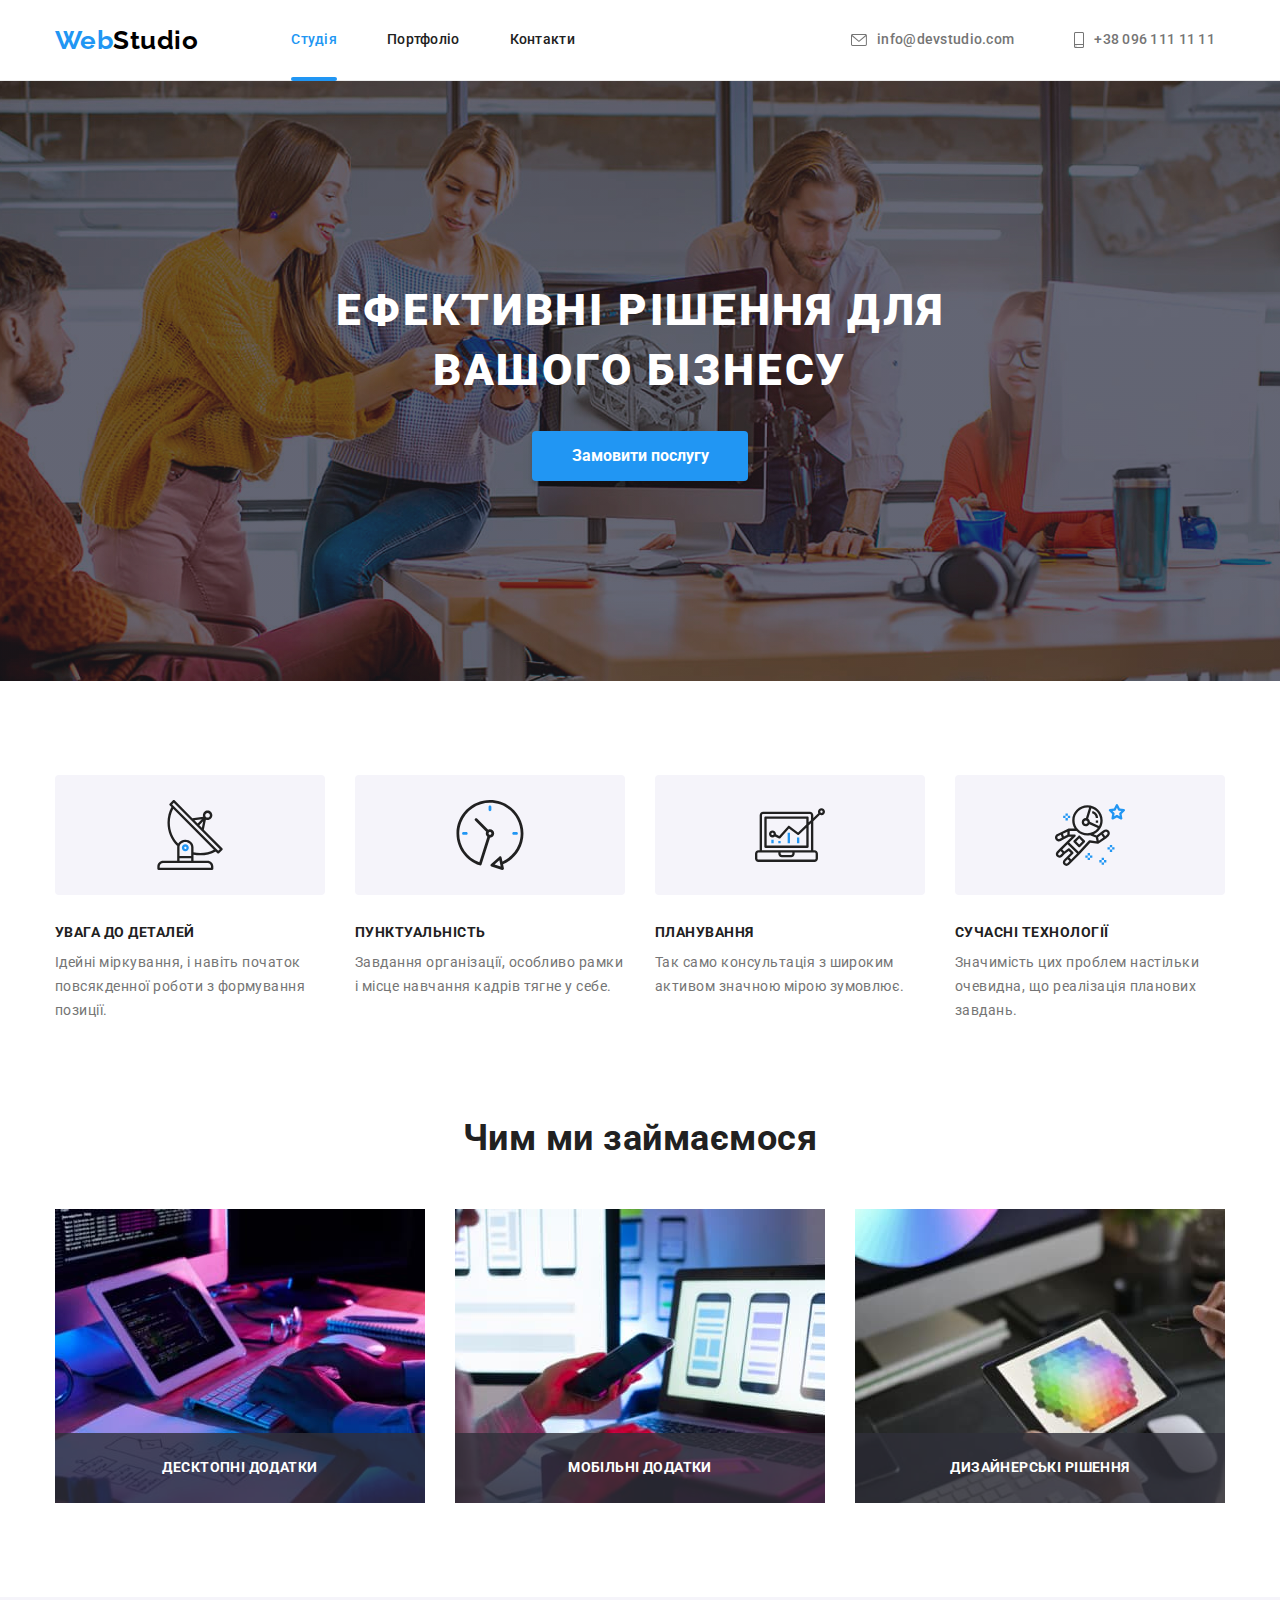
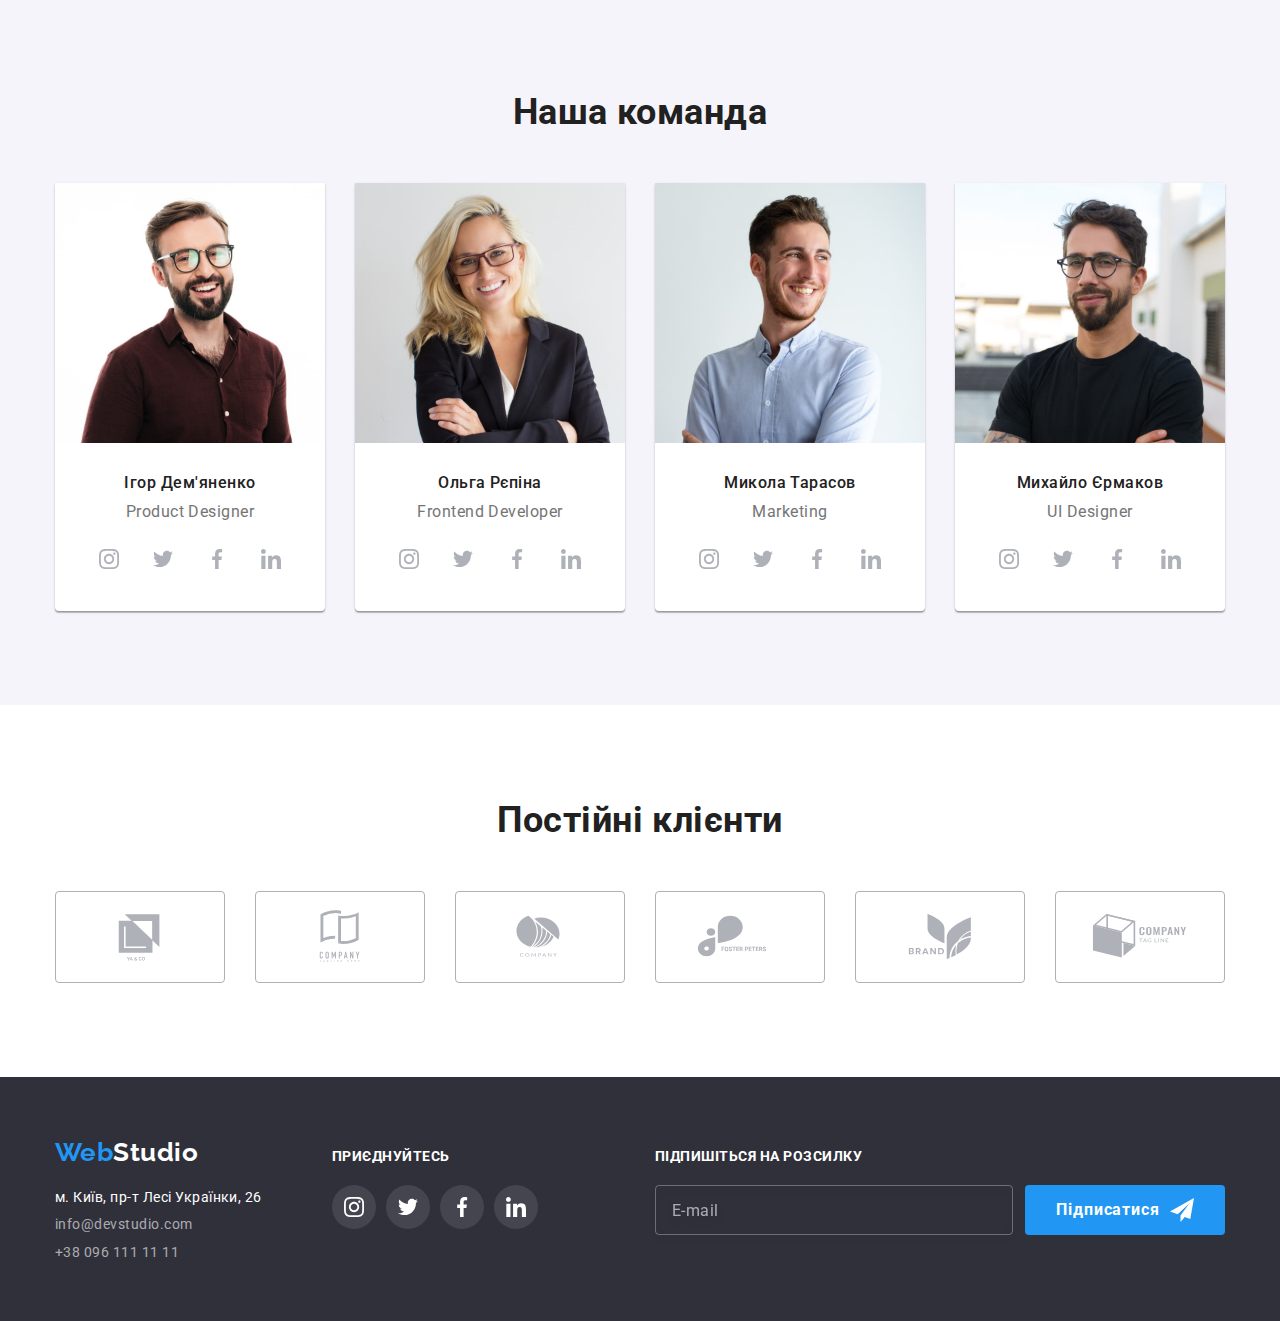
==== commit 73f0bc55: "Update" ====
--- a/index.html
+++ b/index.html
@@ -4,7 +4,7 @@
     <meta charset="UTF-8">
     <meta http-equiv="X-UA-Compatible" content="IE=edge">
     <meta name="viewport" content="width=device-width, initial-scale=1.0">
-    <title>Document</title>
+    <title>WebStudio</title>
     <link rel="preconnect" href="https://fonts.googleapis.com">
     <link rel="preconnect" href="https://fonts.gstatic.com">
     <link rel="preconnect" href="https://fonts.gstatic.com" crossorigin>
--- a/css/main.min.css
+++ b/css/main.min.css
@@ -1 +1 @@
-:root{--title-text-color: #212121;--body-color: #757575;--logo-first-part: #2196F3;--logo-second-part-top: #000000;--logo-second-part-down: #FFFFFF;--header-link-color: #212121;--link-color-focus: #2196F3;--contact__link-color: #757575;--header-border: #ECECEC;--link-fill: #FFFFFF;--link-fill-second: #AFB1B8;--link-color: #2196F3;--footer-bg-color: #2F303A;--footer-info-color: rgba(255, 255, 255, 0.6);--footer-address-link: #FFFFFF;--bg-color: #FFFFFF;--hero-title-color: #FFFFFF;--hero-bg-color: #2F303A;--team-bg-color: #F5F4FA;--team-card-bg-color: #FFFFFF;--button-color: #FFFFFF;--button-bg-color: #2196F3;--buton-bg-color-focus: #188CE8;--button-filter-color: #212121;--button-filter-bg-color: #F5F4FA;--button-filter-focus: #FFFFFF;--portfolio-card-border: #EEEEEE;--transition-dur-and-func: 250ms cubic-bezier(0.4, 0, 0.2, 1)}.visually-hidden{position:absolute;white-space:nowrap;width:1px;height:1px;overflow:hidden;border:0;padding:0;clip:rect(0 0 0 0);clip-path:inset(50%);margin:-1px}*{box-sizing:border-box}h2,h3,p{margin-top:0;margin-bottom:0}img{display:block;max-width:100%;height:auto}input{outline:none}body{background-color:var(--bg-color);color:var(--body-color);font-family:"Roboto",sans-serif;letter-spacing:.03em}body.modal-open{overflow:hidden}.list{margin:0;padding:0;list-style-type:none}.section{padding-top:94px;padding-bottom:94px}@media screen and (max-width: 1199px){.section{padding-top:60px;padding-bottom:60px}}.container{padding-left:15px;padding-right:15px;margin-left:auto;margin-right:auto}@media screen and (min-width: 480px){.container{width:480px}}@media screen and (min-width: 768px){.container{width:768px}}@media screen and (min-width: 1200px){.container{width:1200px}}.modal__button{position:absolute;top:8px;right:8px;background-color:rgba(0,0,0,0);width:30px;height:30px;border:1px solid rgba(0,0,0,.1);cursor:pointer;padding:0;border-radius:50%;display:flex;justify-content:center;align-items:center;fill:var(--logo-second-part-top);transition:fill var(--transition-dur-and-func)}.modal__button:focus,.modal__button:hover{fill:var(--button-bg-color)}.modal__icon{width:18px;height:18px}.features__title,.work__title,.team__title,.clients__title{color:var(--title-text-color);margin-bottom:50px}@media screen and (max-width: 1199px){.features__title,.work__title,.team__title,.clients__title{margin-bottom:30px}}.work__title{text-align:center;font-weight:700;font-size:36px;line-height:1.17}.team__title{font-weight:700;font-size:36px;line-height:1.17;text-align:center}.clients__title{text-align:center;font-weight:700;font-size:36px;line-height:1.17}.logo{color:var(--logo-first-part)}.backdrop{position:fixed;top:0;left:0;width:100%;height:100%;background-color:rgba(0,0,0,.2);z-index:100;opacity:1;transition:opacity var(--transition-dur-and-func),visibility var(--transition-dur-and-func)}@media screen and (max-width: 767px){.backdrop{padding:93px 15px 94px;overflow-y:scroll}}.backdrop--hidden{visibility:hidden;opacity:0;pointer-events:none}.modal{position:absolute;top:50%;left:50%;transform:translate(-50%, -50%);padding:40px;background-color:var(--bg-color);box-shadow:0px 1px 3px rgba(0,0,0,.12),0px 1px 1px rgba(0,0,0,.14),0px 2px 1px rgba(0,0,0,.2);border-radius:4px}@media screen and (max-width: 1199px){.modal{max-width:450px}}.form{width:448px}@media screen and (max-width: 1199px){.form{width:370px}}.form__title{font-weight:700;font-size:20px;line-height:1.15;letter-spacing:.03em;color:var(--title-text-color);display:flex;justify-content:center;margin-bottom:12px}@media screen and (max-width: 1199px){.form__title{line-height:1.5;text-align:center}}.form__field{display:flex;flex-direction:column;margin-bottom:10px}.form__label{font-weight:400;font-size:12px;line-height:1.17;letter-spacing:.01em;color:var(--body-color)}.form__icon-place{position:relative;fill:var(--button-filter-color)}.form__input{margin-top:4px;height:40px;width:100%;padding:12px 42px;border:1px solid rgba(33,33,33,.2);border-radius:4px;transition:border-color var(--transition-dur-and-func)}.form__input:focus{border-color:var(--button-bg-color)}.form__input:focus+.form__icon{fill:var(--link-color)}.form__icon{position:absolute;top:50%;left:12px;width:18px;height:18px;transform:translateY(-50%);transition:fill var(--transition-dur-and-func)}.feedback{display:flex;flex-direction:column}.feedback__text{margin-top:4px;height:120px;width:100%;resize:none;font-weight:400;font-size:12px;line-height:1.17;letter-spacing:.01em;padding:12px 16px;border:1px solid rgba(33,33,33,.2);border-radius:4px;outline:none;transition:border-color var(--transition-dur-and-func)}.feedback__text:focus{border-color:var(--button-bg-color)}.feedback__text::placeholder{color:rgba(117,117,117,.5)}.checkbox{display:flex;flex-direction:column;margin-top:20px;margin-bottom:30px}.checkbox__label{font-weight:400;font-size:14px;line-height:1.71;display:flex;align-items:center;justify-content:center}@media screen and (max-width: 1199px){.checkbox__label{font-size:12px;line-height:1.17}}.checkbox__input{position:absolute;width:1px;height:1px;overflow:hidden;border:0;padding:0;clip:rect(0 0 0 0);margin:-1px;transition:background-color var(--transition-dur-and-func);transition:border-color var(--transition-dur-and-func);transition:filter var(--transition-dur-and-func);transition:box-shadow var(--transition-dur-and-func)}.checkbox__input:checked+.checkbox__icon{background-color:var(--button-bg-color);border-color:var(--button-bg-color);filter:drop-shadow(0px 4px 4px rgba(0, 0, 0, 0.25))}.checkbox__input:focus+.checkbox__icon{box-shadow:0 0 0 2px rgba(0,0,255,.5)}.checkbox__icon{width:16px;height:15px;fill:#fff;margin-right:7px;border-radius:2px;border:2px solid var(--button-filter-color)}.checkbox__policy{font-weight:400;font-size:14px;line-height:1.17;color:var(--link-color)}@media screen and (max-width: 1199px){.checkbox__policy{font-size:12px;line-height:1.17}}.form__button{font-weight:700;font-size:16px;line-height:1.88;letter-spacing:.06em;border:none;padding:10px 32px;width:200px;box-shadow:0px 4px 4px rgba(0,0,0,.15);border-radius:4px;margin:0 auto;display:block;cursor:pointer;color:var(--button-color);background-color:var(--button-bg-color);font-family:inherit;transition:background-color var(--transition-dur-and-func)}.form__button:hover,.form__button:focus{background-color:var(--buton-bg-color-focus)}.header{background-color:var(--bg-color);align-items:center;border-bottom:1px solid var(--header-border)}.header .container{display:flex;justify-content:space-between}.header__logo{color:var(--logo-second-part-top);text-decoration:none;font-family:"Raleway",sans-serif;font-weight:700;font-size:24px;line-height:1.17}.main-nav{display:flex;align-items:center;justify-content:space-between}.header__nav{display:flex;align-items:center}.site-nav__item:not(:last-child){margin-right:50px}.site-nav__link{color:var(--header-link-color)}.site-nav__link:hover,.site-nav__link:focus{color:var(--link-color-focus)}.site-nav__link,.contact__link{position:relative;font-weight:500;font-size:14px;line-height:1.14;letter-spacing:.02em;text-decoration:none;padding:32px 0;display:inline-block;transition:color var(--transition-dur-and-func)}.contact{display:flex;margin-left:auto}.contact__link{display:flex;align-items:center;color:var(--contact__link-color);fill:currentColor}.contact__link:hover,.contact__link:focus{color:var(--link-color-focus)}.site-nav__link--current{color:var(--link-color-focus);opacity:1}.site-nav__link--current::after{content:"";position:absolute;left:0;bottom:-1px;width:100%;height:4px;display:block;background-color:var(--link-color);border-radius:2px}.contact__item{display:flex;margin-right:10px}.contact__item:last-child{margin-left:50px}.contact__icon{margin-right:10px}@media screen and (max-width: 767px){.site-nav{display:none}.contact{display:none}.menu-button-open{margin:0;padding:0;border:none;background-color:rgba(0,0,0,0);line-height:0;cursor:pointer}}@media screen and (min-width: 768px){.site-nav{display:flex;margin-left:88px}.contact{display:block;margin-left:auto}.contact__link{padding:0;margin:0}.contact__item:last-child{margin-left:0}.contact__item:first-child{margin-bottom:10px}.menu-button-open{display:none}}@media screen and (min-width: 1200px){.site-nav{display:flex;margin-left:93px}.contact{display:flex;margin-left:auto}.contact__item:last-child{margin-left:50px}.contact__item:first-child{margin-bottom:0}.header__logo{font-size:26px;line-height:1.19}}@media screen and (max-width: 767px){.mobile-menu{position:fixed;top:0;left:0;width:100%;height:100%;background-color:var(--bg-color);opacity:0;visibility:hidden;pointer-events:none;transition:opacity var(--transition-dur-and-func),visibility var(--transition-dur-and-func)}.menu-button-close{position:absolute;top:10px;right:15px;margin:0;padding:0;border:none;background-color:rgba(0,0,0,0);line-height:0;cursor:pointer}.mobile-menu__container{position:relative;padding-left:40px;padding-top:32px;padding-bottom:48px}.mobile-menu.is-open{opacity:1;visibility:visible;pointer-events:auto}.site-nav-mobile__link{position:relative;font-weight:500;font-size:40px;line-height:1.18;letter-spacing:.02em;text-decoration:none;padding:16px 0;display:inline-block;transition:color var(--transition-dur-and-func);color:var(--header-link-color)}.site-nav-mobile__link:hover,.site-nav-mobile__link:focus{color:var(--link-color-focus)}.site-nav-mobile__link:hover::after,.site-nav-mobile__link:focus::after{content:"";position:absolute;left:0;bottom:-1px;width:100%;height:4px;display:block;background-color:var(--link-color);border-radius:2px}.site-nav-mobile__link--current{color:var(--link-color-focus);opacity:1}.contact-mobile{margin-left:auto}.contact-mobile__link{position:relative;font-weight:500;font-size:24px;line-height:1.17;letter-spacing:.02em;text-decoration:none;padding:0;display:inline-block;transition:color var(--transition-dur-and-func)}.contact-mobile__link.phone{font-size:34px;line-height:1.18;color:var(--link-color-focus);margin-top:286px;margin-bottom:32px}.contact-mobile__link{display:flex;align-items:center;color:var(--contact__link-color);fill:currentColor}.contact-mobile__link:hover,.contact-mobile__link:focus{color:var(--link-color-focus)}.social-mobile{display:flex;margin-left:-10px;margin-top:64px}.social-mobile__item{padding-left:10px;padding-right:10px}.social-mobile__item:not(:last-child){border-right:1px solid rgba(33,33,33,.2)}.social-mobile__link{font-weight:500;font-size:18px;line-height:1.22;letter-spacing:.02em;color:var(--link-color-focus);text-decoration:none}}@media screen and (min-width: 768px){.mobile-menu{display:none}}.hero{background-color:var(--hero-bg-color);text-align:center;background-image:linear-gradient(rgba(47, 48, 58, 0.4), rgba(47, 48, 58, 0.4)),url(../images/hero-mobile.jpg);max-width:1600px;margin-left:auto;margin-right:auto;background-size:cover;background-position:center;background-repeat:no-repeat}@media screen and (min-width: 480px){.hero{padding-top:118px;padding-bottom:118px;height:400px}}@media screen and (min-width: 1200px){.hero{padding-top:200px;padding-bottom:200px;height:600px}}@media screen and (min-resolution: 192dpi),screen and (min-resolution: 2dppx){.hero{background-image:linear-gradient(rgba(47, 48, 58, 0.4), rgba(47, 48, 58, 0.4)),url(../images/hero-mobile@2x.jpg)}}@media screen and (min-width: 481px)and (max-width: 768px){.hero{background-image:linear-gradient(rgba(47, 48, 58, 0.4), rgba(47, 48, 58, 0.4)),url(../images/hero-tablet.jpg)}}@media screen and (min-width: 481px)and (max-width: 768px)and (min-resolution: 192dpi),screen and (min-width: 481px)and (max-width: 768px)and (min-resolution: 2dppx){.hero{background-image:linear-gradient(rgba(47, 48, 58, 0.4), rgba(47, 48, 58, 0.4)),url(../images/hero-tablet@2x.jpg)}}@media screen and (min-width: 769px){.hero{background-image:linear-gradient(rgba(47, 48, 58, 0.4), rgba(47, 48, 58, 0.4)),url(../images/hero-desktop.jpg)}}@media screen and (min-width: 769px)and (min-resolution: 192dpi),screen and (min-width: 769px)and (min-resolution: 2dppx){.hero{background-image:linear-gradient(rgba(47, 48, 58, 0.4), rgba(47, 48, 58, 0.4)),url(../images/hero-desktop@2x.jpg)}}.hero__title{color:var(--hero-title-color);text-transform:uppercase;font-weight:900;letter-spacing:.06em;margin-top:0;margin-bottom:30px;margin-left:auto;margin-right:auto;text-align:center}@media screen and (min-width: 480px){.hero__title{font-size:26px;line-height:1.62;width:360px}}@media screen and (min-width: 1200px){.hero__title{font-size:44px;line-height:1.36;width:696px}}.hero__button{color:var(--button-color);background-color:var(--button-bg-color);font-family:inherit;font-weight:700;font-size:16px;line-height:1.88;cursor:pointer;border:none;box-shadow:0px 4px 4px rgba(0,0,0,.15);border-radius:4px;transition:background-color var(--transition-dur-and-func)}.hero__button:hover,.hero__button:focus{background-color:var(--buton-bg-color-focus);box-shadow:0px 4px 4px rgba(0,0,0,.15);border-radius:4px}@media screen and (min-width: 480px){.hero__button{width:200px;padding:10px 24px}}@media screen and (min-width: 1200px){.hero__button{width:216px;padding:10px 32px}}@media screen and (min-width: 1200px){.features{margin-bottom:-94px}}@media screen and (min-width: 480px){.feature{display:grid;margin:-15px}}@media screen and (min-width: 768px){.feature{display:flex;flex-wrap:wrap;margin:-15px}}@media screen and (min-width: 1200px){.feature{display:flex;margin:-15px}}@media screen and (min-width: 480px){.feature__item{width:450px;margin:15px}}@media screen and (min-width: 768px){.feature__item{width:354px;margin:15px}}@media screen and (min-width: 1200px){.feature__item{width:270px;margin:15px}}.feature__bg{padding:0;width:100%;height:120px;display:flex;align-items:center;justify-content:center;background-color:var(--team-bg-color);border-radius:4px;margin-bottom:30px}.feature__icon{width:70px;height:70px;display:block}.feature__title{text-transform:uppercase;font-weight:700;font-size:14px;line-height:1.14;margin-bottom:10px;color:var(--title-text-color)}@media screen and (min-width: 480px){.feature__title{display:flex;justify-content:center}}@media screen and (min-width: 768px){.feature__title{display:block}}@media screen and (min-width: 1200px){.feature__title{display:block}}.feature__text{font-weight:400;font-size:14px;line-height:1.71}@media screen and (max-width: 1199px){.work{display:none}}.work__list{display:flex}.work__item{position:relative;width:370px}.work__item:not(:last-child){margin-right:30px}.work__bg{position:absolute;width:370px;height:70px;bottom:0px;background:rgba(47,48,58,.8);display:flex;justify-content:center;align-items:center}.work__text{font-weight:700;font-size:14px;line-height:1.14;letter-spacing:.03em;text-transform:uppercase;color:var(--hero-title-color)}.team{background-color:var(--team-bg-color)}@media screen and (min-width: 480px){.team__list{display:grid;margin:-15px}}@media screen and (min-width: 768px){.team__list{display:flex;flex-wrap:wrap}}@media screen and (min-width: 1200px){.team__list{display:flex}}.team__item{background-color:var(--team-card-bg-color);display:block;box-shadow:0px 1px 3px rgba(0,0,0,.12),0px 1px 1px rgba(0,0,0,.14),0px 2px 1px rgba(0,0,0,.2);border-radius:0px 0px 4px 4px}@media screen and (min-width: 480px){.team__item{width:450px;margin:15px}}@media screen and (min-width: 768px){.team__item{width:354px}}@media screen and (min-width: 1200px){.team__item{width:270px}}.team-card-social{display:flex;justify-content:space-between;margin:0 auto}.team-card-social__link{display:flex;align-items:center;justify-content:center;height:44px;width:44px;border-radius:50%;fill:var(--link-fill-second);transition:fill var(--transition-dur-and-func),background-color var(--transition-dur-and-func)}.team-card-social__link:not(:last-child){margin-right:10px}.team-card-social__link:hover,.team-card-social__link:focus{background-color:var(--link-color);fill:var(--link-fill)}.team-card-social__icon{width:20px;height:20px}.team-card__title{text-align:center;font-weight:500;font-size:16px;line-height:1.19;color:var(--title-text-color)}.team-card__text{text-align:center;font-size:16px;line-height:1.19;margin-top:10px;margin-bottom:16px}@media screen and (min-width: 480px){.team-card{padding:30px 122px 24px}}@media screen and (min-width: 768px){.team-card{padding:30px 74px 24px}}@media screen and (min-width: 1200px){.team-card{padding:30px 32px 30px}}.clients__list{display:flex;margin:0 auto}@media screen and (min-width: 480px){.clients__list{flex-wrap:wrap;margin:-15px}}@media screen and (min-width: 480px){.clients__item{margin:15px}}.clients__link{display:flex;align-items:center;justify-content:center;height:92px;border:1px solid var(--link-fill-second);border-radius:4px;fill:var(--link-fill-second);transition:fill var(--transition-dur-and-func),border-color var(--transition-dur-and-func)}.clients__link:hover,.clients__link:focus{border-color:var(--link-color-focus);fill:var(--link-color-focus)}.clients__link:not(:last-child){margin-right:30px}@media screen and (min-width: 480px){.clients__link{width:210px}}@media screen and (min-width: 768px){.clients__link{width:226px}}@media screen and (min-width: 1200px){.clients__link{width:170px}}.clients__icon{width:106px;height:60px}.footer{background-color:var(--footer-bg-color);padding-top:60px;padding-bottom:60px}@media screen and (min-width: 480px){.footer{text-align:center}}.footer__logo{color:var(--logo-second-part-down);text-decoration:none;font-family:"Raleway",sans-serif;font-weight:700;font-size:26px;line-height:1.19}.address{font-style:normal;margin-top:20px}@media screen and (min-width: 480px){.footer-address{text-align:center;margin-bottom:60px}}@media screen and (min-width: 1200px){.footer-address{text-align:left;margin-bottom:0}}.address__item:not(:last-child){margin-bottom:9px}.address__link{color:var(--footer-address-link);text-decoration:none;font-weight:400;font-size:14px;line-height:1.17}.address__contact{color:var(--footer-info-color);text-decoration:none;font-weight:400;font-size:14px;line-height:1.17;display:inline-block;transition:color var(--transition-dur-and-func)}.address__contact:hover,.address__contact:focus{color:var(--link-color-focus)}.footer-block{align-items:baseline}@media screen and (min-width: 768px){.footer-block{display:flex;flex-wrap:wrap;justify-content:space-around}}.footer-social{display:inline-block;align-items:baseline}@media screen and (min-width: 480px){.footer-social{text-align:center;margin-bottom:60px}}@media screen and (min-width: 1200px){.footer-social{text-align:left;margin-bottom:0;margin-left:70px}}.footer-social__title{color:var(--link-fill);text-transform:uppercase;font-weight:700;font-size:14px;line-height:1.14;margin-bottom:20px}.footer-social__list{display:flex;justify-content:space-between;margin:0 auto}.footer-social__link{display:flex;align-items:center;justify-content:center;height:44px;width:44px;border-radius:50%;background-color:rgba(255,255,255,.1);fill:var(--link-fill);transition:background-color var(--transition-dur-and-func)}.footer-social__link:hover,.footer-social__link:focus{background-color:var(--link-color-focus);fill:var(--link-fill)}.footer-social__item:not(:last-child){margin-right:10px}.footer-social__icon{width:20px;height:20px}@media screen and (min-width: 768px){.footer-form-block{display:inline}}@media screen and (min-width: 1200px){.footer-form-block{display:inline;margin-left:auto;text-align:left}}.footer-form__title{color:var(--link-fill);text-transform:uppercase;font-weight:700;font-size:14px;line-height:1.14;margin-bottom:20px}@media screen and (min-width: 1200px){.footer-form{display:flex}}.footer-form__input{font-weight:400;font-size:16px;line-height:1.25;height:50px;padding:15px 0px 15px 16px;border:1px solid rgba(255,255,255,.3);filter:drop-shadow(0px 4px 4px rgba(0, 0, 0, 0.15));border-radius:4px;background-color:rgba(0,0,0,0);color:var(--bg-color);display:flex}.footer-form__input::placeholder{font-weight:400;font-size:16px;line-height:1.25;letter-spacing:.03em;color:rgba(255,255,255,.6)}@media screen and (min-width: 480px){.footer-form__input{margin-bottom:20px;width:450px}}@media screen and (min-width: 1200px){.footer-form__input{margin-bottom:0;width:358px}}.footer-form__button{font-weight:700;font-size:16px;line-height:1.88;letter-spacing:.06em;border:none;padding:10px 28px;width:200px;border-radius:4px;cursor:pointer;display:flex;align-items:center;justify-content:center;color:var(--button-color);background-color:var(--button-bg-color);font-family:inherit;transition:background-color var(--transition-dur-and-func),box-shadow var(--transition-dur-and-func)}.footer-form__button:hover,.footer-form__button:focus{background-color:var(--buton-bg-color-focus);box-shadow:0px 4px 4px rgba(0,0,0,.15)}@media screen and (min-width: 480px){.footer-form__button{margin:auto}}@media screen and (min-width: 1200px){.footer-form__button{margin-left:12px}}.footer-form__icon{fill:var(--button-color);margin-left:10px}.filter__list{display:flex}@media screen and (min-width: 480px){.filter__list{flex-wrap:wrap}}@media screen and (min-width: 768px){.filter__list{justify-content:center}}.filter__item:not(:last-child){margin-right:8px}.filter__button{color:var(--button-filter-color);background-color:var(--button-filter-bg-color);font-family:inherit;font-weight:500;font-size:16px;line-height:1.63;cursor:pointer;border-radius:4px;border:none;padding:6px 22px;transition:color var(--transition-dur-and-func),background-color var(--transition-dur-and-func),box-shadow var(--transition-dur-and-func)}.filter__button:hover,.filter__button:focus{color:var(--button-filter-focus);background-color:var(--link-color-focus);box-shadow:0px 3px 1px rgba(0,0,0,.1),0px 1px 2px rgba(0,0,0,.08),0px 2px 2px rgba(0,0,0,.12)}.filter__button:first-child{padding:6px 25px}.cards{display:flex;flex-wrap:wrap;margin-right:-30px;margin-bottom:-30px}@media screen and (min-width: 480px){.cards{margin-top:40px}}@media screen and (min-width: 768px){.cards{margin-top:30px}}@media screen and (min-width: 1200px){.cards{margin-top:50px}}.cards__item{margin-right:30px;margin-bottom:30px}@media screen and (min-width: 480px){.cards__item{width:450px}}@media screen and (min-width: 768px){.cards__item{width:354px}}@media screen and (min-width: 1200px){.cards__item{width:370px}}.cards__link{text-decoration:none;display:inline-block;transition:box-shadow var(--transition-dur-and-func)}.cards__link:hover,.cards__link:focus{box-shadow:0px 1px 1px rgba(0,0,0,.12),0px 4px 4px rgba(0,0,0,.06),1px 4px 6px rgba(0,0,0,.16)}.cards__link:hover .cards__overlay,.cards__link:focus .cards__overlay{transform:translateY(0%)}.cards__title{font-weight:700;font-size:18px;line-height:2;letter-spacing:.06em;color:var(--title-text-color)}.cards__text{color:var(--body-color);font-weight:400;font-size:16px;line-height:1.88;margin-top:4px}.cards__wrapper{position:relative;overflow:hidden}.cards__overlay{position:absolute;top:0;left:0;height:100%;width:100%;color:var(--hero-title-color);background-color:rgba(33,150,243,.9);font-weight:400;font-size:18px;line-height:1.55;letter-spacing:.03em;padding:63px 24px;overflow:auto;transform:translateY(100%);transition:transform var(--transition-dur-and-func)}.cards__border{padding:20px 24px;border:1px solid var(--portfolio-card-border)}@media screen and (min-width: 480px){.cards__border{width:450px}}@media screen and (min-width: 768px){.cards__border{width:354px;height:146px}}@media screen and (min-width: 1200px){.cards__border{width:370px;height:auto}}/*# sourceMappingURL=main.min.css.map */+:root{--title-text-color: #212121;--body-color: #757575;--logo-first-part: #2196F3;--logo-second-part-top: #000000;--logo-second-part-down: #FFFFFF;--header-link-color: #212121;--link-color-focus: #2196F3;--contact__link-color: #757575;--header-border: #ECECEC;--link-fill: #FFFFFF;--link-fill-second: #AFB1B8;--link-color: #2196F3;--footer-bg-color: #2F303A;--footer-info-color: rgba(255, 255, 255, 0.6);--footer-address-link: #FFFFFF;--bg-color: #FFFFFF;--hero-title-color: #FFFFFF;--hero-bg-color: #2F303A;--team-bg-color: #F5F4FA;--team-card-bg-color: #FFFFFF;--button-color: #FFFFFF;--button-bg-color: #2196F3;--buton-bg-color-focus: #188CE8;--button-filter-color: #212121;--button-filter-bg-color: #F5F4FA;--button-filter-focus: #FFFFFF;--portfolio-card-border: #EEEEEE;--transition-dur-and-func: 250ms cubic-bezier(0.4, 0, 0.2, 1)}.visually-hidden{position:absolute;white-space:nowrap;width:1px;height:1px;overflow:hidden;border:0;padding:0;clip:rect(0 0 0 0);clip-path:inset(50%);margin:-1px}*{box-sizing:border-box}h2,h3,p{margin-top:0;margin-bottom:0}img{display:block;max-width:100%;height:auto}input{outline:none}body{background-color:var(--bg-color);color:var(--body-color);font-family:"Roboto",sans-serif;letter-spacing:.03em}body.modal-open{overflow:hidden}.list{margin:0;padding:0;list-style-type:none}.section{padding-top:94px;padding-bottom:94px}@media screen and (max-width: 1199px){.section{padding-top:60px;padding-bottom:60px}}.container{padding-left:15px;padding-right:15px;margin-left:auto;margin-right:auto}@media screen and (min-width: 480px){.container{width:480px}}@media screen and (min-width: 768px){.container{width:768px}}@media screen and (min-width: 1200px){.container{width:1200px}}.header{background-color:var(--bg-color);border-bottom:1px solid var(--header-border)}.header>.container{display:flex}.header__logo{color:var(--logo-second-part-top);text-decoration:none;font-family:"Raleway",sans-serif;font-weight:700;font-size:24px;line-height:1.17}.main-nav{display:flex;align-items:center;justify-content:space-between}@media screen and (max-width: 767px){.main-nav{padding:10px 15px}}.header__nav{display:flex;align-items:center;width:100%}.site-nav__item:not(:last-child){margin-right:50px}.site-nav__link{color:var(--header-link-color)}.site-nav__link:hover,.site-nav__link:focus{color:var(--link-color-focus)}.site-nav__link,.contact__link{position:relative;font-weight:500;font-size:14px;line-height:1.14;letter-spacing:.02em;text-decoration:none;padding:32px 0;display:inline-block;transition:color var(--transition-dur-and-func)}.contact{display:flex;margin-left:auto}.contact__link{display:flex;align-items:center;color:var(--contact__link-color);fill:currentColor}.contact__link:hover,.contact__link:focus{color:var(--link-color-focus)}.site-nav__link--current{color:var(--link-color-focus);opacity:1}.site-nav__link--current::after{content:"";position:absolute;left:0;bottom:-1px;width:100%;height:4px;display:block;background-color:var(--link-color);border-radius:2px}.contact__item{display:flex;margin-right:10px}.contact__item:last-child{margin-left:50px}.contact__icon{margin-right:10px}@media screen and (max-width: 767px){.site-nav{display:none}.contact{display:none}.menu-button-open{margin:0;padding:0;border:none;background-color:rgba(0,0,0,0);line-height:0;cursor:pointer;transition:fill var(--transition-dur-and-func)}.menu-button-open:hover,.menu-button-open:focus{fill:var(--link-color-focus)}}@media screen and (min-width: 768px){.site-nav{display:flex;margin-left:88px}.contact{display:block;margin-left:auto}.contact__link{padding:0;margin:0}.contact__item:last-child{margin-left:0}.contact__item:first-child{margin-bottom:10px}.menu-button-open{display:none}}@media screen and (min-width: 1200px){.site-nav{display:flex;margin-left:93px}.contact{display:flex;margin-left:auto}.contact__item:last-child{margin-left:50px}.contact__item:first-child{margin-bottom:0}.header__logo{font-size:26px;line-height:1.19}}@media screen and (max-width: 767px){.mobile-menu{position:fixed;top:0;left:0;width:100%;height:100%;background-color:var(--bg-color);opacity:0;visibility:hidden;pointer-events:none;z-index:10;transition:opacity var(--transition-dur-and-func),visibility var(--transition-dur-and-func)}.menu-button-close{position:absolute;top:10px;right:15px;margin:0;padding:0;border:none;background-color:rgba(0,0,0,0);line-height:0;cursor:pointer;transition:fill var(--transition-dur-and-func)}.menu-button-close:hover,.menu-button-close:focus{fill:var(--link-color-focus)}.mobile-menu__container{position:relative;padding-left:40px;padding-top:32px;padding-bottom:48px;display:block}.mobile-menu.is-open{opacity:1;visibility:visible;pointer-events:auto}.site-nav-mobile__link{position:relative;font-weight:500;font-size:40px;line-height:1.18;letter-spacing:.02em;text-decoration:none;padding:16px 0;display:inline-block;transition:color var(--transition-dur-and-func);color:var(--header-link-color)}.site-nav-mobile__link:hover,.site-nav-mobile__link:focus{color:var(--link-color-focus)}.site-nav-mobile__link:hover::after,.site-nav-mobile__link:focus::after{content:"";position:absolute;left:0;bottom:-1px;width:100%;height:4px;display:block;background-color:var(--link-color);border-radius:2px}.site-nav-mobile__link--current{color:var(--link-color-focus);opacity:1}.contact-mobile{margin-left:auto}.contact-mobile__link{position:relative;font-weight:500;font-size:24px;line-height:1.17;letter-spacing:.02em;text-decoration:none;padding:0;display:inline-block;transition:color var(--transition-dur-and-func)}.contact-mobile__link.phone{font-size:34px;line-height:1.18;color:var(--link-color-focus);margin-top:286px;margin-bottom:32px}.contact-mobile__link{display:flex;align-items:center;color:var(--contact__link-color);fill:currentColor}.contact-mobile__link:hover,.contact-mobile__link:focus{color:var(--link-color-focus)}.social-mobile{display:flex;margin-left:-10px;margin-top:64px}.social-mobile__item{padding-left:10px;padding-right:10px}.social-mobile__item:not(:last-child){border-right:1px solid rgba(33,33,33,.2)}.social-mobile__link{font-weight:500;font-size:18px;line-height:1.22;letter-spacing:.02em;color:var(--link-color-focus);text-decoration:none}}@media screen and (min-width: 768px){.mobile-menu{display:none}}.hero{background-color:var(--hero-bg-color);text-align:center;background-image:linear-gradient(rgba(47, 48, 58, 0.4), rgba(47, 48, 58, 0.4)),url(../images/hero-mobile.jpg);max-width:1600px;margin-left:auto;margin-right:auto;background-size:cover;background-position:center;background-repeat:no-repeat}@media screen and (min-width: 480px){.hero{padding-top:118px;padding-bottom:118px;height:400px}}@media screen and (min-width: 1200px){.hero{padding-top:200px;padding-bottom:200px;height:600px}}@media screen and (min-resolution: 192dpi),screen and (min-resolution: 2dppx){.hero{background-image:linear-gradient(rgba(47, 48, 58, 0.4), rgba(47, 48, 58, 0.4)),url(../images/hero-mobile@2x.jpg)}}@media screen and (min-width: 481px)and (max-width: 768px){.hero{background-image:linear-gradient(rgba(47, 48, 58, 0.4), rgba(47, 48, 58, 0.4)),url(../images/hero-tablet.jpg)}}@media screen and (min-width: 481px)and (max-width: 768px)and (min-resolution: 192dpi),screen and (min-width: 481px)and (max-width: 768px)and (min-resolution: 2dppx){.hero{background-image:linear-gradient(rgba(47, 48, 58, 0.4), rgba(47, 48, 58, 0.4)),url(../images/hero-tablet@2x.jpg)}}@media screen and (min-width: 769px){.hero{background-image:linear-gradient(rgba(47, 48, 58, 0.4), rgba(47, 48, 58, 0.4)),url(../images/hero-desktop.jpg)}}@media screen and (min-width: 769px)and (min-resolution: 192dpi),screen and (min-width: 769px)and (min-resolution: 2dppx){.hero{background-image:linear-gradient(rgba(47, 48, 58, 0.4), rgba(47, 48, 58, 0.4)),url(../images/hero-desktop@2x.jpg)}}.hero__title{color:var(--hero-title-color);text-transform:uppercase;font-weight:900;letter-spacing:.06em;margin-top:0;margin-bottom:30px;margin-left:auto;margin-right:auto;text-align:center}@media screen and (min-width: 480px){.hero__title{font-size:26px;line-height:1.62;width:360px}}@media screen and (min-width: 1200px){.hero__title{font-size:44px;line-height:1.36;width:696px}}.hero__button{color:var(--button-color);background-color:var(--button-bg-color);font-family:inherit;font-weight:700;font-size:16px;line-height:1.88;cursor:pointer;border:none;box-shadow:0px 4px 4px rgba(0,0,0,.15);border-radius:4px;transition:background-color var(--transition-dur-and-func)}.hero__button:hover,.hero__button:focus{background-color:var(--buton-bg-color-focus);box-shadow:0px 4px 4px rgba(0,0,0,.15);border-radius:4px}@media screen and (min-width: 480px){.hero__button{width:200px;padding:10px 24px}}@media screen and (min-width: 1200px){.hero__button{width:216px;padding:10px 32px}}@media screen and (min-width: 1200px){.features{margin-bottom:-94px}}@media screen and (min-width: 480px){.feature{display:grid;margin:-15px}}@media screen and (min-width: 768px){.feature{display:flex;flex-wrap:wrap;margin:-15px}}@media screen and (min-width: 1200px){.feature{display:flex;margin:-15px}}@media screen and (min-width: 480px){.feature__item{width:450px;margin:15px}}@media screen and (min-width: 768px){.feature__item{width:354px;margin:15px}}@media screen and (min-width: 1200px){.feature__item{width:270px;margin:15px}}.feature__bg{padding:0;width:100%;height:120px;display:flex;align-items:center;justify-content:center;background-color:var(--team-bg-color);border-radius:4px;margin-bottom:30px}.feature__icon{width:70px;height:70px;display:block}.feature__title{text-transform:uppercase;font-weight:700;font-size:14px;line-height:1.14;margin-bottom:10px;color:var(--title-text-color);display:flex;justify-content:center}@media screen and (min-width: 768px){.feature__title{display:block}}@media screen and (min-width: 1200px){.feature__title{display:block}}.feature__text{font-weight:400;font-size:14px;line-height:1.71}@media screen and (max-width: 1199px){.work{display:none}}.work__list{display:flex}.work__item{position:relative;width:370px}.work__item:not(:last-child){margin-right:30px}.work__bg{position:absolute;width:370px;height:70px;bottom:0px;background:rgba(47,48,58,.8);display:flex;justify-content:center;align-items:center}.work__text{font-weight:700;font-size:14px;line-height:1.14;letter-spacing:.03em;text-transform:uppercase;color:var(--hero-title-color)}.team{background-color:var(--team-bg-color)}.team__list{display:grid;margin:-15px}@media screen and (min-width: 768px){.team__list{display:flex;flex-wrap:wrap}}@media screen and (min-width: 1200px){.team__list{display:flex}}.team__item{background-color:var(--team-card-bg-color);display:block;box-shadow:0px 1px 3px rgba(0,0,0,.12),0px 1px 1px rgba(0,0,0,.14),0px 2px 1px rgba(0,0,0,.2);border-radius:0px 0px 4px 4px;width:100%;margin:15px}@media screen and (min-width: 768px){.team__item{width:354px}}@media screen and (min-width: 1200px){.team__item{width:270px}}.team-card-social{display:flex;justify-content:space-between;margin:0 auto}.team-card-social__link{display:flex;align-items:center;justify-content:center;height:44px;width:44px;border-radius:50%;fill:var(--link-fill-second);transition:fill var(--transition-dur-and-func),background-color var(--transition-dur-and-func)}.team-card-social__link:not(:last-child){margin-right:10px}.team-card-social__link:hover,.team-card-social__link:focus{background-color:var(--link-color);fill:var(--link-fill)}.team-card-social__icon{width:20px;height:20px}.team-card__title{text-align:center;font-weight:500;font-size:16px;line-height:1.19;color:var(--title-text-color)}.team-card__text{text-align:center;font-size:16px;line-height:1.19;margin-top:10px;margin-bottom:16px}.team-card{padding:30px 122px 24px}@media screen and (min-width: 768px){.team-card{padding:30px 74px 24px}}@media screen and (min-width: 1200px){.team-card{padding:30px 32px 30px}}.clients__list{display:flex;margin:0 auto;flex-wrap:wrap;margin:-15px}.clients__item{margin:15px}.clients__link{display:flex;align-items:center;justify-content:center;height:92px;border:1px solid var(--link-fill-second);border-radius:4px;fill:var(--link-fill-second);transition:fill var(--transition-dur-and-func),border-color var(--transition-dur-and-func);width:210px}.clients__link:hover,.clients__link:focus{border-color:var(--link-color-focus);fill:var(--link-color-focus)}.clients__link:not(:last-child){margin-right:30px}@media screen and (max-width: 479px){.clients__link{width:auto}}@media screen and (min-width: 768px){.clients__link{width:226px}}@media screen and (min-width: 1200px){.clients__link{width:170px}}.clients__icon{width:106px;height:60px}.footer{background-color:var(--footer-bg-color);padding-top:60px;padding-bottom:60px;text-align:center}.footer__logo{color:var(--logo-second-part-down);text-decoration:none;font-family:"Raleway",sans-serif;font-weight:700;font-size:26px;line-height:1.19}.address{font-style:normal;margin-top:20px}.footer-address{text-align:center;margin-bottom:60px}@media screen and (min-width: 1200px){.footer-address{text-align:left;margin-bottom:0}}.address__item:not(:last-child){margin-bottom:9px}.address__link{color:var(--footer-address-link);text-decoration:none;font-weight:400;font-size:14px;line-height:1.17}.address__contact{color:var(--footer-info-color);text-decoration:none;font-weight:400;font-size:14px;line-height:1.17;display:inline-block;transition:color var(--transition-dur-and-func)}.address__contact:hover,.address__contact:focus{color:var(--link-color-focus)}.footer-block{align-items:baseline}@media screen and (min-width: 768px){.footer-block{display:flex;flex-wrap:wrap;justify-content:space-around}}.footer-social{display:inline-block;align-items:baseline;text-align:center;margin-bottom:60px}@media screen and (min-width: 1200px){.footer-social{text-align:left;margin-bottom:0;margin-left:70px}}.footer-social__title{color:var(--link-fill);text-transform:uppercase;font-weight:700;font-size:14px;line-height:1.14;margin-bottom:20px}.footer-social__list{display:flex;justify-content:space-between;margin:0 auto}.footer-social__link{display:flex;align-items:center;justify-content:center;height:44px;width:44px;border-radius:50%;background-color:rgba(255,255,255,.1);fill:var(--link-fill);transition:background-color var(--transition-dur-and-func)}.footer-social__link:hover,.footer-social__link:focus{background-color:var(--link-color-focus);fill:var(--link-fill)}.footer-social__item:not(:last-child){margin-right:10px}.footer-social__icon{width:20px;height:20px}@media screen and (min-width: 768px){.footer-form-block{display:inline}}@media screen and (min-width: 1200px){.footer-form-block{display:inline;margin-left:auto;text-align:left}}.footer-form__title{color:var(--link-fill);text-transform:uppercase;font-weight:700;font-size:14px;line-height:1.14;margin-bottom:20px}@media screen and (min-width: 1200px){.footer-form{display:flex}}.footer-form__input{font-weight:400;font-size:16px;line-height:1.25;height:50px;padding:15px 0px 15px 16px;border:1px solid rgba(255,255,255,.3);filter:drop-shadow(0px 4px 4px rgba(0, 0, 0, 0.15));border-radius:4px;background-color:rgba(0,0,0,0);color:var(--bg-color);display:flex;margin-bottom:20px;width:450px}.footer-form__input::placeholder{font-weight:400;font-size:16px;line-height:1.25;letter-spacing:.03em;color:rgba(255,255,255,.6)}@media screen and (max-width: 479px){.footer-form__input{width:100%}}@media screen and (min-width: 1200px){.footer-form__input{margin-bottom:0;width:358px}}.footer-form__button{font-weight:700;font-size:16px;line-height:1.88;letter-spacing:.06em;border:none;padding:10px 28px;width:200px;border-radius:4px;cursor:pointer;display:flex;align-items:center;justify-content:center;color:var(--button-color);background-color:var(--button-bg-color);font-family:inherit;transition:background-color var(--transition-dur-and-func),box-shadow var(--transition-dur-and-func);margin:auto}.footer-form__button:hover,.footer-form__button:focus{background-color:var(--buton-bg-color-focus);box-shadow:0px 4px 4px rgba(0,0,0,.15)}@media screen and (min-width: 1200px){.footer-form__button{margin-left:12px}}.footer-form__icon{fill:var(--button-color);margin-left:10px}.filter__list{display:flex;flex-wrap:wrap}@media screen and (min-width: 768px){.filter__list{justify-content:center}}.filter__list:first-child{margin-bottom:15}.filter__item:not(:last-child){margin-right:8px}@media screen and (max-width: 767px){.filter__item{margin-bottom:15px}}.filter__button{color:var(--button-filter-color);background-color:var(--button-filter-bg-color);font-family:inherit;font-weight:500;font-size:16px;line-height:1.63;cursor:pointer;border-radius:4px;border:none;padding:6px 22px;transition:color var(--transition-dur-and-func),background-color var(--transition-dur-and-func),box-shadow var(--transition-dur-and-func)}.filter__button:hover,.filter__button:focus{color:var(--button-filter-focus);background-color:var(--link-color-focus);box-shadow:0px 3px 1px rgba(0,0,0,.1),0px 1px 2px rgba(0,0,0,.08),0px 2px 2px rgba(0,0,0,.12)}.filter__button:first-child{padding:6px 25px}.cards{display:flex;flex-wrap:wrap;margin-right:-30px;margin-bottom:-30px;margin-top:25px}@media screen and (min-width: 768px){.cards{margin-top:30px}}@media screen and (min-width: 1200px){.cards{margin-top:50px}}.cards__item{margin-right:30px;margin-bottom:30px;width:100%}@media screen and (min-width: 768px){.cards__item{width:354px}}@media screen and (min-width: 1200px){.cards__item{width:370px}}.cards__link{text-decoration:none;display:inline-block;transition:box-shadow var(--transition-dur-and-func)}.cards__link:hover,.cards__link:focus{box-shadow:0px 1px 1px rgba(0,0,0,.12),0px 4px 4px rgba(0,0,0,.06),1px 4px 6px rgba(0,0,0,.16)}.cards__link:hover .cards__overlay,.cards__link:focus .cards__overlay{transform:translateY(0%)}.cards__title{font-weight:700;font-size:18px;line-height:2;letter-spacing:.06em;color:var(--title-text-color)}.cards__text{color:var(--body-color);font-weight:400;font-size:16px;line-height:1.88;margin-top:4px}.cards__wrapper{position:relative;overflow:hidden}.cards__overlay{position:absolute;top:0;left:0;height:100%;width:100%;color:var(--hero-title-color);background-color:rgba(33,150,243,.9);font-weight:400;font-size:18px;line-height:1.55;letter-spacing:.03em;padding:63px 24px;overflow:auto;transform:translateY(100%);transition:transform var(--transition-dur-and-func)}.cards__border{padding:20px 24px;border:1px solid var(--portfolio-card-border);width:100%}@media screen and (min-width: 768px){.cards__border{width:354px}}@media screen and (min-width: 1200px){.cards__border{width:370px;height:auto}}.modal__button{position:absolute;top:8px;right:8px;background-color:rgba(0,0,0,0);width:30px;height:30px;border:1px solid rgba(0,0,0,.1);cursor:pointer;padding:0;border-radius:50%;display:flex;justify-content:center;align-items:center;fill:var(--logo-second-part-top);transition:fill var(--transition-dur-and-func)}.modal__button:focus,.modal__button:hover{fill:var(--button-bg-color)}.modal__icon{width:18px;height:18px}.features__title,.work__title,.team__title,.clients__title{color:var(--title-text-color);margin-bottom:50px}@media screen and (max-width: 1199px){.features__title,.work__title,.team__title,.clients__title{margin-bottom:30px}}.work__title{text-align:center;font-weight:700;font-size:36px;line-height:1.17}.team__title{font-weight:700;font-size:36px;line-height:1.17;text-align:center}.clients__title{text-align:center;font-weight:700;font-size:36px;line-height:1.17}.logo{color:var(--logo-first-part)}.backdrop{position:fixed;top:0;left:0;width:100%;height:100%;background-color:rgba(0,0,0,.2);z-index:100;opacity:1;transition:opacity var(--transition-dur-and-func),visibility var(--transition-dur-and-func)}@media screen and (max-width: 767px){.backdrop{padding:93px 15px 94px;overflow-y:scroll}}.backdrop--hidden{visibility:hidden;opacity:0;pointer-events:none}.modal{position:absolute;top:50%;left:50%;transform:translate(-50%, -50%);padding:40px;background-color:var(--bg-color);box-shadow:0px 1px 3px rgba(0,0,0,.12),0px 1px 1px rgba(0,0,0,.14),0px 2px 1px rgba(0,0,0,.2);border-radius:4px}@media screen and (max-width: 1199px){.modal{max-width:450px}}.form{width:448px}@media screen and (max-width: 1199px){.form{width:370px}}.form__title{font-weight:700;font-size:20px;line-height:1.15;letter-spacing:.03em;color:var(--title-text-color);display:flex;justify-content:center;margin-bottom:12px}@media screen and (max-width: 1199px){.form__title{line-height:1.5;text-align:center}}.form__field{display:flex;flex-direction:column;margin-bottom:10px}.form__label{font-weight:400;font-size:12px;line-height:1.17;letter-spacing:.01em;color:var(--body-color)}.form__icon-place{position:relative;fill:var(--button-filter-color)}.form__input{margin-top:4px;height:40px;width:100%;padding:12px 42px;border:1px solid rgba(33,33,33,.2);border-radius:4px;transition:border-color var(--transition-dur-and-func)}.form__input:focus{border-color:var(--button-bg-color)}.form__input:focus+.form__icon{fill:var(--link-color)}.form__icon{position:absolute;top:50%;left:12px;width:18px;height:18px;transform:translateY(-50%);transition:fill var(--transition-dur-and-func)}.feedback{display:flex;flex-direction:column}.feedback__text{margin-top:4px;height:120px;width:100%;resize:none;font-weight:400;font-size:12px;line-height:1.17;letter-spacing:.01em;padding:12px 16px;border:1px solid rgba(33,33,33,.2);border-radius:4px;outline:none;transition:border-color var(--transition-dur-and-func)}.feedback__text:focus{border-color:var(--button-bg-color)}.feedback__text::placeholder{color:rgba(117,117,117,.5)}.checkbox{display:flex;flex-direction:column;margin-top:20px;margin-bottom:30px}.checkbox__label{font-weight:400;font-size:14px;line-height:1.71;display:flex;align-items:center;justify-content:center}@media screen and (max-width: 1199px){.checkbox__label{font-size:12px;line-height:1.17}}.checkbox__input{position:absolute;width:1px;height:1px;overflow:hidden;border:0;padding:0;clip:rect(0 0 0 0);margin:-1px;transition:background-color var(--transition-dur-and-func);transition:border-color var(--transition-dur-and-func);transition:filter var(--transition-dur-and-func);transition:box-shadow var(--transition-dur-and-func)}.checkbox__input:checked+.checkbox__icon{background-color:var(--button-bg-color);border-color:var(--button-bg-color);filter:drop-shadow(0px 4px 4px rgba(0, 0, 0, 0.25))}.checkbox__input:focus+.checkbox__icon{box-shadow:0 0 0 2px rgba(0,0,255,.5)}.checkbox__icon{width:16px;height:15px;fill:#fff;margin-right:7px;border-radius:2px;border:2px solid var(--button-filter-color)}.checkbox__policy{font-weight:400;font-size:14px;line-height:1.17;color:var(--link-color)}@media screen and (max-width: 1199px){.checkbox__policy{font-size:12px;line-height:1.17}}.form__button{font-weight:700;font-size:16px;line-height:1.88;letter-spacing:.06em;border:none;padding:10px 32px;width:200px;box-shadow:0px 4px 4px rgba(0,0,0,.15);border-radius:4px;margin:0 auto;display:block;cursor:pointer;color:var(--button-color);background-color:var(--button-bg-color);font-family:inherit;transition:background-color var(--transition-dur-and-func)}.form__button:hover,.form__button:focus{background-color:var(--buton-bg-color-focus)}/*# sourceMappingURL=main.min.css.map */